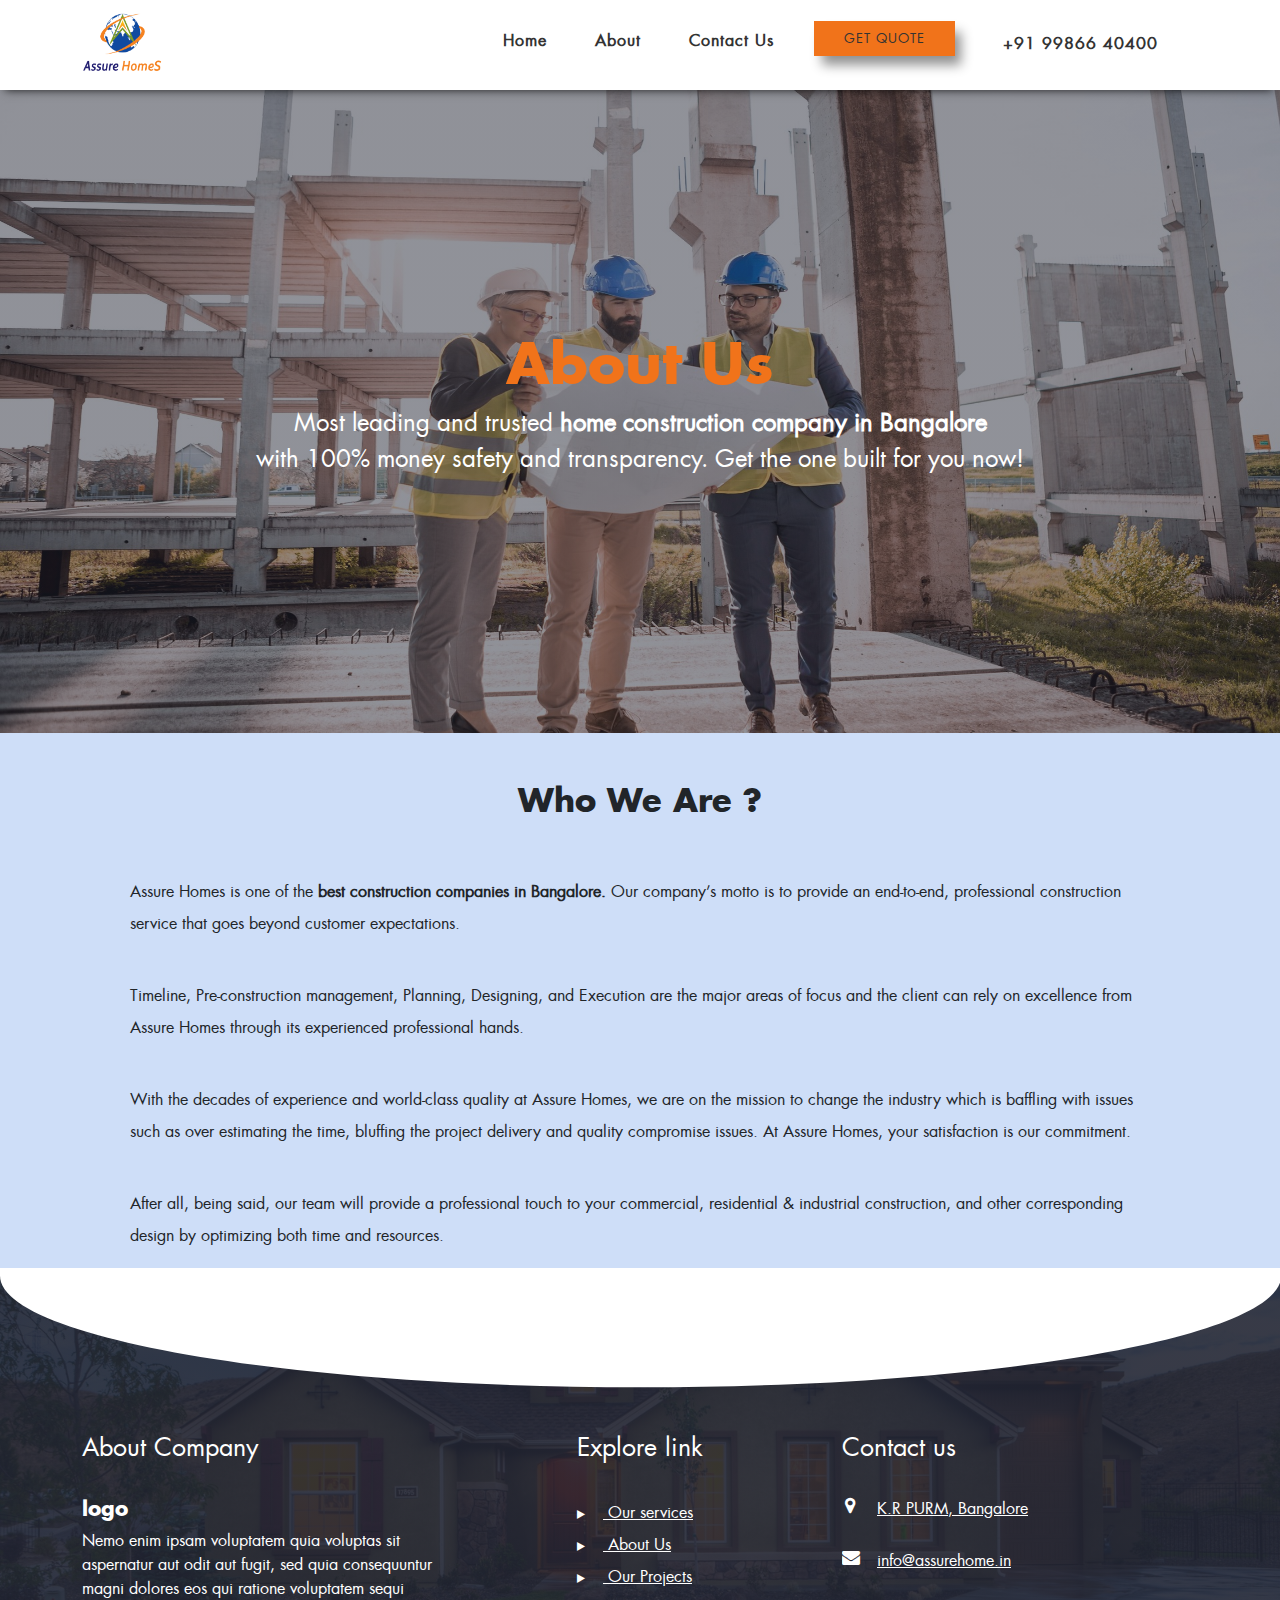
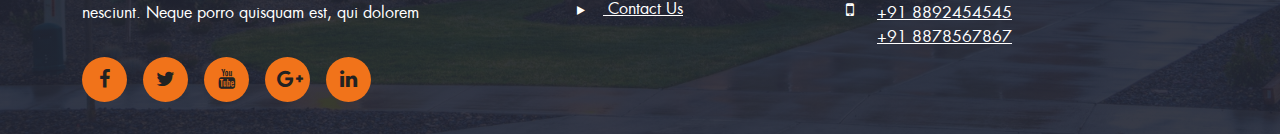
==== about.html @ e874f7f9 "Add files via upload" ====
<!DOCTYPE html>
<html lang="en">

<head>
    <meta charset="UTF-8">
    <meta http-equiv="X-UA-Compatible" content="IE=edge">
    <meta name="description" content="Get your dream come true with the best Builders and Developers in Bangalore - Assure Home" />
    <meta name="viewport" content="width=device-width, initial-scale=1.0">
    <title>Best Construction Companies | Builders and Developers in Bangalore</title>
  
    <link rel="stylesheet" href="assets/css/bootstrap.min.css">
    <!--================style css link============ -->
    <link rel="stylesheet" href="assets/css/style.css">
    <link rel="stylesheet" href="https://cdnjs.cloudflare.com/ajax/libs/font-awesome/5.15.0/css/all.min.css"
        integrity="sha512-BnbUDfEUfV0Slx6TunuB042k9tuKe3xrD6q4mg5Ed72LTgzDIcLPxg6yI2gcMFRyomt+yJJxE+zJwNmxki6/RA=="
        crossorigin="anonymous" referrerpolicy="no-referrer" />
    <!-- Custom Fonts -->
    <link rel="stylesheet" href="assets/custom-font/fonts.css" />
    <link href="https://cdn.jsdelivr.net/npm/bootstrap@5.0.0-beta2/dist/css/bootstrap.min.css" rel="stylesheet"
        crossorigin="anonymous">
    <script src="https://cdn.jsdelivr.net/npm/bootstrap@5.0.0-beta2/dist/js/bootstrap.bundle.min.js"
        crossorigin="anonymous"></script>
    <link rel="stylesheet" href="https://cdnjs.cloudflare.com/ajax/libs/font-awesome/4.4.0/css/font-awesome.min.css">


    <!-- owl link -->
    <link rel="stylesheet" href="https://cdnjs.cloudflare.com/ajax/libs/OwlCarousel2/2.3.4/assets/owl.carousel.min.css"
        integrity="sha512-tS3S5qG0BlhnQROyJXvNjeEM4UpMXHrQfTGmbQ1gKmelCxlSEBUaxhRBj/EFTzpbP4RVSrpEikbmdJobCvhE3g=="
        crossorigin="anonymous" />
    <link rel="stylesheet"
        href="https://cdnjs.cloudflare.com/ajax/libs/OwlCarousel2/2.3.4/assets/owl.theme.default.min.css"
        integrity="sha512-sMXtMNL1zRzolHYKEujM2AqCLUR9F2C4/05cdbxjjLSRvMQIciEPCQZo++nk7go3BtSuK9kfa/s+a4f4i5pLkw=="
        crossorigin="anonymous" />

    </head>

<body>
    <header>
        <nav id="navbar_top" class="navbar navbar-expand-lg navbar-light navbar_color">
            <div class="container">
                <a class="navbar-brand" href="#"><img src="assets/images/AHs (2).png" alt="logo" class="main_logo"></a>
                <button class="navbar-toggler" type="button" data-bs-toggle="collapse" data-bs-target="#main_nav"
                    aria-expanded="false" aria-label="Toggle navigation">
                    <span class="navbar-toggler-icon"></span>
                </button>
                <div class="collapse navbar-collapse" id="main_nav">
                    <ul class="navbar-nav ms-auto">
                        <li class="nav-item active"><a class="nav-link" href="index.html"> Home </a></li>
                        <li class="nav-item active"><a class="nav-link" href="about.html"> About</a></li>
                        <li class="nav-item active"><a class="nav-link" href="contact-us.html">Contact Us </a></li>
                        <li class="nav-item active"><a class="nav-link font-weigth-bold btn btn_quote_top" href=""
                                data-toggle="modal" data-target="#exampleModalCenter">GET QUOTE</a></li>
                        <!-- <li class="nav-item"> <span class="phone_icon"><i class="fas fa-phone-alt"></i></span> <a class="nav-link" href="">+91 88452 54671</a></li> -->
                        <li class="nav-item">

                            <a class="nav-link" href="tel:+91 9986640400"><span class="circle_icon2"><i
                                        class="fas fa-phone-alt"></i> +91 99866 40400</span></a>
                        </li>
                    </ul>

                </div> <!-- navbar-collapse.// -->
            </div> <!-- container-fluid.// -->
        </nav>
    </header>


    <!-- Modal -->
    <div class="modal bd-example-modal-lg" id="exampleModalCenter" tabindex="-1" role="dialog"
        aria-labelledby="exampleModalCenterTitle" aria-hidden="true">
        <div class="modal-dialog modal-lg" role="document">
            <div class="modal-content">
                <div class="modal-header">
                    <h5 class="modal-title" id="exampleModalLongTitle">GET A FREE ESTIMATE</h5>
                    <button type="button" class="close close_button" data-dismiss="modal" aria-label="Close">
                        <span aria-hidden="true">&times;</span>
                    </button>
                </div>
                <div class="modal-body">
                    <form>
                        <div class="form-row">
                            <div class="form-group col-md-6">
                                <label for="inputEmail4">FirstName <span style="color: #f54647;">*</span></label>
                                <input type="text" class="form-control" id="inputfname"
                                    placeholder=" Enter Your FirstName">
                            </div>
                            <div class="form-group col-md-6">
                                <label for="inputEmail4">LastName <span style="color: #f54647;">*</span></label>
                                <input type="text" class="form-control" id="inputlname"
                                    placeholder=" Enter Your LastName">
                            </div>
                            <div class="form-group col-md-6">
                                <label for="inputPassword4">Mobile <span style="color: #f54647;">*</span></label>
                                <input type="text" class="form-control" id="inputmobile"
                                    placeholder="Enter Your Mobile">
                            </div>

                            <div class="form-group col-md-6">
                                <label for="inputAddress">Email <span style="color: #f54647;">*</span></label>
                                <input type="email" class="form-control" id="inputemail" placeholder="Enter Your Email">
                            </div>


                            <div class="form-group col-md-6">
                                <label for="inputCity">Plot Breadth <span style="color: #f54647;">*</span></label>
                                <input type="text" class="form-control" id="inputbreadth">
                            </div>
                            <div class="form-group col-md-6">
                                <label for="inputCity">Plot Length <span style="color: #f54647;">*</span></label>
                                <input type="text" class="form-control" id="inputlength">
                            </div>

                            <div class="form-group col-md-6">
                                <label for="inputState">No of Floors <span style="color: #f54647;">*</span></label>
                                <select id="inputState" class="form-control">
                                    <option selected>None</option>
                                    <option>GroundFloor + 1</option>
                                    <option>GroundFloor + 2</option>
                                    <option>GroundFloor + 3</option>
                                    <option>GroundFloor + 4</option>
                                </select>
                            </div>
                            <div class="form-group col-md-6 ">
                                <label for="inputAddress2">Plot Location <span style="color: #f54647;">*</span></label>
                                <input type="text" class="form-control" id="inputloaction"
                                    placeholder="Enter Your Location">
                            </div>
                        </div>
                        <div class="form-group row">
                            <div class="col-12">
                                <button type="submit" class="btn btn_getquote">Submit</button>
                            </div>
                        </div>
                    </form>

                </div>

                <!-- <div class="modal-footer">
                  
                    <button type="button" class="btn btn-primary">Save changes</button>
                </div> -->
            </div>
        </div>
    </div>

    <section class="about_banner">
        <div class="my_aboutus">
            <h1>About Us</h1>
            <p>Most leading and trusted <span class="font-weight-bold">home construction company in Bangalore</span>
                <br> with 100% money safety and
                transparency. Get the one built for you now!</p>
        </div>
    </section>


   

 
    <!-- <section class="after_banner_about">
        <div class="container">
            <div class="row">
                <div class="col-lg-11 col-md-11 col-12 mx-auto">
                    <div class="row">
                        <div class="col-12">
                            <p>Most leading and trusted <span class="font-weight-bold">home construction company in Bangalore</span>  with 100% money safety and
                                transparency. Get the one built for you now!</p>
                        </div>
                    </div>
                </div>
            </div>
        </div>
     
    </section> -->
    <section class="who_weare_about">
        <div class="container">
            <div class="row">
                <div class="col-lg-11 col-md-11 col-12 mx-auto">
                    <div class="row">
                        <div class="col-12">
                            <h2>
                                Who We Are ?
                            </h2>
                            <p>Assure Homes is one of the<span class="font-weight-bold"> best construction companies in
                                    Bangalore.</span> Our company’s motto is to provide an end-to-end, professional
                                construction service that goes beyond customer expectations.</p><br>
                            <p>Timeline, Pre-construction management, Planning, Designing, and Execution are the major
                                areas of focus and the client can rely on excellence from Assure Homes through its
                                experienced professional hands.</p><br>
                            <p>With the decades of experience and world-class quality at Assure Homes, we are on the
                                mission to change the industry which is baffling with issues such as over estimating the
                                time, bluffing the project delivery and quality compromise issues. At Assure Homes, your
                                satisfaction is our commitment.</p><br>
                            <p>After all, being said, our team will provide a professional touch to your commercial,
                                residential & industrial construction, and other corresponding design by optimizing both
                                time and resources.</p>
                        </div>
                    </div>
                </div>
            </div>
        </div>

    </section>

        <!-- Footer -->
  
        <footer>
            <div class="custom-shape-divider-top-1626846252">
                <svg data-name="Layer 1" xmlns="http://www.w3.org/2000/svg" viewBox="0 0 1200 120" preserveAspectRatio="none">
                    <path d="M0,0V7.23C0,65.52,268.63,112.77,600,112.77S1200,65.52,1200,7.23V0Z" class="shape-fill"></path>
                </svg>
            </div>
            <div class="container footer_top">

                <div class="row">
                    <div class="col-lg-4 col-sm-7">
                        <div class="footer_item">
                            <h4>About Company</h4>
                         
                            <h5>logo</h5>
                            <!-- <img class="logo" src="images/logo.png" alt="Construction" /> -->
                            <p>Nemo enim ipsam voluptatem quia voluptas sit aspernatur aut odit aut fugit, sed quia
                                consequuntur magni dolores eos qui ratione voluptatem sequi nesciunt. Neque porro
                                quisquam est, qui dolorem</p>

                            <ul class="list-inline footer_social_icon">
                                <li><a href=""><span class="fa fa-facebook"></span></a></li>
                                <li><a href=""><span class="fa fa-twitter"></span></a></li>
                                <li><a href=""><span class="fa fa-youtube"></span></a></li>
                                <li><a href=""><span class="fa fa-google-plus"></span></a></li>
                                <li><a href=""><span class="fa fa-linkedin"></span></a></li>
                            </ul>
                        </div>
                    </div>
                    <div class="col-lg-4 col-sm-5 col-6 d-flex flex-column align-items-center">
                        <div class="footer_item">
                            <h4>Explore link</h4>
                            <ul class="list-unstyled footer_menu">
                                <li><a href=""><span class="fa fa-play"></span> Our services</a>
                                <!-- <li><a href=""><span class="fa fa-play"></span> Meet our team</a> -->
                                <li><a href=""><span class="fa fa-play"></span> About Us</a>
                                <li><a href=""><span class="fa fa-play"></span> Our Projects</a>
                                    <li><a href=""><span class="fa fa-play"></span> Contact Us</a>
                                <!-- <li><a href=""><span class="fa fa-play"></span> Blog</a> -->
                            </ul>
                        </div>
                    </div>
                    <!-- <div class="col-lg-3 col-sm-7">
                <div class="footer_item">
                    <h4>Latest post</h4>
                    <ul class="list-unstyled post">
                        <li><a href=""><span class="date">20 <small>AUG</small></span>  Luptatum omittantur duo ne mpetus indoctum</a></li>
                        <li><a href=""><span class="date">20 <small>AUG</small></span>  Luptatum omittantur duo ne mpetus indoctum</a></li>
                        <li><a href=""><span class="date">20 <small>AUG</small></span>  Luptatum omittantur duo ne mpetus indoctum</a></li>
                        <li><a href=""><span class="date">20 <small>AUG</small></span>  Luptatum omittantur duo ne mpetus indoctum</a></li>
                    </ul>
                </div>
            </div> -->
                    <div class="col-lg-4 col-sm-5 col-6">
                        <div class="footer_item">
                            <h4>Contact us</h4>
                            <ul class="list-unstyled footer_contact">
                                <li><a href=""><span class="fa fa-map-marker"></span> K.R PURM, Bangalore</a></li>
                                <li><a href=""><span class="fa fa-envelope"></span> info@assurehome.in</a></li>
                                <li><a href=""><span class="fa fa-mobile"></span>
                                        <p>+91 8892454545 <br />+91 8878567867</p>
                                    </a></li>
                            </ul>
                        </div>
                    </div>
                </div>
            </div><!-- Footer top end -->

            <!-- Footer bottom -->
            <!-- <div class="footer_bottom text-center">
        <p class="wow fadeInRight">
            Made with 
            <i class="fa fa-heart"></i>
            by 
            <a target="_blank" href="http://bootstrapthemes.co">Bootstrap Themes</a> 
            2016. All Rights Reserved
        </p>
    </div> -->
        </footer><!-- Footer end -->
  
        <!-- ===========================jquery js============================= -->
        <script src="assets/js/vendor/jquery-1.12.4.min.js"></script>
        <script src="assets/js/vendor/modernizr-3.6.0.min.js"></script>
    
        <!-- ===========================bootstrap js============================= -->
        <script src="assets/js/bootstrap.min.js"></script>
    
        <!-- ===========================main js============================= -->
        <script src="assets/js/main.js"></script>
</body>

</html>
---- assets/css/style.css ----
/* @import url('https://fonts.googleapis.com/css?family=Roboto'); */

body{
	/* font-family: 'Roboto', sans-serif; */
	font-family: 'futura_ltbook', sans-serif;
}
* {
	margin: 0;
	padding: 0;
	font-family: 'futura_ltbook', sans-serif;
}
h1, h2, h3, h4, h5, h6 {
    font-weight: bold;
    /* text-transform: uppercase; */
    color: #484848;
    font-family: 'futura_ltbold', sans-serif;
}
h1{font-size: 70px; margin:0; line-height: 72px;}
h2 {font-size: 30px; margin: 0 0 20px;}
h3 {font-size: 20px; margin: 0 0 10px;}
img {width: 100%;}
a,button{outline: 0 !important;}
a:hover,a:focus{ text-decoration: none}
i {
	margin-right: 10px;
}
:root{
	--first_color: #F5811D;
	--second_color:#f1731a;
	--heading_color:#0e4d96;
	--heading_second_color:#0c59db;
}
.main_container{
    overflow-x: hidden;
}
/* =============================navbar css start here=================================== */

.fixed-top {
	top: -40px !important;
	transform: translateY(40px);
	transition: transform .3s;
}
.navbar_color{
	background-color: #fff;
    /* background-color: var(--heading_second_color); */
    box-shadow: -1px 6px 9px -6px rgba(0,0,0,0.82);
    -webkit-box-shadow: -1px 6px 9px -6px rgba(0,0,0,0.82);
    -moz-box-shadow: -1px 6px 9px -6px rgba(0,0,0,0.82);
    color: #333;

}
.navbar-expand-lg .navbar-nav li {
    padding-right: 2rem;
    letter-spacing: 1px;
    color: rgb(153, 139, 139) !important;
  
  } 
.navbar-collapse ul li a{
      color: #333 !important;
      font-weight: 600;
  }
 .navbar-collapse ul li a:hover{
    color: var(--second_color) !important;
    font-weight: 600;
}
.navbar-toggler-icon{
    color: #333 !important;
}
.navbar-dark .navbar-toggler {
    /* color: rgba(255,255,255,.55); */
    /* border-color: rgba(255,255,255,.1); */
    border-color: #333 !important;
    color: #333 !important;
}
/*=============================== quote button css here====================================== */
.btn_getquote{
    width: 100%;
    padding: 8px 25px;
    background: var(--heading_second_color) !important;
    color: #fff !important;
    outline: none;
    border: none;
}
.btn_quote_top{
    width: 100%;
    padding: 8px 30px !important;
    background: var(--second_color) !important;
    color: #fff !important;
    outline: none;
    border: none;
    font-size: .8rem !important;
    font-weight: 500 !important;
    text-transform: capitalize !important;
    border-radius: 0 !important;
    letter-spacing: 1px !important;
    box-shadow: 7px 10px 12px -1px rgba(0,0,0,0.43);
    -webkit-box-shadow: 7px 10px 12px -1px rgba(0,0,0,0.43);
    -moz-box-shadow: 7px 10px 12px -1px rgba(0,0,0,0.43);

    /* box-shadow: 0px 8px 44px -4px rgba(0,0,0,0.5);
-webkit-box-shadow: 0px 8px 44px -4px rgba(0,0,0,0.5);
-moz-box-shadow: 0px 8px 44px -4px rgba(0,0,0,0.5); */

}
.navbar-collapse ul li .btn_quote_top:hover{
    font-weight: bold;
color: #fff !important;

}
/* .btn_quote_top a{
  font-size: 1rem !important;
  font-weight: bold !important;
  text-transform: capitalize !important;
} */
.form-group{
    margin-top: 1.5rem !important;
}
input {
    border: 1px solid #ccc !important;
    border-radius: 5px;
    padding: 5px;
    outline: none !important;
    height: 25px;
    width: 150px;
  }
  
  input:focus {
    border-color:var(--heading_second_color) !important;
 
  }
  .modal-header .close {
    padding: 1rem 1rem;
    margin: 0 !important;
    background-color: var(--heading_second_color) !important;
    color: white !important;
    opacity: 1 !important;
}
.close:hover {
    color: #000;
    text-decoration: none;
}

/* top nav call css */
.circle_icon2 i{
    width: 2rem;
    height: 2rem;
    border-radius: 50%;
    background: var(--second_color);
    text-align: center;
    line-height: 32px;
    color: #fff;
    font-size:12px;
    margin-right: .5rem;
    box-shadow: 7px 10px 12px -1px rgba(0,0,0,0.43);
    -webkit-box-shadow: 7px 10px 12px -1px rgba(0,0,0,0.43);
    -moz-box-shadow: 7px 10px 12px -1px rgba(0,0,0,0.43);
  }
/*========================================= top header carousel start here========================= */
/* Carousel */
/* .home .carousel {
    position: relative;
    height: 650px;
    display: inline-block;
}
.home .carousel .item img{
    width:100%;
    height: 800px;
}

.carousel .overlay {
	background:rgba(0,0,0,.5);
    width: 100%;
    height: 100%;
    position: absolute;
    top: 0px;
    left: 0;
}
.carousel-caption {
    left: 7%;
    right: 7%;
    top: 70px;
}
.carousel-caption h1 {
    color: #fff;
    margin-bottom:20px;
}
.carousel-caption h1.second_heading {
    color:var(--second_color);
    margin-bottom:35px;
}
.carousel-caption > h3 {
    color: #fff;
    font-family: "futura_ltbook",sans-serif;
    font-size: 40px;
    font-weight: normal;
    margin-bottom: 30px;
    text-transform: inherit;
}
.carousel-caption > p {
    font-size: 23px;
    line-height: 28px;
}
.btn.know_btn {
    background: var(--first_color) none repeat scroll 0 0;
    border-radius: 30px;
    color: #fff;
    font-family: "futura_ltbold",sans-serif;
    font-size: 16px;
    padding: 10px 20px;
    text-transform: uppercase;
    border:1px solid transparent;
	margin-bottom: 2rem !important;
}
.carousel-caption .btn.know_btn {
    margin-top: 64px;
	
}
.carousel-caption .btn.know_btn:last-child {
    margin-left: 20px;
}
.btn.know_btn:hover,
.btn.know_btn:focus {
    background: transparent;
	color:#fff;
    border:1px solid var(--first_color);
}

.carousel-control{
    width:50px;
    height: 50px;
    line-height: 50px;
    text-align: center;
    margin-top:-25px;
    top:50%;
}
*/

  /* ========================home services package section start here============== */
.home_services_section{
	position: relative;
	/* margin-top: 3rem; */
	/* background:rgba(255,69,0, .1); */
    /* background: rgba(0,0,255,.6); */
    background: rgba(12,89,219,.2);
}
.home_services_section h2{
	position: relative;
	text-align: center;
	padding: 2rem 0;

}
.line2{
	position: absolute;
	top: 11%;
	left: 50%;
	transform: translate(-50%, -50%);
	background: var(--second_color);
	width: 10%;
	border: 1px solid var(--second_color);
}
.all_services_box{
width: 100%;
/* height: 20rem; */
height: auto;
margin-bottom: 2rem;

}
.top_bg_services{
	background: var(--heading_second_color);
	width: 100%;
	height: 3rem;
}
.top_bg_services p{
	text-align: center;
	font-weight: 700;
	padding-top: .7rem;
	color: #fff;
	
	letter-spacing: 1.5px; 
}
.my_package p{
	text-align: center;
	padding: 0 1rem;
padding-top: 5rem;
}
/* accordion css here */
.main {
	margin: 0px 0;
	width: 100%;
  }
  
  .main #faq .card {
	margin-bottom: 5px;
	border: 0;
  }
  
  .main #faq .card .card-header {
	border: 0;
	-webkit-box-shadow: 0 0 20px 0 rgba(213, 213, 213, 0.5);
			box-shadow: 0 0 20px 0 rgba(213, 213, 213, 0.5);
	border-radius: 2px;
	padding: 0;
  }
  
  .main #faq .card .card-header .btn-header-link {
	color: #fff;
	display: block;
	text-align: left;
	/* background: #FFE472; */
	background: none;
	color: #222;
	padding:10px 20px;
	outline: none !important;
	
  }
  
  .main #faq .card .card-header .btn-header-link:after {
	content: "\f107";
	font-family: 'Font Awesome 5 Free';
	font-weight: 900;
	float: right;
	outline: none !important;
  }
  
  .main #faq .card .card-header .btn-header-link.collapsed {
	/* background: #A541BB; */
	/* background: #fff; */
	color: #333;
	background: none;
	width: 100%;
	margin: .5rem 0;
	outline: none !important;
	
  }
  
  .main #faq .card .card-header .btn-header-link.collapsed:after {
	content: "\f106";
  }
  
  .main #faq .card .collapsing {
	/* background: #FFE472; */
	line-height: 10px;
	background: none;
	outline: none !important;
  }
  
  .main #faq .card .collapse {
	border: 0;
  }
  
  .main #faq .card .collapse.show {
	background: none;
	line-height: 25px;
	color: #222;
	outline: none !important;
  }

.line1{
	margin: 0 !important;
}
.card-body p{
	text-align: justify;
	padding: .5rem 0 0 0;
	font-weight:500;
	text-transform: capitalize;
}
.card-header a{
	font-weight: 700;
	outline: none !important;
}
/*  */
.btn-header-link .collapsed .btn{
	outline: none !important;
	background: none !important;
}




/* Why us */
/*Head Title*/
.head_title h2{
	text-align: center !important;
}
.head_title p{
    line-height: 2.3rem;
}
#why_us {
    background: #f2f7fa none repeat scroll 0 0;
    padding-bottom: 50px;
    line-height: 18px;
	/* background: skyblue; */
}
#why_us h2 {
    margin: 70px 0 20px;
}
.why_us_item{ padding-top: 55px;}
#why_us .fa{
    border-radius: 100%;
    /* box-shadow: 0 0 0 10px #ffcb0f, 0 0 0 20px #fadb64, 0 0 0 30px #f7e59c; */
	box-shadow: 0 0 0 10px skyblue, 0 0 0 20px var(--heading_second_color), 0 0 0 30px var(--heading_color);
    padding: 38px;
    font-size:45px;
}
.why_us_item > h4 {
    font-size: 15px;
    margin: 60px 0 20px;
}



/*============================= slider css here======================= */
.slider{
	position: relative;
	width: 100%;
	background: #2c3e50;
     /* darckblue */
     
}
.myslide{
 
	height: 655px;
	display: none;
	overflow: hidden;
    background-color: rgba(0,0,0,.3) !important;
   
}

.prev, .next{
	position: absolute;
	top: 50%;
	transform: translate(0, -50%);
	font-size: 50px;
	padding: 15px;
	cursor: pointer;
	color: #fff;
	transition: 0.1s;
	user-select: none;
}
.prev:hover, .next:hover{
	color: #00a7ff; /* blue */
}
.next{
	right: 0;
}
.dotsbox{
	position: absolute;
	left: 50%;
	transform: translate(-50%);
	bottom: 20px;
	cursor: pointer;
}
.dot{
	display: inline-block;
	width: 15px;
	height: 15px;
	border: 3px solid #fff;
	border-radius: 50%;
	margin: 0 10px;
	cursor: pointer;
}
/* /2 */

/* javascript */
.active, .dot:hover{
	/* border-color: #00a7ff;  */
    border-color: var(--heading_second_color); 
}
/* /javascript */

/* muslide add fade */
.fade {
  -webkit-animation-name: fade;
  -webkit-animation-duration: 1s;
  animation-name: fade;
  animation-duration: 1s;
}

@-webkit-keyframes fade {
  from {opacity: 0.8}
  to {opacity: 1}
}

@keyframes fade {
  from {opacity: 0.8}
  to {opacity: 1}
}
/* /muslide add fade */

/* 3 */
.txt{
	position: absolute;
	color: #fff;
	letter-spacing: 1px;
	line-height: 35px;
	top: 40%;
	left: 15%;
	-webkit-animation-name: posi;
  	-webkit-animation-duration: 2s;
  	animation-name: posi;
  	animation-duration: 2s;
	z-index: 1;
    width: 60%;
    background: rgba(0,0,0,.5);
    width: auto;
    border-radius: 8px;
    padding: 1rem;
}

@-webkit-keyframes posi {
  from {left: 25%;}
  to {left: 15%;}
}


@keyframes posi {
  from {left: 25%;}
  to {left: 15%;}
}

.txt h3{
	color: var(--first_color); 
	font-size: 50px;
	margin-bottom: 20px;
}
.txt h1{
	/* color: var(--heading_second_color); */
    color: var(--first_color); 
    /* color: var(--heading_second_color); */
	font-size: 35px;
	margin-bottom: 10px;
    
}
.txt h2{
	/* color: var(--heading_second_color); */
    color: #fff; /* blue */
	font-size: 25px;
	margin-bottom: 10px;
}
.txt p{
	font-weight: bold;
	font-size: 20px;
}
/* /3 */

/* 4 */
.myslider_img{
    position: relative;
    z-index: 0;
	transform: scale(1.5, 1.5);
	-webkit-animation-name: zoomin;
  	-webkit-animation-duration: 40s;
  	animation-name: zoomin;
  	animation-duration: 40s;
      background:rgba(0,0,0,.5) !important;
      background-image:linear-gradient(to top, rgba(0,0,0,.1)0%, rgba(0,0,0,.1)100%) !important;
}
@-webkit-keyframes zoomin {
  from {transform: scale(1, 1);}
  to {transform: scale(1.5, 1.5);}
}


@keyframes zoomin {
  from {transform: scale(1, 1);}
  to {transform: scale(1.5, 1.5);}
}
/* /4 */



/* 5 */
@media screen and (max-width: 800px){
	.myslide{
		height: 500px;
	}
	.txt{
		letter-spacing: 2px;
		line-height: 25px;
		top: 50%;
		left: 50%;
		transform: translate(-50%, -50%);
		-webkit-animation-name: posi2;
		-webkit-animation-duration: 2s;
		animation-name: posi2;
		animation-duration: 2s;
	}

	@-webkit-keyframes posi2 {
	  from {top: 35%;}
	  to {top: 50%;}
	}


	@keyframes posi2 {
	  from {top: 35%;}
	  to {top: 50%;}
	}

	.txt h1{
		font-size: 40px;
	}
	.txt p{
		font-size: 13px;
	}

}
/* /5 */

/* 6 */
@media screen and (max-width: 520px){
	.txt h1{
		font-size: 30px;
		margin-bottom: 20px;
	}
	.sign{
		margin-right: 20px;
	}
	.sign a{
		font-size: 12px;
	}
}



/* ===============================second slider css========================================== */
.second_slider{
    background: rgba(12,89,219,.2); 
    
    padding-bottom: 2rem; 
}
.second_slider h2{
    padding: 2rem 0 0 0;
}
.box {
    width: 100%;
    border-radius: 1px;
    overflow: hidden;
    margin: 2rem 0 0rem 0;
    /* height: auto; */

}

.slide-img {
    position: relative;
    height: 210px;
}

.slide-img img {
    width: 100%;
    height: 100%;
    object-fit: cover;
    box-sizing: border-box;
}
.detail-box {
    width: 100%;
    height: 5rem;
    display: flex;
    justify-content: center;
    align-items: center;
    padding: 10px 20px;
    box-sizing: border-box;
    font-family: var(--quicksand);
   
}
.detail-box:hover {
 
    background: var(--heading_second_color);
    color: #fff !important;
}
.detail-box > .type a:hover {
    color: #fff !important;
}
.type {
    display: flex;
    flex-direction: column;

}
.type a {
    color: #333;
    font-weight: 701;
    letter-spacing: .5px;
    padding-right: 8px;
    text-align: center;
    padding: 10px 0 0 0;
    text-decoration: none;
}

.type a:hover {
    color:#fff;

}

.second_slider {
    position: relative;
    margin: 1rem 0 1rem 0;
}
@keyframes fade {
    0% {
        opacity: 0;
    }

    100% {
        opacity: 1;
    }
}

/* our projects section here  */
.our_recent_work h2{
    text-align: center;
   height: auto;
   width: 100%;
   font-size: 2rem;
   padding: 1rem 0;
}
.our_recent_work p{
    text-align: center;
}
.main{
    margin-top: 0rem;
    position: relative;
    height: 100%;
    width: 100%;
  }
  /* .main h1{
   text-align: center;
   height: auto;
   width: 100%;
   font-size: 2rem;
   padding: 1rem 0;
  }
  .main p{
    text-align: center;
   
   } */
   .main .gallery{
     position: relative;
     height: auto;
     width: 90%;
     margin: auto;
     padding: 45px 0;
     display: grid;
      grid-template-columns: auto auto auto auto; /* i write here auto 4 times bcz we want 4 row so */
      grid-gap: 2vh;
      grid-auto-flow: dense;
   }
   .main .gallery .img{
    position: relative;
    height: 100%;
    width: 100%;
    overflow: hidden;
  }
  .main .gallery .img:first-child{
    grid-column-start: span 2;
    grid-row-start: span 2;
  }
  .main .gallery .img:nth-child(2n+3){
    
    grid-row-start: span 2;
  }
  .main .gallery .img:nth-child(4n+5){
    grid-column-start: span 2;
    grid-row-start: span 2;
  }
  .main .gallery .img:nth-child(6n+7){
    
    grid-row-start: span 1;
  }
  .main .gallery .img:nth-child(8n+9){
    grid-column-start: span 1;
    grid-row-start: span 1;
  }
  .main .gallery .img img{
   height: 100%;
   width: 100%;
   object-fit: cover;
  }
  @media only screen and (max-width:768px){
    .main .gallery {
      display: grid;
      grid-template-columns: auto auto auto; /* i write here auto 4 times bcz we want 4 row so */
      grid-gap: 2vh;
      grid-auto-flow: dense;
  
    }
  }
  @media only screen and (max-width:430px){
    .main .gallery {
   display: block;
  
    }
    .main .gallery .img{
      display: block;
      width: 100%;
      height: 100%;
  
    }
    .main .gallery .img img{
      display: block;
    
    }
  }




  .img {
    position: relative;
    padding: 0;
    /* width: 300px; */
    width:100%;
    height: auto;
    display: block;
    cursor: pointer;
    overflow: hidden;
  }
  
  .content {
    opacity: 0;
    font-size: 40px;
    position: absolute;
    top: 0%;
    left: 0%;
    /* color: #1c87c9; */
    color: #fff;
    /* background-color: rgba(200, 200, 200, 0.5); */
    background: var(--heading_color);
    /* width: 300px; */
    /* height: 300px; */
    height: 100%;
    width: 100%;
    -webkit-transition: all 400ms ease-out;
    -moz-transition: all 400ms ease-out;
    -o-transition: all 400ms ease-out;
    -ms-transition: all 400ms ease-out;
    transition: all 400ms ease-out;
    text-align: center;
  }
  
  .img .content:hover {
    opacity: 1;
  }
  
  .img .content .text {
      text-align: center;
    height: 0;
    opacity: 1;
    transition-delay: 0s;
    transition-duration: 0.4s;
  }
  .img .content .text h5{
    text-align: center;
  height: 0;
  opacity: 1;
  transition-delay: 0s;
  transition-duration: 0.4s;
  color: #fff;
  font-size: 1rem;
  text-transform: capitalize;
}
  .img .content:hover .text h5{
    /* text-align: center; */
    opacity: 1;
    position: absolute;
    top: 50%;
    left: 50%; 
    transform: translate(-50%, -50%);
    /* transform: translateY(150px);
    -webkit-transform: translateY(150px); */
  }


/*================================================= about us amin page start here========================== */
.about_banner{
    /* background-image: url("../images/architect-3979490_1920.jpg"); */
    background-image:linear-gradient(180deg, rgba(34, 37, 51, 0.5)0%, rgba(34, 37, 51, 0.5)100%), url('../images/architect-3979490_1920.jpg') !important;
    background-size: 100% 100%;
    background-repeat: no-repeat;
}
.my_aboutus {
   padding: 15rem 0;
}
.my_aboutus h1{
  
    text-align: center;
    color: var(--second_color);
    font-size: 3.5rem;
    font-weight: bold;
}
.my_aboutus p{
 
    text-align: center;
    color: #fff;
    font-size: 1.5rem;
    
  
}
.after_banner_about{
    margin: 0;
    padding: 1rem 0;
    /* background: rgba(12,89,219,.2);  */
}
.who_weare_about{
  background: rgba(12,89,219,.2); 
}
.who_weare_about h2{
text-align: center;
padding: 3rem 0;
}
.who_weare_about p{
   line-height: 2;
    }
    @media screen and (max-width:800px) {
        .my_aboutus {
           padding: 8rem 0;
        }
        .my_aboutus h1{
          
            text-align: center;
            color: var(--second_color);
            font-size: 2.5rem;
            font-weight: bold;
        }
        .my_aboutus p{
         
            text-align: center;
            color: #fff;
            font-size: 1.2rem;
            padding: 0 .5rem;
            
          
        } 
    }
/*================================================= about us amin page end here========================== */


/* =======================================contact page start css here=============================
============================================================================================= */
.contact_banner_img{

    background-image:linear-gradient(180deg, rgba(34, 37, 51, 0.5)0%, rgba(34, 37, 51, 0.5)100%), url("../images/student-849825_1280.jpg");
    /* background-image:linear-gradient(180deg, rgba(34, 37, 51, 0.4)0%, rgba(34, 37, 51, 0.4)100%), url('../images/2761902.jpg') !important; */
    background-size: 100% 100%;
    background-repeat: no-repeat;
   
}
.contact_banner{
    padding: 15rem 0;  
}
.contact_banner h1{
 
    text-align: center;
    color: var(--second_color);
    font-size: 3.5rem;
    font-weight: bold;
}
.contact_banner p{
    text-align: center;
    color: #fff;
    font-size: 1.5rem;
}
.form_and_map{
    margin: 2rem 0;
}
.form_fields{
    border: 1px solid silver;
    padding: .5rem 1rem;
}
.map iframe{
    width: 100%;
    height: 82vh;
}
.contact_basic_details{
    position: relative;
    margin-top: 2rem;
}
.contact_basic_details h2{
    text-align: center;
    padding: 0rem 0;
}
/* .all_in_center{
    position: absolute;
    top: 100%;
    left: 50%;
    transform: translate(-50%, -50%);
} */
/* .phone_circle{
    background: var(--heading_second_color);
    width: 5rem;
    height: 5rem;
    border-radius: 50%;
    display: block;
    line-height: 32px;
    padding: 1.8rem;
} */
/* .phone_circle i{
color: #fff;
font-size: 1.5rem;
} */
/* .my_center_icons{
    display: flex;
    flex-direction: column;
    align-items: center;
    margin: 1rem 0;
}
.first_phone{
  margin-bottom: 1rem;
}
.my_center_icons a{
    padding-bottom: 2.5rem;
    text-decoration: none;
} */



 /*==================== my contact page css start here ================*/
 
  .contact_us{
    margin-top: 8rem;
  }
  .main_four{
    margin-top: 2rem;
  }
 .box_1{
   position: relative;
   width: 100%;
   height: 22rem;
   text-align: center;
 }
 .circle_icon{
   position: absolute;
   top: 25%;
   left: 50%;
   transform: translate(-50%,-50%);
   height: 80px;
         width: 80px;
   /* display: block; */
   border-radius: 50%;
   background: #0c59db;
   text-align: center;
   line-height: 80px;
   color: #fff;
   font-size: 25px;
 
 }
 .circle_icon i{
    position: absolute;
    top: 50%;
    left: 50%;
    transform: translate(-50%,-50%);

  
  }
 .box_1 .title{
   font-size: 24px;
   padding-top:10rem;
 }
 .box_1 p{
   font-size: 18px;
   padding:1rem .2rem 0 .2rem;
 
 }
 .box_1 a{
   color: #333;
 
 }
 .cd_site{
   font-weight: bold;
 }

.main_logo{
    width: 5rem;
    height: 4rem;
  
}

@media screen and (max-width:800px) {
 
    .contact_banner{
        padding: 10rem 0;  
    }
    .contact_banner h1{
        text-align: center;
        font-size: 2rem;
        padding: 0 .5rem;
    }
    .contact_banner p{
        font-size: 1.2rem;
        padding: 0 .5rem;
    }
}


/* =======================================contact page end css here=============================
============================================================================================= */











/* Footer */
footer {
    /* background: url(../images/footer_bg.jpg)no-repeat; */
/* background-image: url('../images/home2.jpg'); */
background-image:linear-gradient(rgba(34, 37, 51, 0.9), rgba(34, 37, 51, 0.9)), url('../images/home2.jpg');
background-repeat: no-repeat;
    background-size:cover;
    position:relative;
    padding-top:90px;
    /* background: rgba(34, 37, 51, 0.9) none repeat scroll 0 0; */
}
/* footer::before {
    background: rgba(255, 255, 255, 0.33) none repeat scroll 0 0;
    content: "";
    height: 45px;
    left: 0;
    position: absolute;
    top: 0;
    width: 100%;
    z-index: 1;
} */
footer::after {
    /* background: rgba(34, 37, 51, 0.9) none repeat scroll 0 0; */
    content: "";
    height: 100%;
    left: 0;
    position: absolute;
    top: 0;
    width: 100%;
}
.footer_top,.footer_bottom{ position:relative; z-index:1; color:#fff;}
.footer_item {
    margin-top: 75px;
}
.footer_item > h4 {
    color: #fff;
    font-family: "futura_ltbook",sans-serif;
    font-size: 25px;
    margin-bottom: 34px;
    text-transform: inherit;
}
.footer_item .list-unstyled > li a{
    color: #fff;
}
/* Footer About */
.footer_item .logo {
    margin-bottom: 15px;
    width: 200px;
}
.list-inline.footer_social_icon {
    margin: 32px 0rem 0 0rem;
	display: flex;
}
.footer_social_icon .fa {
    background: var(--second_color) none repeat scroll 0 0;
    border-radius: 100%;
    color: #222;
    font-size: 20px;
    height: 45px;
    padding: 12px;
    text-align: center;
    width: 45px;
	margin-right: 1rem;
    margin-bottom: 2rem;
}
.footer_item .footer_social_icon .fa:hover,.footer_item .footer_social_icon .fa:focus {
    background: #d7a300 none repeat scroll 0 0;
}
/* Footer Explore */
.footer_menu .fa {
    font-size: 10px;
    margin-right: 18px;
}
.list-unstyled.footer_menu > li {
    padding: 4px 0;
}
/* .list-unstyled.footer_menu >  li {
	display: flex;
	flex-direction: column;
	align-items: center;
	justify-content: flex-start;

    
} */
/* Footer Post */
.list-unstyled.post,.list-unstyled.footer_contact {
    margin-top: -14px;
}
.post .date {
    border: 2px solid #fff;
    border-radius: 100%;
    display: block;
    float: left;
    font-size: 20px;
    height: 50px;
    line-height: 12px;
    margin-right: 15px;
    padding: 10px;
    text-align: center;
    width: 50px;
}
.footer_item li a:hover .date,.footer_item li a:focus .date{ border:2px solid #aaa; }
.footer_item li a:hover,.footer_item li a:focus{
    color: #aaa;
}
.post .date small {
    font-size: 12px;
}

.list-unstyled.post > li,.list-unstyled.footer_contact > li {
    padding: 14px 0;
    overflow:hidden;
}
/* Footer Contact */
.footer_contact .fa {
    margin-right: 20px;
    text-align: center;
    width: 15px;
    float: left;
    font-size:18px;
}
.list-unstyled.footer_contact p {
    overflow: hidden;
}
.footer_bottom {
    background: #1a1c27 none repeat scroll 0 0;
    padding: 28px 0 18px;
    margin-top:55px;
}
.footer_bottom a {
    color: #ffcb0f;
}
.footer_bottom a:hover,.footer_bottom a:focus {
    color: #d7a300;
}

.wave{
    position: absolute;
    top: 0;
}

.custom-shape-divider-top-1626846252 {
    position: absolute;
    top: 0;
    left: 0;
    width: 100%;
    overflow: hidden;
    line-height: 0;
}

.custom-shape-divider-top-1626846252 svg {
    position: relative;
    display: block;
    width: calc(100% + 1.3px);
    height: 127px;
}

.custom-shape-divider-top-1626846252 .shape-fill {
    fill: #FFFFFF;
}

/* till shap css */
/* .custom-shape-divider-top-1626846370 {
    position: absolute;
    top: 0;
    left: 0;
    width: 100%;
    overflow: hidden;
    line-height: 0;
}

.custom-shape-divider-top-1626846370 svg {
    position: relative;
    display: block;
    width: calc(100% + 1.3px);
    height: 90px;
}

.custom-shape-divider-top-1626846370 .shape-fill {
    fill: #FFFFFF;
} */









@media (max-width: 767px) {
    h1 {
        font-size: 32px;
        line-height: 35px;
    }
    nav.navbar.bootsnav .navbar-toggle {
        margin-left: 15px;
    }
    .carousel-caption {
        top: 20px;
    }
    .carousel-inner > .item > a > img, .carousel-inner > .item > img {
        height: 450px;
    }
    .carousel-caption > h3 {
        font-size: 26px;
        margin-bottom: 10px;
    }
    .carousel-caption > p {
        font-size: 18px;
        line-height: 22px;
    }
    .carousel-caption .btn.know_btn {
        margin-top: 35px;
    }
    .carousel-caption .btn.know_btn:last-child {
        margin-left: 30px;
    }
	.home .carousel {
		position: relative;
		height: 550px;
		display: inline-block;
	}
	.home .carousel .item img{
		width:100%;
		height: 500px;
	}
}
@media (max-width: 479px) {
    h1 {
        font-size: 30px;
        line-height: 32px;
    }
    h3 {
        font-size: 17px;
    }
    .carousel-inner > .item > a > img, .carousel-inner > .item > img {
        height: 420px;
    }
    .carousel-caption {
        top: 5px;
    }
    .carousel-caption h1.second_heading {
        margin-bottom: 10px;
    }
    .carousel-caption > h3 {
        font-size: 20px;
        margin-bottom: 10px;
    }
    .carousel-caption > p {
        font-size: 16px;
        line-height: 20px;
    }
    .btn.know_btn {
        font-size: 14px;
        padding: 8px 14px;
    }
    .carousel-caption .btn.know_btn {
        margin-top: 10px;
    }
    .carousel-caption .btn.know_btn:last-child {
        margin-left: 10px;
    }
}
@media screen and (max-width:800px) {
	  /* ========================home services package section start here============== */
.home_services_section{
	margin-top: 0rem;
}
}
---- assets/custom-font/fonts.css ----
/* Generated by Font Squirrel (https://www.fontsquirrel.com) on August 13, 2016 */

@font-face {
    font-family: 'futura_ltbold';
    src: url('futuralt-bold-webfont.eot');
    src: url('futuralt-bold-webfont.eot?#iefix') format('embedded-opentype'),
         url('futuralt-bold-webfont.woff') format('woff'),
         url('futuralt-bold-webfont.ttf') format('truetype'),
         url('futuralt-bold-webfont.svg#futura_ltbold') format('svg');
    font-weight: normal;
    font-style: normal;

}

@font-face {
    font-family: 'futura_ltbook';
    src: url('futuralt-book-webfont.eot');
    src: url('futuralt-book-webfont.eot?#iefix') format('embedded-opentype'),
         url('futuralt-book-webfont.woff') format('woff'),
         url('futuralt-book-webfont.ttf') format('truetype'),
         url('futuralt-book-webfont.svg#futura_ltbook') format('svg');
    font-weight: normal;
    font-style: normal;

}

@font-face {
  font-family: 'GillSansMT-UltraBold';
  src: url('GillSansMT-UltraBold.eot?#iefix') format('embedded-opentype'),  url('GillSansMT-UltraBold.woff') format('woff'), url('GillSansMT-UltraBold.ttf')  format('truetype'), url('GillSansMT-UltraBold.svg#GillSansMT-UltraBold') format('svg');
  font-weight: normal;
  font-style: normal;
}
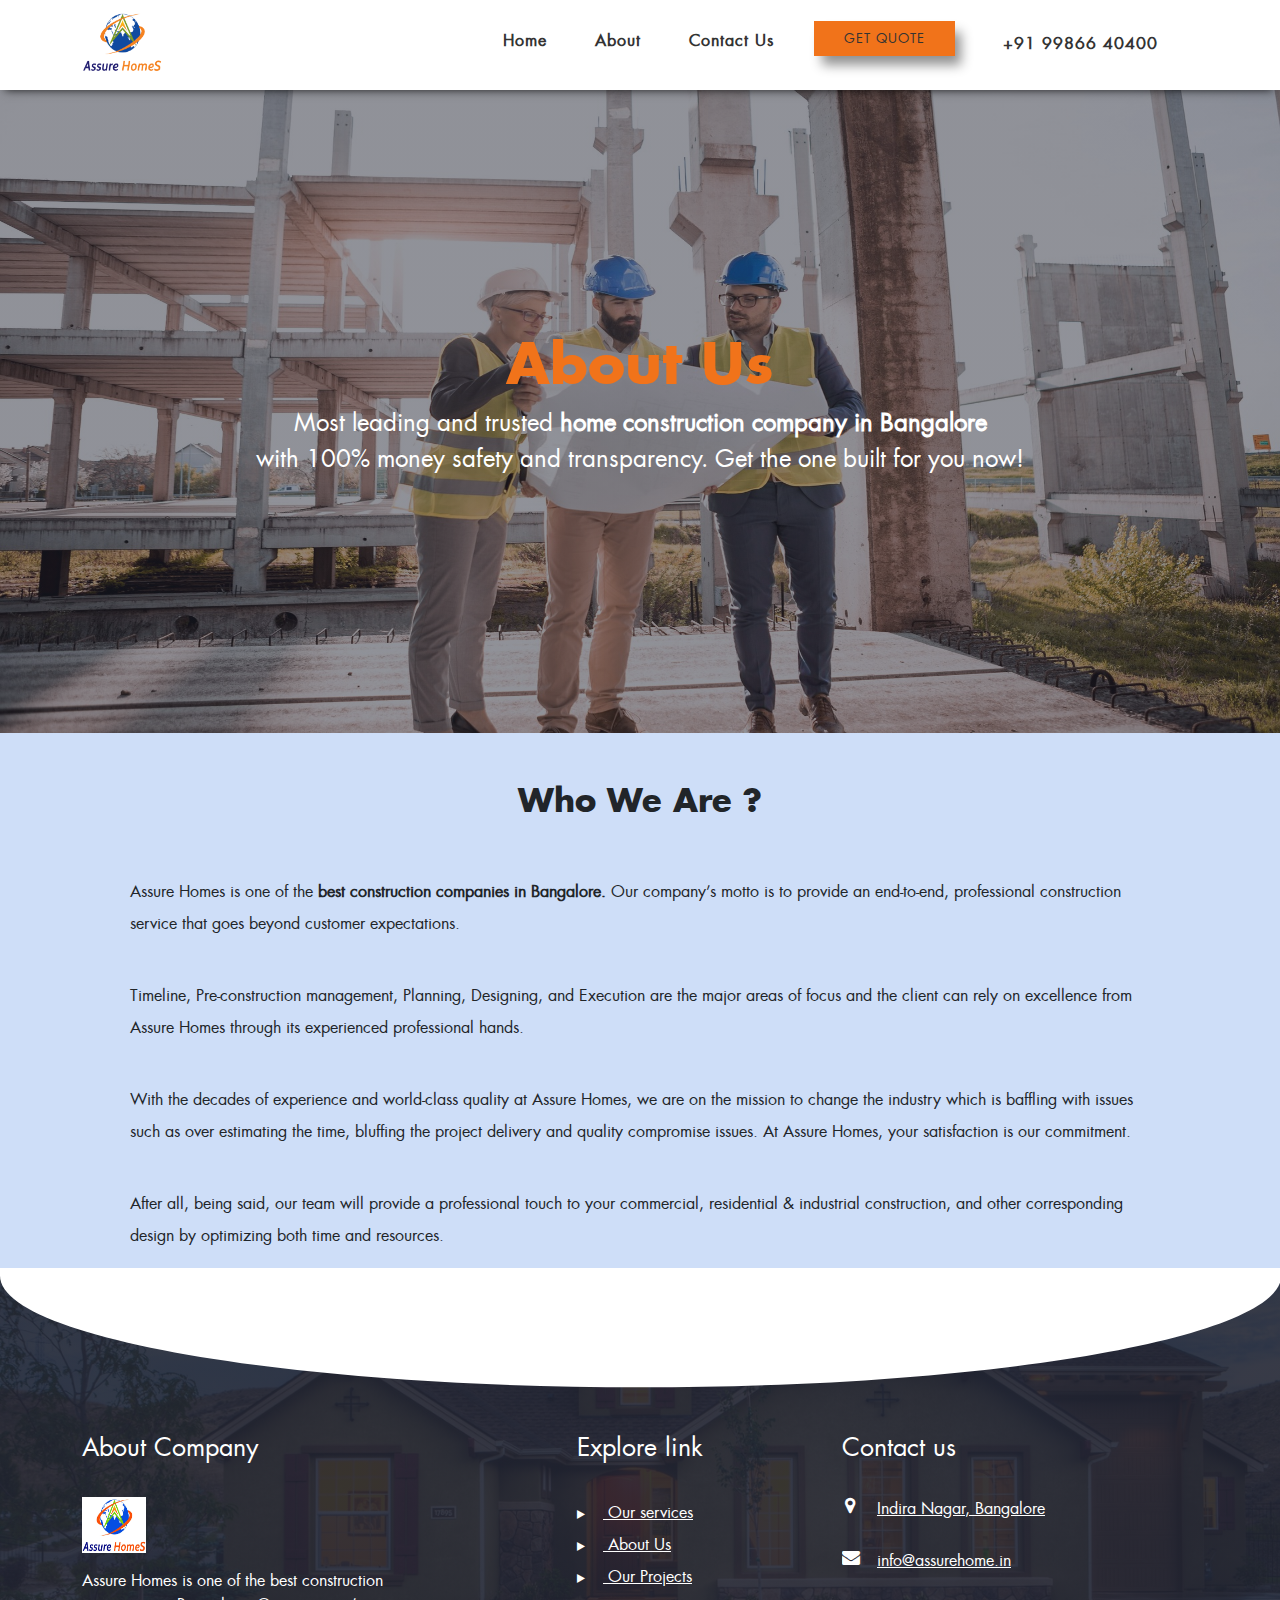
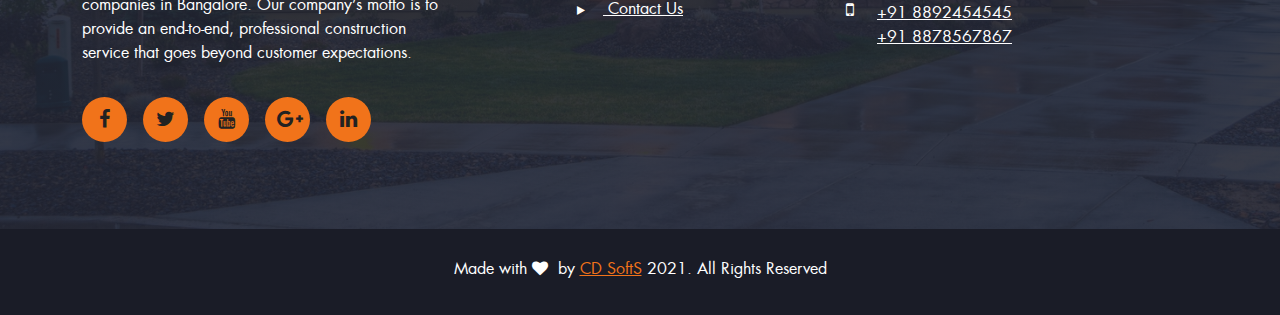
==== commit deabcf75: "Add files via upload" ====
--- a/about.html
+++ b/about.html
@@ -200,86 +200,85 @@
 
     </section>
 
-        <!-- Footer -->
-  
-        <footer>
-            <div class="custom-shape-divider-top-1626846252">
-                <svg data-name="Layer 1" xmlns="http://www.w3.org/2000/svg" viewBox="0 0 1200 120" preserveAspectRatio="none">
-                    <path d="M0,0V7.23C0,65.52,268.63,112.77,600,112.77S1200,65.52,1200,7.23V0Z" class="shape-fill"></path>
-                </svg>
-            </div>
-            <div class="container footer_top">
-
-                <div class="row">
-                    <div class="col-lg-4 col-sm-7">
-                        <div class="footer_item">
-                            <h4>About Company</h4>
-                         
-                            <h5>logo</h5>
-                            <!-- <img class="logo" src="images/logo.png" alt="Construction" /> -->
-                            <p>Nemo enim ipsam voluptatem quia voluptas sit aspernatur aut odit aut fugit, sed quia
-                                consequuntur magni dolores eos qui ratione voluptatem sequi nesciunt. Neque porro
-                                quisquam est, qui dolorem</p>
-
-                            <ul class="list-inline footer_social_icon">
-                                <li><a href=""><span class="fa fa-facebook"></span></a></li>
-                                <li><a href=""><span class="fa fa-twitter"></span></a></li>
-                                <li><a href=""><span class="fa fa-youtube"></span></a></li>
-                                <li><a href=""><span class="fa fa-google-plus"></span></a></li>
-                                <li><a href=""><span class="fa fa-linkedin"></span></a></li>
-                            </ul>
-                        </div>
-                    </div>
-                    <div class="col-lg-4 col-sm-5 col-6 d-flex flex-column align-items-center">
-                        <div class="footer_item">
-                            <h4>Explore link</h4>
-                            <ul class="list-unstyled footer_menu">
-                                <li><a href=""><span class="fa fa-play"></span> Our services</a>
+      <!-- Footer -->
+
+      <footer>
+        <div class="custom-shape-divider-top-1626846252">
+            <svg data-name="Layer 1" xmlns="http://www.w3.org/2000/svg" viewBox="0 0 1200 120"
+                preserveAspectRatio="none">
+                <path d="M0,0V7.23C0,65.52,268.63,112.77,600,112.77S1200,65.52,1200,7.23V0Z" class="shape-fill"></path>
+            </svg>
+        </div>
+        <div class="container footer_top">
+
+            <div class="row">
+                <div class="col-lg-4 col-sm-7">
+                    <div class="footer_item">
+                        <h4>About Company</h4>
+                        <img src="assets/images/AH22.jpg" alt="" class="footer_logo">
+                        <!-- <img class="logo" src="images/logo.png" alt="Construction" /> -->
+                        <p>Assure Homes is one of the best construction companies in Bangalore. Our company’s motto is
+                            to provide an end-to-end, professional construction service that goes beyond customer
+                            expectations.</p>
+
+                        <ul class="list-inline footer_social_icon">
+                            <li><a href="#"><span class="fa fa-facebook"></span></a></li>
+                            <li><a href=""><span class="fa fa-twitter"></span></a></li>
+                            <li><a href=""><span class="fa fa-youtube"></span></a></li>
+                            <li><a href=""><span class="fa fa-google-plus"></span></a></li>
+                            <li><a href=""><span class="fa fa-linkedin"></span></a></li>
+                        </ul>
+                    </div>
+                </div>
+                <div class="col-lg-4 col-sm-5 col-6 d-flex flex-column align-items-center">
+                    <div class="footer_item">
+                        <h4>Explore link</h4>
+                        <ul class="list-unstyled footer_menu">
+                            <li><a href="index.html"><span class="fa fa-play"></span> Our services</a>
                                 <!-- <li><a href=""><span class="fa fa-play"></span> Meet our team</a> -->
-                                <li><a href=""><span class="fa fa-play"></span> About Us</a>
-                                <li><a href=""><span class="fa fa-play"></span> Our Projects</a>
-                                    <li><a href=""><span class="fa fa-play"></span> Contact Us</a>
+                            <li><a href="about.html"><span class="fa fa-play"></span> About Us</a>
+                            <li><a href="#projects"><span class="fa fa-play"></span> Our Projects</a>
+                            <li><a href="contact-us.html"><span class="fa fa-play"></span> Contact Us</a>
                                 <!-- <li><a href=""><span class="fa fa-play"></span> Blog</a> -->
-                            </ul>
-                        </div>
-                    </div>
-                    <!-- <div class="col-lg-3 col-sm-7">
-                <div class="footer_item">
-                    <h4>Latest post</h4>
-                    <ul class="list-unstyled post">
-                        <li><a href=""><span class="date">20 <small>AUG</small></span>  Luptatum omittantur duo ne mpetus indoctum</a></li>
-                        <li><a href=""><span class="date">20 <small>AUG</small></span>  Luptatum omittantur duo ne mpetus indoctum</a></li>
-                        <li><a href=""><span class="date">20 <small>AUG</small></span>  Luptatum omittantur duo ne mpetus indoctum</a></li>
-                        <li><a href=""><span class="date">20 <small>AUG</small></span>  Luptatum omittantur duo ne mpetus indoctum</a></li>
-                    </ul>
-                </div>
-            </div> -->
-                    <div class="col-lg-4 col-sm-5 col-6">
-                        <div class="footer_item">
-                            <h4>Contact us</h4>
-                            <ul class="list-unstyled footer_contact">
-                                <li><a href=""><span class="fa fa-map-marker"></span> K.R PURM, Bangalore</a></li>
-                                <li><a href=""><span class="fa fa-envelope"></span> info@assurehome.in</a></li>
-                                <li><a href=""><span class="fa fa-mobile"></span>
-                                        <p>+91 8892454545 <br />+91 8878567867</p>
-                                    </a></li>
-                            </ul>
-                        </div>
-                    </div>
-                </div>
-            </div><!-- Footer top end -->
-
-            <!-- Footer bottom -->
-            <!-- <div class="footer_bottom text-center">
-        <p class="wow fadeInRight">
-            Made with 
-            <i class="fa fa-heart"></i>
-            by 
-            <a target="_blank" href="http://bootstrapthemes.co">Bootstrap Themes</a> 
-            2016. All Rights Reserved
-        </p>
+                        </ul>
+                    </div>
+                </div>
+                <!-- <div class="col-lg-3 col-sm-7">
+        <div class="footer_item">
+            <h4>Latest post</h4>
+            <ul class="list-unstyled post">
+                <li><a href=""><span class="date">20 <small>AUG</small></span>  Luptatum omittantur duo ne mpetus indoctum</a></li>
+                <li><a href=""><span class="date">20 <small>AUG</small></span>  Luptatum omittantur duo ne mpetus indoctum</a></li>
+                <li><a href=""><span class="date">20 <small>AUG</small></span>  Luptatum omittantur duo ne mpetus indoctum</a></li>
+                <li><a href=""><span class="date">20 <small>AUG</small></span>  Luptatum omittantur duo ne mpetus indoctum</a></li>
+            </ul>
+        </div>
     </div> -->
-        </footer><!-- Footer end -->
+                <div class="col-lg-4 col-sm-5 col-6">
+                    <div class="footer_item">
+                        <h4>Contact us</h4>
+                        <ul class="list-unstyled footer_contact">
+                            <li><a href=""><span class="fa fa-map-marker"></span> Indira Nagar, Bangalore</a></li>
+                            <li><a href=""><span class="fa fa-envelope"></span> info@assurehome.in</a></li>
+                            <li><a href=""><span class="fa fa-mobile"></span>
+                                    <p>+91 8892454545 <br />+91 8878567867</p>
+                                </a></li>
+                        </ul>
+                    </div>
+                </div>
+            </div>
+        </div><!-- Footer top end -->
+
+        <!-- Footer bottom -->
+        <div class="footer_bottom text-center">
+<p class="wow fadeInRight">
+    Made with 
+     <i class="fa fa-heart"></i>by 
+    <a target="_blank" href="https://www.cdsoft.in/">CD SoftS</a> 
+    2021. All Rights Reserved
+</p>
+</div>
+    </footer><!-- Footer end -->
   
         <!-- ===========================jquery js============================= -->
         <script src="assets/js/vendor/jquery-1.12.4.min.js"></script>
--- a/assets/css/style.css
+++ b/assets/css/style.css
@@ -938,7 +938,7 @@
 ============================================================================================= */
 .contact_banner_img{
 
-    background-image:linear-gradient(180deg, rgba(34, 37, 51, 0.5)0%, rgba(34, 37, 51, 0.5)100%), url("../images/student-849825_1280.jpg");
+    background-image:linear-gradient(180deg, rgba(34, 37, 51, 0.7)0%, rgba(34, 37, 51, 0.7)100%), url("../images/student-849825_1280.jpg");
     /* background-image:linear-gradient(180deg, rgba(34, 37, 51, 0.4)0%, rgba(34, 37, 51, 0.4)100%), url('../images/2761902.jpg') !important; */
     background-size: 100% 100%;
     background-repeat: no-repeat;
@@ -954,6 +954,7 @@
     font-size: 3.5rem;
     font-weight: bold;
 }
+
 .contact_banner p{
     text-align: center;
     color: #fff;
@@ -1234,10 +1235,16 @@
     margin-top:55px;
 }
 .footer_bottom a {
-    color: #ffcb0f;
+    color: var(--second_color);
 }
 .footer_bottom a:hover,.footer_bottom a:focus {
-    color: #d7a300;
+    color: var(--second_color);
+}
+
+.footer_logo{
+    width: 4rem;
+    height: 3.5rem;
+    margin-bottom: 1rem;
 }
 
 .wave{
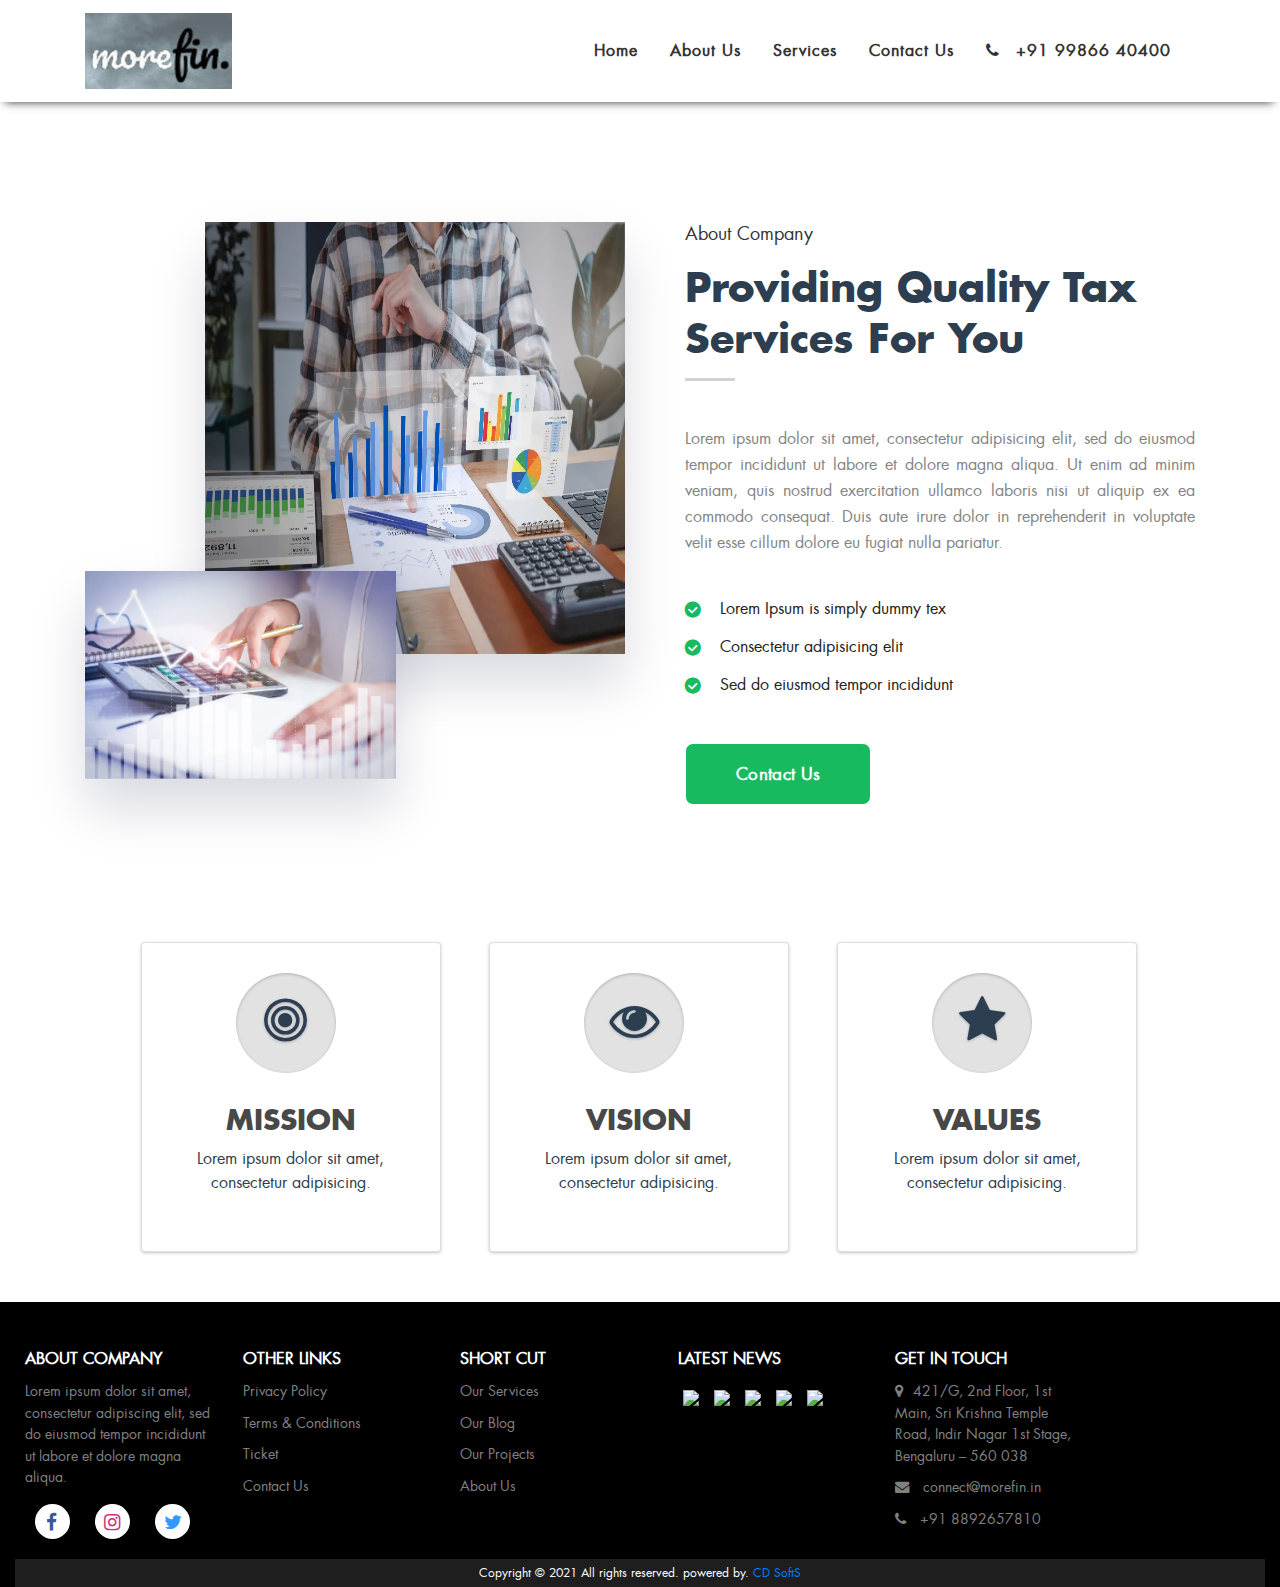
==== commit 24ac116f: "Add files via upload" ====
--- a/about.html
+++ b/about.html
@@ -4,291 +4,236 @@
 <head>
     <meta charset="UTF-8">
     <meta http-equiv="X-UA-Compatible" content="IE=edge">
-    <meta name="description" content="Get your dream come true with the best Builders and Developers in Bangalore - Assure Home" />
+    <meta name="description"
+        content="One of the best Builders in Bangalore who providers creative and professional touch to your dream to a beautiful home/residence." />
     <meta name="viewport" content="width=device-width, initial-scale=1.0">
-    <title>Best Construction Companies | Builders and Developers in Bangalore</title>
-  
-    <link rel="stylesheet" href="assets/css/bootstrap.min.css">
+    <title>accounting</title>
+
     <!--================style css link============ -->
     <link rel="stylesheet" href="assets/css/style.css">
-    <link rel="stylesheet" href="https://cdnjs.cloudflare.com/ajax/libs/font-awesome/5.15.0/css/all.min.css"
-        integrity="sha512-BnbUDfEUfV0Slx6TunuB042k9tuKe3xrD6q4mg5Ed72LTgzDIcLPxg6yI2gcMFRyomt+yJJxE+zJwNmxki6/RA=="
-        crossorigin="anonymous" referrerpolicy="no-referrer" />
+    <link rel="stylesheet" href="assets/css/bootstrap.min.css">
+
     <!-- Custom Fonts -->
     <link rel="stylesheet" href="assets/custom-font/fonts.css" />
-    <link href="https://cdn.jsdelivr.net/npm/bootstrap@5.0.0-beta2/dist/css/bootstrap.min.css" rel="stylesheet"
-        crossorigin="anonymous">
-    <script src="https://cdn.jsdelivr.net/npm/bootstrap@5.0.0-beta2/dist/js/bootstrap.bundle.min.js"
-        crossorigin="anonymous"></script>
+
     <link rel="stylesheet" href="https://cdnjs.cloudflare.com/ajax/libs/font-awesome/4.4.0/css/font-awesome.min.css">
 
-
-    <!-- owl link -->
-    <link rel="stylesheet" href="https://cdnjs.cloudflare.com/ajax/libs/OwlCarousel2/2.3.4/assets/owl.carousel.min.css"
-        integrity="sha512-tS3S5qG0BlhnQROyJXvNjeEM4UpMXHrQfTGmbQ1gKmelCxlSEBUaxhRBj/EFTzpbP4RVSrpEikbmdJobCvhE3g=="
-        crossorigin="anonymous" />
-    <link rel="stylesheet"
-        href="https://cdnjs.cloudflare.com/ajax/libs/OwlCarousel2/2.3.4/assets/owl.theme.default.min.css"
-        integrity="sha512-sMXtMNL1zRzolHYKEujM2AqCLUR9F2C4/05cdbxjjLSRvMQIciEPCQZo++nk7go3BtSuK9kfa/s+a4f4i5pLkw=="
-        crossorigin="anonymous" />
-
-    </head>
+</head>
 
 <body>
-    <header>
-        <nav id="navbar_top" class="navbar navbar-expand-lg navbar-light navbar_color">
-            <div class="container">
-                <a class="navbar-brand" href="#"><img src="assets/images/AHs (2).png" alt="logo" class="main_logo"></a>
-                <button class="navbar-toggler" type="button" data-bs-toggle="collapse" data-bs-target="#main_nav"
-                    aria-expanded="false" aria-label="Toggle navigation">
-                    <span class="navbar-toggler-icon"></span>
-                </button>
-                <div class="collapse navbar-collapse" id="main_nav">
-                    <ul class="navbar-nav ms-auto">
-                        <li class="nav-item active"><a class="nav-link" href="index.html"> Home </a></li>
-                        <li class="nav-item active"><a class="nav-link" href="about.html"> About</a></li>
-                        <li class="nav-item active"><a class="nav-link" href="contact-us.html">Contact Us </a></li>
-                        <li class="nav-item active"><a class="nav-link font-weigth-bold btn btn_quote_top" href=""
-                                data-toggle="modal" data-target="#exampleModalCenter">GET QUOTE</a></li>
-                        <!-- <li class="nav-item"> <span class="phone_icon"><i class="fas fa-phone-alt"></i></span> <a class="nav-link" href="">+91 88452 54671</a></li> -->
-                        <li class="nav-item">
-
-                            <a class="nav-link" href="tel:+91 9986640400"><span class="circle_icon2"><i
-                                        class="fas fa-phone-alt"></i> +91 99866 40400</span></a>
-                        </li>
-                    </ul>
-
-                </div> <!-- navbar-collapse.// -->
-            </div> <!-- container-fluid.// -->
-        </nav>
-    </header>
-
-
-    <!-- Modal -->
-    <div class="modal bd-example-modal-lg" id="exampleModalCenter" tabindex="-1" role="dialog"
-        aria-labelledby="exampleModalCenterTitle" aria-hidden="true">
-        <div class="modal-dialog modal-lg" role="document">
-            <div class="modal-content">
-                <div class="modal-header">
-                    <h5 class="modal-title" id="exampleModalLongTitle">GET A FREE ESTIMATE</h5>
-                    <button type="button" class="close close_button" data-dismiss="modal" aria-label="Close">
-                        <span aria-hidden="true">&times;</span>
+    <div class="main_container">
+        <!--====== PRELOADER PART START ======-->
+        <!-- <div class="preloader">
+    <div class="loading">
+        <div class="line"></div>
+        <div class="line"></div>
+        <div class="line"></div>
+        <div class="line"></div>
+        <div class="line"></div>
+        <div class="line"></div>
+        <div class="line"></div>
+        <div class="line"></div>
+    </div>
+</div> -->
+        <!--====== PRELOADER PART START ======-->
+        <header>
+            <nav id="navbar_top" class="navbar navbar-expand-lg navbar-light navbar_color">
+                <div class="container">
+                    <a class="navbar-brand" href="index.html">
+                        <img src="assets/images/alogopng.png" alt="logo" class="main_logo">
+                </a>
+                        <!-- <img
+                            src="https://assurehomes.in/assets/images/AHs (2).png" alt="logo" class="main_logo"> -->
+                    </a>
+                    <button class="navbar-toggler" type="button" data-toggle="collapse" data-target="#main_nav"
+                        aria-controls="main_nav" aria-expanded="false" aria-label="Toggle navigation">
+                        <span class="navbar-toggler-icon"></span>
                     </button>
-                </div>
-                <div class="modal-body">
-                    <form>
-                        <div class="form-row">
-                            <div class="form-group col-md-6">
-                                <label for="inputEmail4">FirstName <span style="color: #f54647;">*</span></label>
-                                <input type="text" class="form-control" id="inputfname"
-                                    placeholder=" Enter Your FirstName">
-                            </div>
-                            <div class="form-group col-md-6">
-                                <label for="inputEmail4">LastName <span style="color: #f54647;">*</span></label>
-                                <input type="text" class="form-control" id="inputlname"
-                                    placeholder=" Enter Your LastName">
-                            </div>
-                            <div class="form-group col-md-6">
-                                <label for="inputPassword4">Mobile <span style="color: #f54647;">*</span></label>
-                                <input type="text" class="form-control" id="inputmobile"
-                                    placeholder="Enter Your Mobile">
-                            </div>
-
-                            <div class="form-group col-md-6">
-                                <label for="inputAddress">Email <span style="color: #f54647;">*</span></label>
-                                <input type="email" class="form-control" id="inputemail" placeholder="Enter Your Email">
-                            </div>
-
-
-                            <div class="form-group col-md-6">
-                                <label for="inputCity">Plot Breadth <span style="color: #f54647;">*</span></label>
-                                <input type="text" class="form-control" id="inputbreadth">
-                            </div>
-                            <div class="form-group col-md-6">
-                                <label for="inputCity">Plot Length <span style="color: #f54647;">*</span></label>
-                                <input type="text" class="form-control" id="inputlength">
-                            </div>
-
-                            <div class="form-group col-md-6">
-                                <label for="inputState">No of Floors <span style="color: #f54647;">*</span></label>
-                                <select id="inputState" class="form-control">
-                                    <option selected>None</option>
-                                    <option>GroundFloor + 1</option>
-                                    <option>GroundFloor + 2</option>
-                                    <option>GroundFloor + 3</option>
-                                    <option>GroundFloor + 4</option>
-                                </select>
-                            </div>
-                            <div class="form-group col-md-6 ">
-                                <label for="inputAddress2">Plot Location <span style="color: #f54647;">*</span></label>
-                                <input type="text" class="form-control" id="inputloaction"
-                                    placeholder="Enter Your Location">
+                    <div class="collapse navbar-collapse" id="main_nav">
+                        <ul class="navbar-nav ml-auto">
+                            <li class="nav-item active"><a class="nav-link" href="index.html"> Home </a></li>
+                            <li class="nav-item active"><a class="nav-link" href="/about.html"> About Us</a></li>
+                            <!-- <li class="nav-item active"><a class="nav-link" href="our-work.html"> Our Work</a></li>
+                            <li class="nav-item active"><a class="nav-link" href="our-prices.html"> Our Prices</a></li> -->
+                            <li class="nav-item active"><a class="nav-link" href="/services.html"> Services</a></li>
+                            <li class="nav-item active"><a class="nav-link" href="/contact-us.html">Contact Us </a></li>
+                            <!-- <li class="nav-item active"><a class="nav-link font-weigth-bold btn btn_quote_top" href=""
+                                    data-toggle="modal" data-target="#exampleModalCenter">GET QUOTE</a></li>
+                            <li class="nav-item">
+
+                                <a class="nav-link" href="tel:+91 9986640400"><span class="circle_icon2"><i
+                                            class="fa fa-phone" aria-hidden="true"></i> +91 99866 40400</span></a>
+                            </li> -->
+                            <li class="nav-item">
+
+                                <a class="nav-link" href="tel:+91 9986640400"><span class="circle_icon2"><i
+                                            class="fa fa-phone" aria-hidden="true"></i> +91 99866 40400</span></a>
+                            </li>
+                        </ul>
+
+                    </div> <!-- navbar-collapse.// -->
+                </div> <!-- container-fluid.// -->
+            </nav>
+        </header>
+        <!-- =================about us top section start here======================= -->
+
+        <section class="about-section">
+            <div class="container aboutus_container">
+                <div class="row">
+                    <div class="content-column col-lg-6 col-md-12 col-sm-12 order-1 order-sm-2">
+                        <div class="inner-column">
+                            <div class="sec-title">
+                                <span class="title">About Company</span>
+                                <h2>Providing Quality Tax <br>Services For You</h2>
+                            </div>
+                            <div class="text">Lorem ipsum dolor sit amet, consectetur adipisicing elit, sed do eiusmod
+                                tempor incididunt ut labore et dolore magna aliqua. Ut enim ad minim veniam,
+                                quis nostrud exercitation ullamco laboris nisi ut aliquip ex ea commodo
+                                consequat. Duis aute irure dolor in reprehenderit in voluptate velit esse
+                                cillum dolore eu fugiat nulla pariatur.</div>
+                            <ul class="list-style-one">
+                                <li>Lorem Ipsum is simply dummy tex</li>
+                                <li>Consectetur adipisicing elit</li>
+                                <li>Sed do eiusmod tempor incididunt</li>
+                            </ul>
+                            <div class="btn-box">
+                                <a href="contact-us.html" class="theme-btn btn-style-one">Contact Us</a>
                             </div>
                         </div>
-                        <div class="form-group row">
-                            <div class="col-12">
-                                <button type="submit" class="btn btn_getquote">Submit</button>
-                            </div>
-                        </div>
-                    </form>
-
-                </div>
-
-                <!-- <div class="modal-footer">
-                  
-                    <button type="button" class="btn btn-primary">Save changes</button>
-                </div> -->
-            </div>
-        </div>
-    </div>
-
-    <section class="about_banner">
-        <div class="my_aboutus">
-            <h1>About Us</h1>
-            <p>Most leading and trusted <span class="font-weight-bold">home construction company in Bangalore</span>
-                <br> with 100% money safety and
-                transparency. Get the one built for you now!</p>
-        </div>
-    </section>
-
-
-   
-
- 
-    <!-- <section class="after_banner_about">
-        <div class="container">
-            <div class="row">
-                <div class="col-lg-11 col-md-11 col-12 mx-auto">
-                    <div class="row">
-                        <div class="col-12">
-                            <p>Most leading and trusted <span class="font-weight-bold">home construction company in Bangalore</span>  with 100% money safety and
-                                transparency. Get the one built for you now!</p>
+                    </div>
+
+                    <!-- Image Column -->
+                    <div class="image-column col-lg-6 col-md-12 col-sm-12 col-12 order-2 order-sm-1">
+                        <div class="inner-column wow fadeInLeft">
+                            <!-- <figure class="image-1"><a href="#" class="lightbox-image" data-fancybox="images"><img src="https://i.ibb.co/QP6Nmpf/image-1-about.jpg" alt=""></a></figure>
+                    <figure class="image-2"><a href="#" class="lightbox-image" data-fancybox="images"><img src="https://i.ibb.co/JvN0NVB/image-2-about.jpg" alt=""></a></figure> -->
+                            <figure class="image-1"><a href="#" class="lightbox-image" data-fancybox="images"><img
+                                        class="image111" src="assets/images/aboutus.webp" alt=""></a></figure>
+                            <figure class="image-2"><a href="#" class="lightbox-image" data-fancybox="images"><img
+                                        class="image222" src="assets/images/aboutus33.webp" alt=""></a></figure>
                         </div>
                     </div>
                 </div>
             </div>
-        </div>
-     
-    </section> -->
-    <section class="who_weare_about">
-        <div class="container">
-            <div class="row">
-                <div class="col-lg-11 col-md-11 col-12 mx-auto">
-                    <div class="row">
-                        <div class="col-12">
-                            <h2>
-                                Who We Are ?
-                            </h2>
-                            <p>Assure Homes is one of the<span class="font-weight-bold"> best construction companies in
-                                    Bangalore.</span> Our company’s motto is to provide an end-to-end, professional
-                                construction service that goes beyond customer expectations.</p><br>
-                            <p>Timeline, Pre-construction management, Planning, Designing, and Execution are the major
-                                areas of focus and the client can rely on excellence from Assure Homes through its
-                                experienced professional hands.</p><br>
-                            <p>With the decades of experience and world-class quality at Assure Homes, we are on the
-                                mission to change the industry which is baffling with issues such as over estimating the
-                                time, bluffing the project delivery and quality compromise issues. At Assure Homes, your
-                                satisfaction is our commitment.</p><br>
-                            <p>After all, being said, our team will provide a professional touch to your commercial,
-                                residential & industrial construction, and other corresponding design by optimizing both
-                                time and resources.</p>
+        </section>
+
+
+        <section>
+            <div class="container">
+                <div class="row">
+                    <div class="col-lg-11 col-md-11 col-12 mx-auto">
+                        <div class="row">
+                            <div class="col-lg-4 col-md-4 col-12">
+                                <div class="card card_missionvision">
+                                    <div class="ico">
+                                        <i class="fa fa-bullseye"></i>
+                                    </div>
+                                    <h3 class="title">Mission</h3>
+                                    <p>Lorem ipsum dolor sit amet, consectetur adipisicing.</p>
+                                </div>
+                            </div>
+                            <div class="col-lg-4 col-md-4 col-12">
+
+                                <div class="card card_missionvision">
+                                    <div class="ico">
+                                        <i class="fa fa-eye"></i>
+                                    </div>
+                                    <h3 class="title">Vision</h3>
+                                    <p>Lorem ipsum dolor sit amet, consectetur adipisicing.</p>
+                                </div>
+                            </div>
+                            <div class="col-lg-4 col-md-4 col-12">
+                                <div class="card card_missionvision">
+                                    <div class="ico">
+                                        <i class="fa fa-star"></i>
+                                    </div>
+                                    <h3 class="title">Values</h3>
+                                    <p>Lorem ipsum dolor sit amet, consectetur adipisicing.</p>
+                                </div>
+                            </div>
                         </div>
                     </div>
                 </div>
             </div>
-        </div>
-
-    </section>
-
-      <!-- Footer -->
-
-      <footer>
-        <div class="custom-shape-divider-top-1626846252">
-            <svg data-name="Layer 1" xmlns="http://www.w3.org/2000/svg" viewBox="0 0 1200 120"
-                preserveAspectRatio="none">
-                <path d="M0,0V7.23C0,65.52,268.63,112.77,600,112.77S1200,65.52,1200,7.23V0Z" class="shape-fill"></path>
-            </svg>
-        </div>
-        <div class="container footer_top">
-
-            <div class="row">
-                <div class="col-lg-4 col-sm-7">
-                    <div class="footer_item">
-                        <h4>About Company</h4>
-                        <img src="assets/images/AH22.jpg" alt="" class="footer_logo">
-                        <!-- <img class="logo" src="images/logo.png" alt="Construction" /> -->
-                        <p>Assure Homes is one of the best construction companies in Bangalore. Our company’s motto is
-                            to provide an end-to-end, professional construction service that goes beyond customer
-                            expectations.</p>
-
-                        <ul class="list-inline footer_social_icon">
-                            <li><a href="#"><span class="fa fa-facebook"></span></a></li>
-                            <li><a href=""><span class="fa fa-twitter"></span></a></li>
-                            <li><a href=""><span class="fa fa-youtube"></span></a></li>
-                            <li><a href=""><span class="fa fa-google-plus"></span></a></li>
-                            <li><a href=""><span class="fa fa-linkedin"></span></a></li>
-                        </ul>
+        </section>
+
+
+        <!--================= footer start here -===================-->
+
+        <footer>
+            <section>
+                <div class="container-fluid">
+                    <div class="column">
+                        <a class="footer_title">ABOUT COMPANY</a>
+                        <a>Lorem ipsum dolor sit amet, consectetur adipiscing elit, sed do eiusmod tempor incididunt ut
+                            labore et dolore magna aliqua.</a>
+                        <a href="#" title="Facebook"><i class="fa fa-facebook"></i></a>
+                        <a href="#" title="Instagram"><i class="fa fa-instagram"></i></a>
+                        <a href="#" title="Twitter"><i class="fa fa-twitter"></i></a>
+                    </div>
+                    <div class="column">
+                        <a class="footer_title">OTHER LINKS</a>
+                        <a href="#">Privacy Policy</a>
+                        <a href="#">Terms & Conditions</a>
+                        <a href="#">Ticket</a>
+                        <a href="#">Contact Us</a>
+                    </div>
+                    <div class="column">
+                        <a class="footer_title">SHORT CUT</a>
+                        <a href="">Our Services</a>
+                        <a href="">Our Blog</a>
+                        <a href="">Our Projects</a>
+                        <a href="">About Us</a>
+                    </div>
+                    <div class="column">
+                        <a class="footer_title">LATEST NEWS</a>
+                        <a href="" title="Lorem ipsum dolor sit amet"><img
+                                src="https://source.unsplash.com/50x50/?green,trees"></a>
+                        <a href="" title="Lorem ipsum dolor sit amet"><img
+                                src="https://source.unsplash.com/50x50/?green,tree"></a>
+                        <a href="" title="Lorem ipsum dolor sit amet"><img
+                                src="https://source.unsplash.com/50x50/?green,plant"></a>
+                        <a href="" title="Lorem ipsum dolor sit amet"><img
+                                src="https://source.unsplash.com/50x50/?green,forest"></a>
+                        <a href="" title="Lorem ipsum dolor sit amet"><img
+                                src="https://source.unsplash.com/50x50/?green,afforestation"></a>
+
+                    </div>
+                    <div class="column">
+                        <a class="footer_title">GET IN TOUCH</a>
+                        <a title="Address"><i class="fa fa-map-marker"></i>421/G, 2nd Floor, 1st Main, Sri Krishna
+                            Temple Road, Indir Nagar 1st Stage, Bengaluru – 560 038 </a>
+                        <a href="emailto:" title="Email"><i class="fa fa-envelope"></i> connect@morefin.in</a>
+                        <a href="tel:" title="Contact"><i class="fa fa-phone"></i> +91 8892657810</a>
+                    </div>
+
+                    <div class="sub-footer">
+                        Copyright © 2021 All rights reserved. powered by. <a href="https://www.cdsoft.in/"> CD SoftS</a>
                     </div>
                 </div>
-                <div class="col-lg-4 col-sm-5 col-6 d-flex flex-column align-items-center">
-                    <div class="footer_item">
-                        <h4>Explore link</h4>
-                        <ul class="list-unstyled footer_menu">
-                            <li><a href="index.html"><span class="fa fa-play"></span> Our services</a>
-                                <!-- <li><a href=""><span class="fa fa-play"></span> Meet our team</a> -->
-                            <li><a href="about.html"><span class="fa fa-play"></span> About Us</a>
-                            <li><a href="#projects"><span class="fa fa-play"></span> Our Projects</a>
-                            <li><a href="contact-us.html"><span class="fa fa-play"></span> Contact Us</a>
-                                <!-- <li><a href=""><span class="fa fa-play"></span> Blog</a> -->
-                        </ul>
-                    </div>
-                </div>
-                <!-- <div class="col-lg-3 col-sm-7">
-        <div class="footer_item">
-            <h4>Latest post</h4>
-            <ul class="list-unstyled post">
-                <li><a href=""><span class="date">20 <small>AUG</small></span>  Luptatum omittantur duo ne mpetus indoctum</a></li>
-                <li><a href=""><span class="date">20 <small>AUG</small></span>  Luptatum omittantur duo ne mpetus indoctum</a></li>
-                <li><a href=""><span class="date">20 <small>AUG</small></span>  Luptatum omittantur duo ne mpetus indoctum</a></li>
-                <li><a href=""><span class="date">20 <small>AUG</small></span>  Luptatum omittantur duo ne mpetus indoctum</a></li>
-            </ul>
-        </div>
-    </div> -->
-                <div class="col-lg-4 col-sm-5 col-6">
-                    <div class="footer_item">
-                        <h4>Contact us</h4>
-                        <ul class="list-unstyled footer_contact">
-                            <li><a href=""><span class="fa fa-map-marker"></span> Indira Nagar, Bangalore</a></li>
-                            <li><a href=""><span class="fa fa-envelope"></span> info@assurehome.in</a></li>
-                            <li><a href=""><span class="fa fa-mobile"></span>
-                                    <p>+91 8892454545 <br />+91 8878567867</p>
-                                </a></li>
-                        </ul>
-                    </div>
-                </div>
-            </div>
-        </div><!-- Footer top end -->
-
-        <!-- Footer bottom -->
-        <div class="footer_bottom text-center">
-<p class="wow fadeInRight">
-    Made with 
-     <i class="fa fa-heart"></i>by 
-    <a target="_blank" href="https://www.cdsoft.in/">CD SoftS</a> 
-    2021. All Rights Reserved
-</p>
-</div>
-    </footer><!-- Footer end -->
-  
-        <!-- ===========================jquery js============================= -->
-        <script src="assets/js/vendor/jquery-1.12.4.min.js"></script>
-        <script src="assets/js/vendor/modernizr-3.6.0.min.js"></script>
-    
-        <!-- ===========================bootstrap js============================= -->
-        <script src="assets/js/bootstrap.min.js"></script>
-    
-        <!-- ===========================main js============================= -->
-        <script src="assets/js/main.js"></script>
+            </section>
+        </footer>
+
+
+
+
+
+
+
+
+    </div>
+    <!--<script src="https://cdnjs.cloudflare.com/ajax/libs/animejs/2.0.2/anime.min.js"></script>-->
+    <!--<script src="https://cdnjs.cloudflare.com/ajax/libs/jquery/3.5.1/jquery.min.js"></script>-->
+
+    <!-- ===========================jquery js============================= -->
+    <script src="assets/js/vendor/jquery-1.12.4.min.js"></script>
+    <script src="assets/js/vendor/modernizr-3.6.0.min.js"></script>
+
+    <!-- ===========================bootstrap js============================= -->
+    <script src="assets/js/bootstrap.min.js"></script>
+
+    <!-- ===========================main js============================= -->
+    <script src="assets/js/main.js"></script>
 </body>
 
 </html>--- a/assets/css/style.css
+++ b/assets/css/style.css
@@ -1,20 +1,18 @@
-/* @import url('https://fonts.googleapis.com/css?family=Roboto'); */
-
+* {
+ margin: 0;
+  padding: 0;
+  -webkit-box-sizing: border-box;
+  -moz-box-sizing: border-box;
+  box-sizing: border-box;
+	font-family: 'futura_ltbook', sans-serif;}
+	
 body{
-	/* font-family: 'Roboto', sans-serif; */
-	font-family: 'futura_ltbook', sans-serif;
-}
-* {
-	margin: 0;
-	padding: 0;
-	font-family: 'futura_ltbook', sans-serif;
-}
+	font-family: 'futura_ltbook', sans-serif;}
 h1, h2, h3, h4, h5, h6 {
     font-weight: bold;
     /* text-transform: uppercase; */
     color: #484848;
-    font-family: 'futura_ltbold', sans-serif;
-}
+    font-family: 'futura_ltbold', sans-serif;}
 h1{font-size: 70px; margin:0; line-height: 72px;}
 h2 {font-size: 30px; margin: 0 0 20px;}
 h3 {font-size: 20px; margin: 0 0 10px;}
@@ -28,1356 +26,1614 @@
 	--first_color: #F5811D;
 	--second_color:#f1731a;
 	--heading_color:#0e4d96;
-	--heading_second_color:#0c59db;
-}
+	--heading_second_color:#0c59db;}
 .main_container{
-    overflow-x: hidden;
+    overflow-x: hidden;}
+
+.myown_slider{
+    display: none;}
+.btn{
+  padding: 10px 25px;
+  color: #fff;
+  outline: none;
+  border: none;
 }
 /* =============================navbar css start here=================================== */
 
 .fixed-top {
 	top: -40px !important;
 	transform: translateY(40px);
-	transition: transform .3s;
-}
+	transition: transform .3s;}
 .navbar_color{
 	background-color: #fff;
     /* background-color: var(--heading_second_color); */
     box-shadow: -1px 6px 9px -6px rgba(0,0,0,0.82);
     -webkit-box-shadow: -1px 6px 9px -6px rgba(0,0,0,0.82);
     -moz-box-shadow: -1px 6px 9px -6px rgba(0,0,0,0.82);
-    color: #333;
-
-}
+    color: #333;}
 .navbar-expand-lg .navbar-nav li {
-    padding-right: 2rem;
+    padding-right: 1rem;
     letter-spacing: 1px;
-    color: rgb(153, 139, 139) !important;
-  
-  } 
+    color: rgb(153, 139, 139) !important;} 
 .navbar-collapse ul li a{
       color: #333 !important;
-      font-weight: 600;
-  }
+      font-weight: 600;}
  .navbar-collapse ul li a:hover{
     color: var(--second_color) !important;
-    font-weight: 600;
-}
+    font-weight: 600;}
 .navbar-toggler-icon{
-    color: #333 !important;
-}
+    color: #333 !important;}
 .navbar-dark .navbar-toggler {
     /* color: rgba(255,255,255,.55); */
     /* border-color: rgba(255,255,255,.1); */
     border-color: #333 !important;
-    color: #333 !important;
-}
-/*=============================== quote button css here====================================== */
-.btn_getquote{
-    width: 100%;
-    padding: 8px 25px;
-    background: var(--heading_second_color) !important;
-    color: #fff !important;
-    outline: none;
-    border: none;
-}
-.btn_quote_top{
-    width: 100%;
-    padding: 8px 30px !important;
-    background: var(--second_color) !important;
-    color: #fff !important;
-    outline: none;
-    border: none;
-    font-size: .8rem !important;
-    font-weight: 500 !important;
-    text-transform: capitalize !important;
-    border-radius: 0 !important;
-    letter-spacing: 1px !important;
-    box-shadow: 7px 10px 12px -1px rgba(0,0,0,0.43);
-    -webkit-box-shadow: 7px 10px 12px -1px rgba(0,0,0,0.43);
-    -moz-box-shadow: 7px 10px 12px -1px rgba(0,0,0,0.43);
-
-    /* box-shadow: 0px 8px 44px -4px rgba(0,0,0,0.5);
--webkit-box-shadow: 0px 8px 44px -4px rgba(0,0,0,0.5);
--moz-box-shadow: 0px 8px 44px -4px rgba(0,0,0,0.5); */
-
-}
-.navbar-collapse ul li .btn_quote_top:hover{
-    font-weight: bold;
-color: #fff !important;
-
-}
-/* .btn_quote_top a{
-  font-size: 1rem !important;
-  font-weight: bold !important;
-  text-transform: capitalize !important;
-} */
-.form-group{
-    margin-top: 1.5rem !important;
-}
-input {
-    border: 1px solid #ccc !important;
-    border-radius: 5px;
-    padding: 5px;
-    outline: none !important;
-    height: 25px;
-    width: 150px;
-  }
-  
-  input:focus {
-    border-color:var(--heading_second_color) !important;
- 
-  }
-  .modal-header .close {
-    padding: 1rem 1rem;
-    margin: 0 !important;
-    background-color: var(--heading_second_color) !important;
-    color: white !important;
-    opacity: 1 !important;
-}
-.close:hover {
-    color: #000;
-    text-decoration: none;
-}
-
-/* top nav call css */
-.circle_icon2 i{
-    width: 2rem;
-    height: 2rem;
-    border-radius: 50%;
-    background: var(--second_color);
-    text-align: center;
-    line-height: 32px;
-    color: #fff;
-    font-size:12px;
-    margin-right: .5rem;
-    box-shadow: 7px 10px 12px -1px rgba(0,0,0,0.43);
-    -webkit-box-shadow: 7px 10px 12px -1px rgba(0,0,0,0.43);
-    -moz-box-shadow: 7px 10px 12px -1px rgba(0,0,0,0.43);
-  }
-/*========================================= top header carousel start here========================= */
-/* Carousel */
-/* .home .carousel {
-    position: relative;
-    height: 650px;
-    display: inline-block;
-}
-.home .carousel .item img{
-    width:100%;
-    height: 800px;
-}
-
-.carousel .overlay {
-	background:rgba(0,0,0,.5);
+    color: #333 !important;}
+
+/*--------------------------------------------------------------------------------------
+PRELOADER
+--------------------------------------------------------------------------------------*/
+.preloader {
+    position: fixed;
+    left: 0;
+    top: 0;
     width: 100%;
     height: 100%;
-    position: absolute;
-    top: 0px;
-    left: 0;
-}
-.carousel-caption {
-    left: 7%;
-    right: 7%;
-    top: 70px;
-}
-.carousel-caption h1 {
-    color: #fff;
-    margin-bottom:20px;
-}
-.carousel-caption h1.second_heading {
-    color:var(--second_color);
-    margin-bottom:35px;
-}
-.carousel-caption > h3 {
-    color: #fff;
-    font-family: "futura_ltbook",sans-serif;
-    font-size: 40px;
-    font-weight: normal;
-    margin-bottom: 30px;
-    text-transform: inherit;
-}
-.carousel-caption > p {
-    font-size: 23px;
-    line-height: 28px;
-}
-.btn.know_btn {
-    background: var(--first_color) none repeat scroll 0 0;
-    border-radius: 30px;
-    color: #fff;
-    font-family: "futura_ltbold",sans-serif;
-    font-size: 16px;
-    padding: 10px 20px;
-    text-transform: uppercase;
-    border:1px solid transparent;
-	margin-bottom: 2rem !important;
-}
-.carousel-caption .btn.know_btn {
-    margin-top: 64px;
-	
-}
-.carousel-caption .btn.know_btn:last-child {
-    margin-left: 20px;
-}
-.btn.know_btn:hover,
-.btn.know_btn:focus {
-    background: transparent;
-	color:#fff;
-    border:1px solid var(--first_color);
-}
-
-.carousel-control{
-    width:50px;
-    height: 50px;
-    line-height: 50px;
-    text-align: center;
-    margin-top:-25px;
-    top:50%;
-}
-*/
-
-  /* ========================home services package section start here============== */
-.home_services_section{
-	position: relative;
-	/* margin-top: 3rem; */
-	/* background:rgba(255,69,0, .1); */
-    /* background: rgba(0,0,255,.6); */
-    background: rgba(12,89,219,.2);
-}
-.home_services_section h2{
-	position: relative;
-	text-align: center;
-	padding: 2rem 0;
-
-}
-.line2{
-	position: absolute;
-	top: 11%;
-	left: 50%;
-	transform: translate(-50%, -50%);
-	background: var(--second_color);
-	width: 10%;
-	border: 1px solid var(--second_color);
-}
-.all_services_box{
-width: 100%;
-/* height: 20rem; */
-height: auto;
-margin-bottom: 2rem;
-
-}
-.top_bg_services{
-	background: var(--heading_second_color);
-	width: 100%;
-	height: 3rem;
-}
-.top_bg_services p{
-	text-align: center;
-	font-weight: 700;
-	padding-top: .7rem;
-	color: #fff;
-	
-	letter-spacing: 1.5px; 
-}
-.my_package p{
-	text-align: center;
-	padding: 0 1rem;
-padding-top: 5rem;
-}
-/* accordion css here */
-.main {
-	margin: 0px 0;
-	width: 100%;
-  }
-  
-  .main #faq .card {
-	margin-bottom: 5px;
-	border: 0;
-  }
-  
-  .main #faq .card .card-header {
-	border: 0;
-	-webkit-box-shadow: 0 0 20px 0 rgba(213, 213, 213, 0.5);
-			box-shadow: 0 0 20px 0 rgba(213, 213, 213, 0.5);
-	border-radius: 2px;
-	padding: 0;
-  }
-  
-  .main #faq .card .card-header .btn-header-link {
-	color: #fff;
-	display: block;
-	text-align: left;
-	/* background: #FFE472; */
-	background: none;
-	color: #222;
-	padding:10px 20px;
-	outline: none !important;
-	
-  }
-  
-  .main #faq .card .card-header .btn-header-link:after {
-	content: "\f107";
-	font-family: 'Font Awesome 5 Free';
-	font-weight: 900;
-	float: right;
-	outline: none !important;
-  }
-  
-  .main #faq .card .card-header .btn-header-link.collapsed {
-	/* background: #A541BB; */
-	/* background: #fff; */
-	color: #333;
-	background: none;
-	width: 100%;
-	margin: .5rem 0;
-	outline: none !important;
-	
-  }
-  
-  .main #faq .card .card-header .btn-header-link.collapsed:after {
-	content: "\f106";
-  }
-  
-  .main #faq .card .collapsing {
-	/* background: #FFE472; */
-	line-height: 10px;
-	background: none;
-	outline: none !important;
-  }
-  
-  .main #faq .card .collapse {
-	border: 0;
-  }
-  
-  .main #faq .card .collapse.show {
-	background: none;
-	line-height: 25px;
-	color: #222;
-	outline: none !important;
-  }
-
-.line1{
-	margin: 0 !important;
-}
-.card-body p{
-	text-align: justify;
-	padding: .5rem 0 0 0;
-	font-weight:500;
-	text-transform: capitalize;
-}
-.card-header a{
-	font-weight: 700;
-	outline: none !important;
-}
-/*  */
-.btn-header-link .collapsed .btn{
-	outline: none !important;
-	background: none !important;
-}
-
-
-
-
-/* Why us */
-/*Head Title*/
-.head_title h2{
-	text-align: center !important;
-}
-.head_title p{
-    line-height: 2.3rem;
-}
-#why_us {
-    background: #f2f7fa none repeat scroll 0 0;
-    padding-bottom: 50px;
-    line-height: 18px;
-	/* background: skyblue; */
-}
-#why_us h2 {
-    margin: 70px 0 20px;
-}
-.why_us_item{ padding-top: 55px;}
-#why_us .fa{
-    border-radius: 100%;
-    /* box-shadow: 0 0 0 10px #ffcb0f, 0 0 0 20px #fadb64, 0 0 0 30px #f7e59c; */
-	box-shadow: 0 0 0 10px skyblue, 0 0 0 20px var(--heading_second_color), 0 0 0 30px var(--heading_color);
-    padding: 38px;
-    font-size:45px;
-}
-.why_us_item > h4 {
-    font-size: 15px;
-    margin: 60px 0 20px;
-}
-
-
-
-/*============================= slider css here======================= */
-.slider{
-	position: relative;
-	width: 100%;
-	background: #2c3e50;
-     /* darckblue */
-     
-}
-.myslide{
- 
-	height: 655px;
-	display: none;
-	overflow: hidden;
-    background-color: rgba(0,0,0,.3) !important;
-   
-}
-
-.prev, .next{
-	position: absolute;
-	top: 50%;
-	transform: translate(0, -50%);
-	font-size: 50px;
-	padding: 15px;
-	cursor: pointer;
-	color: #fff;
-	transition: 0.1s;
-	user-select: none;
-}
-.prev:hover, .next:hover{
-	color: #00a7ff; /* blue */
-}
-.next{
-	right: 0;
-}
-.dotsbox{
-	position: absolute;
-	left: 50%;
-	transform: translate(-50%);
-	bottom: 20px;
-	cursor: pointer;
-}
-.dot{
-	display: inline-block;
-	width: 15px;
-	height: 15px;
-	border: 3px solid #fff;
-	border-radius: 50%;
-	margin: 0 10px;
-	cursor: pointer;
-}
-/* /2 */
-
-/* javascript */
-.active, .dot:hover{
-	/* border-color: #00a7ff;  */
-    border-color: var(--heading_second_color); 
-}
-/* /javascript */
-
-/* muslide add fade */
-.fade {
-  -webkit-animation-name: fade;
-  -webkit-animation-duration: 1s;
-  animation-name: fade;
-  animation-duration: 1s;
-}
-
-@-webkit-keyframes fade {
-  from {opacity: 0.8}
-  to {opacity: 1}
-}
-
-@keyframes fade {
-  from {opacity: 0.8}
-  to {opacity: 1}
-}
-/* /muslide add fade */
-
-/* 3 */
-.txt{
-	position: absolute;
-	color: #fff;
-	letter-spacing: 1px;
-	line-height: 35px;
-	top: 40%;
-	left: 15%;
-	-webkit-animation-name: posi;
-  	-webkit-animation-duration: 2s;
-  	animation-name: posi;
-  	animation-duration: 2s;
-	z-index: 1;
-    width: 60%;
-    background: rgba(0,0,0,.5);
-    width: auto;
-    border-radius: 8px;
-    padding: 1rem;
-}
-
-@-webkit-keyframes posi {
-  from {left: 25%;}
-  to {left: 15%;}
-}
-
-
-@keyframes posi {
-  from {left: 25%;}
-  to {left: 15%;}
-}
-
-.txt h3{
-	color: var(--first_color); 
-	font-size: 50px;
-	margin-bottom: 20px;
-}
-.txt h1{
-	/* color: var(--heading_second_color); */
-    color: var(--first_color); 
-    /* color: var(--heading_second_color); */
-	font-size: 35px;
-	margin-bottom: 10px;
-    
-}
-.txt h2{
-	/* color: var(--heading_second_color); */
-    color: #fff; /* blue */
-	font-size: 25px;
-	margin-bottom: 10px;
-}
-.txt p{
-	font-weight: bold;
-	font-size: 20px;
-}
-/* /3 */
-
-/* 4 */
-.myslider_img{
-    position: relative;
-    z-index: 0;
-	transform: scale(1.5, 1.5);
-	-webkit-animation-name: zoomin;
-  	-webkit-animation-duration: 40s;
-  	animation-name: zoomin;
-  	animation-duration: 40s;
-      background:rgba(0,0,0,.5) !important;
-      background-image:linear-gradient(to top, rgba(0,0,0,.1)0%, rgba(0,0,0,.1)100%) !important;
-}
-@-webkit-keyframes zoomin {
-  from {transform: scale(1, 1);}
-  to {transform: scale(1.5, 1.5);}
-}
-
-
-@keyframes zoomin {
-  from {transform: scale(1, 1);}
-  to {transform: scale(1.5, 1.5);}
-}
-/* /4 */
-
-
-
-/* 5 */
-@media screen and (max-width: 800px){
-	.myslide{
-		height: 500px;
-	}
-	.txt{
-		letter-spacing: 2px;
-		line-height: 25px;
-		top: 50%;
-		left: 50%;
-		transform: translate(-50%, -50%);
-		-webkit-animation-name: posi2;
-		-webkit-animation-duration: 2s;
-		animation-name: posi2;
-		animation-duration: 2s;
-	}
-
-	@-webkit-keyframes posi2 {
-	  from {top: 35%;}
-	  to {top: 50%;}
-	}
-
-
-	@keyframes posi2 {
-	  from {top: 35%;}
-	  to {top: 50%;}
-	}
-
-	.txt h1{
-		font-size: 40px;
-	}
-	.txt p{
-		font-size: 13px;
-	}
-
-}
-/* /5 */
-
-/* 6 */
-@media screen and (max-width: 520px){
-	.txt h1{
-		font-size: 30px;
-		margin-bottom: 20px;
-	}
-	.sign{
-		margin-right: 20px;
-	}
-	.sign a{
-		font-size: 12px;
-	}
-}
-
-
-
-/* ===============================second slider css========================================== */
-.second_slider{
-    background: rgba(12,89,219,.2); 
-    
-    padding-bottom: 2rem; 
-}
-.second_slider h2{
-    padding: 2rem 0 0 0;
-}
-.box {
-    width: 100%;
-    border-radius: 1px;
-    overflow: hidden;
-    margin: 2rem 0 0rem 0;
-    /* height: auto; */
-
-}
-
-.slide-img {
-    position: relative;
-    height: 210px;
-}
-
-.slide-img img {
-    width: 100%;
-    height: 100%;
-    object-fit: cover;
-    box-sizing: border-box;
-}
-.detail-box {
-    width: 100%;
-    height: 5rem;
-    display: flex;
-    justify-content: center;
-    align-items: center;
-    padding: 10px 20px;
-    box-sizing: border-box;
-    font-family: var(--quicksand);
-   
-}
-.detail-box:hover {
- 
-    background: var(--heading_second_color);
-    color: #fff !important;
-}
-.detail-box > .type a:hover {
-    color: #fff !important;
-}
-.type {
-    display: flex;
-    flex-direction: column;
-
-}
-.type a {
-    color: #333;
-    font-weight: 701;
-    letter-spacing: .5px;
-    padding-right: 8px;
-    text-align: center;
-    padding: 10px 0 0 0;
-    text-decoration: none;
-}
-
-.type a:hover {
-    color:#fff;
-
-}
-
-.second_slider {
-    position: relative;
-    margin: 1rem 0 1rem 0;
-}
-@keyframes fade {
-    0% {
-        opacity: 0;
-    }
-
-    100% {
-        opacity: 1;
-    }
-}
-
-/* our projects section here  */
-.our_recent_work h2{
-    text-align: center;
-   height: auto;
-   width: 100%;
-   font-size: 2rem;
-   padding: 1rem 0;
-}
-.our_recent_work p{
-    text-align: center;
-}
-.main{
-    margin-top: 0rem;
-    position: relative;
-    height: 100%;
-    width: 100%;
-  }
-  /* .main h1{
-   text-align: center;
-   height: auto;
-   width: 100%;
-   font-size: 2rem;
-   padding: 1rem 0;
-  }
-  .main p{
-    text-align: center;
-   
-   } */
-   .main .gallery{
-     position: relative;
-     height: auto;
-     width: 90%;
-     margin: auto;
-     padding: 45px 0;
-     display: grid;
-      grid-template-columns: auto auto auto auto; /* i write here auto 4 times bcz we want 4 row so */
-      grid-gap: 2vh;
-      grid-auto-flow: dense;
-   }
-   .main .gallery .img{
-    position: relative;
-    height: 100%;
-    width: 100%;
-    overflow: hidden;
-  }
-  .main .gallery .img:first-child{
-    grid-column-start: span 2;
-    grid-row-start: span 2;
-  }
-  .main .gallery .img:nth-child(2n+3){
-    
-    grid-row-start: span 2;
-  }
-  .main .gallery .img:nth-child(4n+5){
-    grid-column-start: span 2;
-    grid-row-start: span 2;
-  }
-  .main .gallery .img:nth-child(6n+7){
-    
-    grid-row-start: span 1;
-  }
-  .main .gallery .img:nth-child(8n+9){
-    grid-column-start: span 1;
-    grid-row-start: span 1;
-  }
-  .main .gallery .img img{
-   height: 100%;
-   width: 100%;
-   object-fit: cover;
-  }
-  @media only screen and (max-width:768px){
-    .main .gallery {
-      display: grid;
-      grid-template-columns: auto auto auto; /* i write here auto 4 times bcz we want 4 row so */
-      grid-gap: 2vh;
-      grid-auto-flow: dense;
-  
-    }
-  }
-  @media only screen and (max-width:430px){
-    .main .gallery {
-   display: block;
-  
-    }
-    .main .gallery .img{
-      display: block;
-      width: 100%;
-      height: 100%;
-  
-    }
-    .main .gallery .img img{
-      display: block;
-    
-    }
-  }
-
-
-
-
-  .img {
-    position: relative;
-    padding: 0;
-    /* width: 300px; */
-    width:100%;
-    height: auto;
-    display: block;
-    cursor: pointer;
-    overflow: hidden;
-  }
-  
-  .content {
-    opacity: 0;
-    font-size: 40px;
-    position: absolute;
-    top: 0%;
-    left: 0%;
-    /* color: #1c87c9; */
-    color: #fff;
-    /* background-color: rgba(200, 200, 200, 0.5); */
-    background: var(--heading_color);
-    /* width: 300px; */
-    /* height: 300px; */
-    height: 100%;
-    width: 100%;
-    -webkit-transition: all 400ms ease-out;
-    -moz-transition: all 400ms ease-out;
-    -o-transition: all 400ms ease-out;
-    -ms-transition: all 400ms ease-out;
-    transition: all 400ms ease-out;
-    text-align: center;
-  }
-  
-  .img .content:hover {
-    opacity: 1;
-  }
-  
-  .img .content .text {
-      text-align: center;
-    height: 0;
-    opacity: 1;
-    transition-delay: 0s;
-    transition-duration: 0.4s;
-  }
-  .img .content .text h5{
-    text-align: center;
-  height: 0;
-  opacity: 1;
-  transition-delay: 0s;
-  transition-duration: 0.4s;
-  color: #fff;
-  font-size: 1rem;
-  text-transform: capitalize;
-}
-  .img .content:hover .text h5{
-    /* text-align: center; */
-    opacity: 1;
-    position: absolute;
-    top: 50%;
-    left: 50%; 
-    transform: translate(-50%, -50%);
-    /* transform: translateY(150px);
-    -webkit-transform: translateY(150px); */
-  }
-
-
-/*================================================= about us amin page start here========================== */
-.about_banner{
-    /* background-image: url("../images/architect-3979490_1920.jpg"); */
-    background-image:linear-gradient(180deg, rgba(34, 37, 51, 0.5)0%, rgba(34, 37, 51, 0.5)100%), url('../images/architect-3979490_1920.jpg') !important;
-    background-size: 100% 100%;
-    background-repeat: no-repeat;
-}
-.my_aboutus {
-   padding: 15rem 0;
-}
-.my_aboutus h1{
-  
-    text-align: center;
-    color: var(--second_color);
-    font-size: 3.5rem;
-    font-weight: bold;
-}
-.my_aboutus p{
- 
-    text-align: center;
-    color: #fff;
-    font-size: 1.5rem;
-    
-  
-}
-.after_banner_about{
-    margin: 0;
-    padding: 1rem 0;
-    /* background: rgba(12,89,219,.2);  */
-}
-.who_weare_about{
-  background: rgba(12,89,219,.2); 
-}
-.who_weare_about h2{
-text-align: center;
-padding: 3rem 0;
-}
-.who_weare_about p{
-   line-height: 2;
-    }
-    @media screen and (max-width:800px) {
-        .my_aboutus {
-           padding: 8rem 0;
-        }
-        .my_aboutus h1{
-          
-            text-align: center;
-            color: var(--second_color);
-            font-size: 2.5rem;
-            font-weight: bold;
-        }
-        .my_aboutus p{
-         
-            text-align: center;
-            color: #fff;
-            font-size: 1.2rem;
-            padding: 0 .5rem;
-            
-          
-        } 
-    }
-/*================================================= about us amin page end here========================== */
-
-
-/* =======================================contact page start css here=============================
-============================================================================================= */
-.contact_banner_img{
-
-    background-image:linear-gradient(180deg, rgba(34, 37, 51, 0.7)0%, rgba(34, 37, 51, 0.7)100%), url("../images/student-849825_1280.jpg");
-    /* background-image:linear-gradient(180deg, rgba(34, 37, 51, 0.4)0%, rgba(34, 37, 51, 0.4)100%), url('../images/2761902.jpg') !important; */
-    background-size: 100% 100%;
-    background-repeat: no-repeat;
-   
-}
-.contact_banner{
-    padding: 15rem 0;  
-}
-.contact_banner h1{
- 
-    text-align: center;
-    color: var(--second_color);
-    font-size: 3.5rem;
-    font-weight: bold;
-}
-
-.contact_banner p{
-    text-align: center;
-    color: #fff;
-    font-size: 1.5rem;
-}
-.form_and_map{
-    margin: 2rem 0;
-}
-.form_fields{
-    border: 1px solid silver;
-    padding: .5rem 1rem;
-}
-.map iframe{
-    width: 100%;
-    height: 82vh;
-}
-.contact_basic_details{
-    position: relative;
-    margin-top: 2rem;
-}
-.contact_basic_details h2{
-    text-align: center;
-    padding: 0rem 0;
-}
-/* .all_in_center{
-    position: absolute;
-    top: 100%;
-    left: 50%;
-    transform: translate(-50%, -50%);
-} */
-/* .phone_circle{
-    background: var(--heading_second_color);
-    width: 5rem;
-    height: 5rem;
-    border-radius: 50%;
-    display: block;
-    line-height: 32px;
-    padding: 1.8rem;
-} */
-/* .phone_circle i{
-color: #fff;
-font-size: 1.5rem;
-} */
-/* .my_center_icons{
-    display: flex;
-    flex-direction: column;
-    align-items: center;
-    margin: 1rem 0;
-}
-.first_phone{
-  margin-bottom: 1rem;
-}
-.my_center_icons a{
-    padding-bottom: 2.5rem;
-    text-decoration: none;
-} */
-
-
-
- /*==================== my contact page css start here ================*/
- 
-  .contact_us{
-    margin-top: 8rem;
-  }
-  .main_four{
-    margin-top: 2rem;
-  }
- .box_1{
-   position: relative;
-   width: 100%;
-   height: 22rem;
-   text-align: center;
- }
- .circle_icon{
-   position: absolute;
-   top: 25%;
-   left: 50%;
-   transform: translate(-50%,-50%);
-   height: 80px;
-         width: 80px;
-   /* display: block; */
-   border-radius: 50%;
-   background: #0c59db;
-   text-align: center;
-   line-height: 80px;
-   color: #fff;
-   font-size: 25px;
- 
- }
- .circle_icon i{
+    background-color: #0c59db;
+    z-index: 9999999;
+    text-align: center; }
+  
+  .loading {
     position: absolute;
     top: 50%;
     left: 50%;
-    transform: translate(-50%,-50%);
-
-  
-  }
- .box_1 .title{
-   font-size: 24px;
-   padding-top:10rem;
- }
- .box_1 p{
-   font-size: 18px;
-   padding:1rem .2rem 0 .2rem;
+    transform: translate(-50%, -50%);
+    height: 40px;
+    display: flex;
+    align-items: center; }
+  
+  .line {
+    width: 5px;
+    height: 40px;
+    background: #fff;
+    margin: 0 3px;
+    border-radius: 10px;
+    animation: loading 0.8s infinite; }
+  
+  .line:nth-child(2) {
+    animation-delay: 0.1s; }
+  
+  .line:nth-child(3) {
+    animation-delay: 0.2s; }
+  
+  .line:nth-child(4) {
+    animation-delay: 0.3s; }
+  
+  .line:nth-child(5) {
+    animation-delay: 0.4s; }
+  
+  .line:nth-child(6) {
+    animation-delay: 0.5s; }
+  
+  .line:nth-child(7) {
+    animation-delay: 0.6s; }
+  
+  .line:nth-child(8) {
+    animation-delay: 0.7s; }
+  
+  @keyframes loading {
+    0% {
+      height: 0; }
+    50% {
+      height: 40px; }
+    100% {
+      height: 0; } }
+
+/*======================================main home page start here========================================= */
+
+
+
+
+
+
+
+
+
+
+
+/* ======================home page css start here======================== */
+.hero123{
+  position: relative;
+  height:600px;
+  background-image:url('../../assets/images/herobanner.jpg');
+  background-size:100% 100%;
+  background-repeat:no-repeat;
+  position:relative;
+  overflow:hidden;
+  display:flex;
+  align-items:center;
+  justify-content:center;
+}
+.hero123 .overlay123{
+  background-color:#000;
+  position:absolute;
+  height:100%;
+  width:100%;
+  z-index:1;
+  left:0;
+  right:0;
+  top:0;
+  opacity:0.5;
+}
+.hero123 .content123{
+  color:#fff;
+  z-index:2;
+  text-align:center;
+}
+.hero123 .content123 h1{
+  font-size:45px;
+  font-weight:700;
+color: #fff;
+padding-bottom: 2rem;
+}
+.hero123 .content123 p{
+  position: absolute;
+  top: 70%;
+  left: 50%;
+  transform: translate(-50%, -50%);
+color: #fff;
+width: 60%;
+font-size: 1.3rem;
+}
+@media screen and (max-width:800px) {
+ /* ======================home page css start here======================== */
+.hero123{
+  height:500px;
+  display:flex;
+  flex-direction: column;
+  align-items:center;
+  justify-content:flex-start;
+
+}
+.hero123 .content123 h1{
+  font-size:32px;
+  font-weight:700;
+padding: 4rem .5rem 0 .5rem;
+
+}
+.hero123 .content123 p{
+  position: absolute;
+  top: 60%;
+width: 85%;
+font-size: 1rem;
+} 
+  
+}
+
+/* overlay effects section  */
+.main_business_div{
+  margin: 5rem 0;
+}
+
+.sub_hover_div{
+  display: block;
+  position: absolute;
+  top: 80%;
+  left: 50%;
+  transform: translate(-50%, -50%);
+  background: rgba(0,0,0,.5);
+  width: 90%;
+  height: 6rem;
+  text-align: center;
+  border-radius: 8px;
+
+}
+
+.sub_hover_div h2{
+color: #fff;
+font-size: 1.2rem;
+padding-top: 2rem;
+
+}
+
+
+
+
+
+
+
+
+.container_effects{
+  padding: 0em 0;
+  float: left;
+  width: 100%;
+}
+.container_effects img{
+  width: 100%;
+  height: 350px;
+  border-radius: 8px;
+}
+
+.btn_read_more{
+  color: #fff !important;
+padding: 10px 25px;
+background: #18ba60 !important;
+width: 8rem !important;
+
+outline: none;
+font-weight: bold;
+border: 1px solid #18ba60 !important;
+}
+.btn_read_more:hover{
+color: #18ba60 !important;
+border: 1px solid #18ba60 !important;
+background: #fff !important;
+}
+@media screen and (max-width: 640px){
+  /* overlay effects section  */
+.main_business_div{
+  margin: 3rem 0 0 0;
+}
+  .container_effects{
+    display: block;
+    width: 100%;
+    margin-bottom: 1.5rem;
+  }
+}
+
+
+@media screen and (min-width: 900px){
+  .container_effects{
+    width: 100%;
+  }
+}
+
+.container_effects .title{
+  color: #1a1a1a;
+  text-align: center;
+  margin-bottom: 10px;
+}
+
+.content {
+  position: relative;
+  width: 90%;
+  max-width: 400px;
+  margin: auto;
+  overflow: hidden;
+}
+
+.content .content-overlay {
+  background: rgba(0,0,0,0.7);
+  position: absolute;
+  height: 99%;
+  width: 100%;
+  left: 0;
+  top: 0;
+  bottom: 0;
+  right: 0;
+  opacity: 0;
+  -webkit-transition: all 0.4s ease-in-out 0s;
+  -moz-transition: all 0.4s ease-in-out 0s;
+  transition: all 0.4s ease-in-out 0s;
+}
+
+.content:hover .content-overlay{
+  opacity: 1;
+}
+
+.content-image{
+  width: 100%;
+}
+
+.content-details {
+  position: absolute;
+  text-align: center;
+  padding-left: 1em;
+  padding-right: 1em;
+  width: 100%;
+  top: 50%;
+  left: 50%;
+  opacity: 0;
+  -webkit-transform: translate(-50%, -50%);
+  -moz-transform: translate(-50%, -50%);
+  transform: translate(-50%, -50%);
+  -webkit-transition: all 0.3s ease-in-out 0s;
+  -moz-transition: all 0.3s ease-in-out 0s;
+  transition: all 0.3s ease-in-out 0s;
+}
+
+.content:hover .content-details{
+  top: 30%;
+  left: 50%;
+  opacity: 1;
+  text-decoration: none;
+}
+
+.content-details h3{
+  color: #fff;
+  font-weight: 500;
+  letter-spacing: 0.15em;
+  margin-bottom: 0.5em;
+  text-transform: uppercase;
+}
+
+.content-details p{
+  color: #fff;
+  font-size: 1em;
+}
+
+.fadeIn-bottom{
+  top: 80%;
+}
+
+.fadeIn-top{
+  top: 20%;
+}
+
+.fadeIn-left{
+  left: 20%;
+}
+
+.fadeIn-right{
+  left: 80%;
+}
+
+
+
+
+
+
+
+
+/* why outsourcing section start here */
+.why_outsourcing_main{
+  margin: 1rem 0 4rem 0;
+}
+.why_outsource_section{
+  background: url("../../assets/images/out.webp") no-repeat left;
+  background-size: 55%;
+  background-color: #fdfdfd;
+  overflow: hidden;
+  padding: 100px 0;
+}
+
+.inner-container{
+  width: 55%;
+  float: right;
+  background-color: #fdfdfd;
+  padding: 10px 80px;
  
- }
- .box_1 a{
-   color: #333;
- 
- }
- .cd_site{
-   font-weight: bold;
- }
-
-.main_logo{
-    width: 5rem;
-    height: 4rem;
-  
-}
-
-@media screen and (max-width:800px) {
- 
-    .contact_banner{
-        padding: 10rem 0;  
-    }
-    .contact_banner h1{
-        text-align: center;
-        font-size: 2rem;
-        padding: 0 .5rem;
-    }
-    .contact_banner p{
-        font-size: 1.2rem;
-        padding: 0 .5rem;
-    }
-}
-
-
-/* =======================================contact page end css here=============================
-============================================================================================= */
-
-
-
-
-
-
-
-
-
-
-
-/* Footer */
-footer {
-    /* background: url(../images/footer_bg.jpg)no-repeat; */
-/* background-image: url('../images/home2.jpg'); */
-background-image:linear-gradient(rgba(34, 37, 51, 0.9), rgba(34, 37, 51, 0.9)), url('../images/home2.jpg');
-background-repeat: no-repeat;
-    background-size:cover;
-    position:relative;
-    padding-top:90px;
-    /* background: rgba(34, 37, 51, 0.9) none repeat scroll 0 0; */
-}
-/* footer::before {
-    background: rgba(255, 255, 255, 0.33) none repeat scroll 0 0;
-    content: "";
-    height: 45px;
+}
+
+.inner-container h2{
+  margin-bottom: 30px;
+  padding-top: 1rem;
+  font-size: 30px;
+  font-weight: 900;
+}
+
+.text{
+  font-size: 15px;
+  color: #545454;
+  line-height: 20px;
+  text-align: justify;
+  margin-bottom: 30px;
+}
+
+.skills{
+  display: flex;
+  justify-content: space-between;
+  font-weight: 700;
+  font-size: 13px;
+}
+
+@media screen and (max-width:1200px){
+  .inner-container{
+      padding: 80px;
+  }
+}
+
+@media screen and (max-width:1000px){
+  .why_outsource_section{
+      background-size: 100%;
+      padding: 100px 40px;
+  }
+  .inner-container{
+      width: 100%;
+  }
+}
+
+@media screen and (max-width:600px){
+  .why_outsource_section{
+      padding: 0;
+  }
+  .inner-container{
+      padding: 20px;
+  }
+  .inner-container h2{
+   text-align: center;
+   padding-bottom: 1rem;
+}
+}
+
+
+
+
+
+
+
+
+
+
+
+
+
+
+
+
+
+
+
+/* =============services css start here================== */
+.our_services_div {
+  margin:2rem 0 0rem 0;
+
+}
+.our_services_div h2{
+  text-align: center;
+}
+
+.services .box {
+	background-color:#12141c;
+  /* background-color: #2e363a; */
+	overflow:hidden;
+	transition: .3s ease;
+  border-radius: 8px;
+  margin-bottom: 1rem;
+  height: 22rem;
+}
+.services .box i {
+	color:#f26c4f;
+	transition:inherit;
+	transition-delay: 0s
+}
+.services h4 {
+	color:#fff;
+	transition:inherit;
+	transition-delay: .05s;
+  font-size: 1.1rem;
+  letter-spacing: .5px;
+}
+.services p {
+	color:#dfdfdf;
+	transition:inherit;
+	transition-delay: .1s;
+}
+.readmore {
+	color:#fff;
+	overflow: hidden;
+    display: inline-block;
+    font-size: .75rem;
+    text-transform: uppercase;
+    font-weight: 700;
+    color: #fff;
+    position: relative;
+    padding-right: 2rem;
+}
+.readmore:before {
+	animation: ts-link-arrow-effect-animation-out;
+    animation-fill-mode: forwards;
+    animation-duration: .4s;
+    animation-timing-function: cubic-bezier(.6, .01, 0, 1);
+    background-color: #f26c4f;
+    bottom: 0;
+    height: .125rem;
+    margin: auto;
     left: 0;
+    content: '';
     position: absolute;
     top: 0;
     width: 100%;
-    z-index: 1;
+    transform: scaleX(.2);
+    transform-origin: left center;
+    z-index: 0;
+}
+.readmore span {
+	position: relative;
+    transform: translateX(-200%);
+    display: inline-block;
+    transition: .6s cubic-bezier(.6, .01, 0, 1);
+}
+.box:hover .readmore span {
+    transform: translateX(0%);
+}
+.box:hover .readmore:before {
+	animation: ts-link-arrow-effect-animation-in;
+    animation-fill-mode: forwards;
+    animation-duration: .4s;
+    animation-timing-function: cubic-bezier(.6, .01, 0, 1);
+}
+.box:hover i,
+.box:hover h4,
+.box:hover p {
+    transform: translateY(-0.625rem);
+}
+@keyframes ts-link-arrow-effect-animation-out {
+    0% {
+        transform-origin: right center;
+        transform: scaleX(.2);
+    }
+
+    70% {
+        transform-origin: right center;
+    }
+
+    71% {
+        transform-origin: left center;
+        transform: scaleX(1);
+    }
+
+    100% {
+        transform-origin: left center;
+        transform: scaleX(.2);
+    }
+}
+@keyframes ts-link-arrow-effect-animation-in {
+    0% {
+        transform-origin: left center;
+        transform: scaleX(.2);
+    }
+
+    70% {
+        transform-origin: left center;
+        transform: scaleX(1);
+    }
+
+    71% {
+        transform-origin: right center;
+    }
+
+    100% {
+        transform-origin: right center;
+        transform: scaleX(.2);
+    }
+}
+@media screen and (max-width:800px) {
+  .our_services_div {
+    margin:0rem 0 0rem 0;
+  
+  }
+}
+/*============== form section start here ==================*/
+.form_section_bg{
+  /* background-color:#12141c; */
+  background-color: #2e363a;
+  margin: 2rem 0;
+
+}
+.form_content{
+  padding: 8rem 0;
+}
+.home_form_div{
+  padding: 8rem 0;
+}
+.form_content h2{
+  color: #fff;
+  font-size: 1.8rem;
+  padding-bottom: 1rem;
+}
+.form_content p{
+  color: #fff;
+  font-size: 1.2rem;
+}
+.btn_submit_index{
+  color: #fff !important;
+padding: 10px 25px;
+background: #18ba60 !important;
+width: 8rem !important;
+
+outline: none;
+font-weight: bold;
+border: 1px solid #18ba60 !important;
+}
+.btn_submit_index:hover{
+color: #18ba60 !important;
+border: 1px solid #18ba60 !important;
+background: #fff !important;
+}
+
+
+
+
+.home_form_div input[type="email"], .home_form_div input[type="text"] {
+    background: #d8e7ef;
+    -webkit-border-radius: 3px;
+    -moz-border-radius: 3px;
+    border-radius: 3px;
+}
+.home_form_div p{
+  color: #fff;
+}
+@media screen and (max-width:800px) {
+  .form_content{
+    padding: 2rem 0;
+  }
+  .home_form_div{
+    padding: 2rem 0;
+  }
+}
+
+/* advantages section start here */
+.advantages_section_main{
+  background: rgba(135,206,235, .4);
+  margin: 2rem 0;
+  padding: 4rem 0;
+}
+.advantages_content_box{
+  border-radius: 45px;
+  background: whitesmoke;
+  height: 6rem;
+  width: 100%;
+  display: flex;
+  flex-direction: row;
+  justify-content: space-between;
+  align-items: center;
+  margin: 1rem 0;
+}
+.advantages_content_box p{
+padding: 1rem .2rem 0 1.5rem;
+font-weight: bold;
+width: 80%;
+}
+.advantages_content_box span{
+  width: 20%;
+  }
+.circle_icons{
+  position: relative;
+  border-radius: 50%;
+  background: #2e363a;
+  display: inline-block;
+  color: #fff;
+  width: 6rem;
+  height:6rem;
+  padding: 1rem;
+  line-height: 2;
+}
+.circle_icons .fa{
+  position: absolute;
+  top: 50%;
+  left: 50%;
+  transform: translate(-50%, -50%);
+  font-size: 3rem;
+}
+@media screen and (max-width:800px) {
+
+  .advantages_content_box p{
+    padding: 1rem .2rem 0 1.5rem;
+    font-weight: bold;
+
+    }
+  
+  .advantages_content_box{
+    height: 6rem;
+ 
+  }
+  .circle_icons{
+    width: 6rem !important;
+    height:6rem !important;
+    padding: 0rem;
+    line-height: 0;
+    margin-left:0;
+    display: inline-block;
+  }
+  .circle_icons .fa{
+    font-size: 2.5rem;
+  }
+}
+
+
+/* ======================about us main page start here================================ */
+
+a,
+a:active,
+a:focus {
+    color: #6f6f6f;
+    text-decoration: none;
+    transition-timing-function: ease-in-out;
+    -ms-transition-timing-function: ease-in-out;
+    -moz-transition-timing-function: ease-in-out;
+    -webkit-transition-timing-function: ease-in-out;
+    -o-transition-timing-function: ease-in-out;
+    transition-duration: .2s;
+    -ms-transition-duration: .2s;
+    -moz-transition-duration: .2s;
+    -webkit-transition-duration: .2s;
+    -o-transition-duration: .2s;
+}
+
+ul {
+    margin: 0;
+    padding: 0;
+    list-style: none;
+}
+/* .inner-column img {
+max-width: 100%;
+height: 20rem;
 } */
-footer::after {
-    /* background: rgba(34, 37, 51, 0.9) none repeat scroll 0 0; */
-    content: "";
-    height: 100%;
-    left: 0;
-    position: absolute;
-    top: 0;
-    width: 100%;
-}
-.footer_top,.footer_bottom{ position:relative; z-index:1; color:#fff;}
-.footer_item {
-    margin-top: 75px;
-}
-.footer_item > h4 {
-    color: #fff;
-    font-family: "futura_ltbook",sans-serif;
-    font-size: 25px;
-    margin-bottom: 34px;
-    text-transform: inherit;
-}
-.footer_item .list-unstyled > li a{
-    color: #fff;
-}
-/* Footer About */
-.footer_item .logo {
-    margin-bottom: 15px;
-    width: 200px;
-}
-.list-inline.footer_social_icon {
-    margin: 32px 0rem 0 0rem;
-	display: flex;
-}
-.footer_social_icon .fa {
-    background: var(--second_color) none repeat scroll 0 0;
-    border-radius: 100%;
-    color: #222;
-    font-size: 20px;
-    height: 45px;
-    padding: 12px;
-    text-align: center;
-    width: 45px;
-	margin-right: 1rem;
-    margin-bottom: 2rem;
-}
-.footer_item .footer_social_icon .fa:hover,.footer_item .footer_social_icon .fa:focus {
-    background: #d7a300 none repeat scroll 0 0;
-}
-/* Footer Explore */
-.footer_menu .fa {
-    font-size: 10px;
-    margin-right: 18px;
-}
-.list-unstyled.footer_menu > li {
-    padding: 4px 0;
-}
-/* .list-unstyled.footer_menu >  li {
-	display: flex;
-	flex-direction: column;
-	align-items: center;
-	justify-content: flex-start;
-
-    
-} */
-/* Footer Post */
-.list-unstyled.post,.list-unstyled.footer_contact {
-    margin-top: -14px;
-}
-.post .date {
-    border: 2px solid #fff;
-    border-radius: 100%;
-    display: block;
-    float: left;
-    font-size: 20px;
-    height: 50px;
-    line-height: 12px;
-    margin-right: 15px;
-    padding: 10px;
-    text-align: center;
-    width: 50px;
-}
-.footer_item li a:hover .date,.footer_item li a:focus .date{ border:2px solid #aaa; }
-.footer_item li a:hover,.footer_item li a:focus{
-    color: #aaa;
-}
-.post .date small {
-    font-size: 12px;
-}
-
-.list-unstyled.post > li,.list-unstyled.footer_contact > li {
-    padding: 14px 0;
-    overflow:hidden;
-}
-/* Footer Contact */
-.footer_contact .fa {
-    margin-right: 20px;
-    text-align: center;
-    width: 15px;
-    float: left;
-    font-size:18px;
-}
-.list-unstyled.footer_contact p {
-    overflow: hidden;
-}
-.footer_bottom {
-    background: #1a1c27 none repeat scroll 0 0;
-    padding: 28px 0 18px;
-    margin-top:55px;
-}
-.footer_bottom a {
-    color: var(--second_color);
-}
-.footer_bottom a:hover,.footer_bottom a:focus {
-    color: var(--second_color);
-}
-
-.footer_logo{
-    width: 4rem;
-    height: 3.5rem;
-    margin-bottom: 1rem;
-}
-
-.wave{
-    position: absolute;
-    top: 0;
-}
-
-.custom-shape-divider-top-1626846252 {
-    position: absolute;
-    top: 0;
-    left: 0;
-    width: 100%;
-    overflow: hidden;
-    line-height: 0;
-}
-
-.custom-shape-divider-top-1626846252 svg {
+.inner-column .image111 {
+  max-width: 100%;
+  height: 27rem;
+  }
+  .inner-column .image222 {
+    max-width: 100%;
+    height: 13rem;
+    }
+.about-section{
+    padding: 60px 0;
+   /* min-height: 100vh;*/
+}
+
+.sec-title{
+position:relative;
+z-index: 1;
+margin-bottom:60px;
+}
+
+.sec-title .title{
+position: relative;
+display: block;
+font-size: 18px;
+line-height: 24px;
+/* color: #ff2222; */
+color: #333;
+font-weight: 500;
+margin-bottom: 15px;
+}
+
+.sec-title h2{
+position: relative;
+display: block;
+font-size:40px;
+line-height: 1.28em;
+/* color: #222222; */
+color: #2d3e50;
+font-weight: 600;
+padding-bottom:18px;
+}
+
+.sec-title h2:before{
+position:absolute;
+content:'';
+left:0px;
+bottom:0px;
+width:50px;
+height:3px;
+background-color:#d1d2d6;
+}
+
+.sec-title .text{
+position: relative;
+font-size: 16px;
+line-height: 26px;
+color: #848484;
+font-weight: 400;
+margin-top: 35px;
+}
+
+.sec-title.light h2{
+color: #ffffff;
+}
+
+.sec-title.text-center h2:before{
+left:50%;
+margin-left: -25px;
+}
+
+.list-style-one{
+position:relative;
+}
+
+.list-style-one li{
+position:relative;
+font-size:16px;
+line-height:26px;
+color: #222222;
+font-weight:400;
+padding-left:35px;
+margin-bottom: 12px;
+}
+
+.list-style-one li:before {
+content: "\f058";
+position: absolute;
+left: 0;
+top: 0px;
+display: block;
+font-size: 18px;
+padding: 0px;
+color: #18ba60;
+font-weight: 600;
+-moz-font-smoothing: grayscale;
+-webkit-font-smoothing: antialiased;
+font-style: normal;
+font-variant: normal;
+text-rendering: auto;
+line-height: 1.6;
+font-family: "fontawesome";
+border-radius: 8px;
+}
+
+.list-style-one li a:hover{
+color: #44bce2;
+}
+
+.btn-style-one{
+position: relative;
+display: inline-block;
+font-size: 17px;
+line-height: 30px;
+color: #ffffff;
+padding: 10px 30px;
+font-weight: 600;
+overflow: hidden;
+letter-spacing: 0.02em;
+background-color: #18ba60;
+border-radius: 8px;
+text-decoration: none !important;
+border: 1px solid #fff;
+}
+
+.btn-style-one:hover{
+/* background-color: #001e57; */
+background: #fff;
+border: 1px solid #18ba60;
+color: #18ba60;
+}
+.about-section{
+position: relative;
+padding: 120px 0 70px;
+}
+
+.about-section .sec-title{
+margin-bottom: 45px;
+}
+
+.about-section .content-column{
+position: relative;
+margin-bottom: 50px;
+}
+
+.about-section .content-column .inner-column{
+position: relative;
+padding-left: 30px;
+}
+
+.about-section .text{
+margin-bottom: 40px;
+font-size: 16px;
+line-height: 26px;
+color: #848484;
+font-weight: 400;
+}
+
+.about-section .list-style-one{
+margin-bottom: 45px;
+}
+
+.about-section .btn-box{
+position: relative;
+}
+
+.about-section .btn-box a{
+padding: 15px 50px;
+}
+
+.about-section .image-column{
+position: relative;
+}
+
+.about-section .image-column .text-layer{
+position: absolute;
+right: -110px;
+top: 50%;
+font-size: 325px;
+line-height: 1em;
+color: #ffffff;
+margin-top: -175px;
+font-weight: 500;
+}
+
+.about-section .image-column .inner-column{
+position: relative;
+padding-left: 120px;
+padding-bottom: 125px;
+}
+
+.about-section .image-column .inner-column:before{
+position: absolute;
+left: -75px;
+top: 65px;
+height: 520px;
+width: 520px;
+background-image:url(https://i.ibb.co/fxJ1jtC/about-circle-1.png);
+content: "";
+}
+
+.about-section .image-column .image-1{
+position: relative;
+}
+
+.about-section .image-column .image-2{
+position: absolute;
+left: 0;
+bottom: 0;
+}
+
+.about-section .image-column .image-2 img,
+.about-section .image-column .image-1 img{
+box-shadow: 0 30px 50px rgba(8,13,62,.15);
+}
+
+.about-section .image-column .video-link{
+position: absolute;
+left: 70px;
+top: 170px;
+
+}
+
+.about-section .image-column .video-link .link{
+position: relative;
+display: block;
+font-size: 22px;
+color: #191e34;
+font-weight: 400;
+text-align: center;
+height: 100px;
+width: 100px;
+line-height: 100px;
+background-color: #ffffff;
+border-radius: 50%;
+box-shadow: 0 30px 50px rgba(8,13,62,.15);
+-webkit-transition: all 300ms ease;
+-moz-transition: all 300ms ease;
+-ms-transition: all 300ms ease;
+-o-transition: all 300ms ease;
+transition: all 300ms ease;
+}
+
+.about-section .image-column .video-link .link:hover{
+background-color: #191e34;
+color: #fff}
+
+
+
+/* mission vision section here */
+.card_missionvision {
+  display: inline-block;
+  width: 300px;
+  margin: 10px 8px 50px 8px;
+  text-align: center;
+  background-color: #ffffff;
+  padding: 30px 20px 40px;
+  border-radius: 5px;
+  box-shadow: 0 1px 3px rgba(45, 62, 80, 0.3);
+  color: #2d3e50;
+}
+.card_missionvision .fa {
+  width: 100px;
+  height: 100px;
+  background-color: #e2e2e2;
+  padding: 22px 0;
+  border-radius: 50%;
+  box-shadow: inset 0 1px 3px rgba(45, 62, 80, 0.3);
+  text-shadow: 0 1px 3px rgba(45, 62, 80, 0.3);
+  margin-bottom: 20px;
+  font-size: 50px;
+}
+.card_missionvision .title {
+  margin: 10px 0;
+  text-transform: uppercase;
+  font-weight: bold;
+}
+.card_missionvision p {
+  font-weight: 300;
+}
+.card_missionvision:hover {
+  transform: translateY(-5px);
+  box-shadow: 0 3px 10px rgba(45, 62, 80, 0.3);
+}
+.card_missionvision:hover .fa {
+  box-shadow: inset 0 3px 10px rgba(45, 62, 80, 0.3);
+  text-shadow: 0 3px 2px rgba(45, 62, 80, 0.3);
+}
+@media screen and (max-width:800px) {
+  .about-section{
+    padding: 30px 0;
+   /* min-height: 100vh;*/
+}
+
+  .inner-column .image111 {
+    max-width: 100%;
+    height: 18rem;
+    }
+    .inner-column .image222 {
+      max-width: 100%;
+      height: 12rem;
+      }
+  .about-section .image-column .inner-column{
     position: relative;
-    display: block;
-    width: calc(100% + 1.3px);
-    height: 127px;
-}
-
-.custom-shape-divider-top-1626846252 .shape-fill {
-    fill: #FFFFFF;
-}
-
-/* till shap css */
-/* .custom-shape-divider-top-1626846370 {
-    position: absolute;
-    top: 0;
-    left: 0;
-    width: 100%;
-    overflow: hidden;
-    line-height: 0;
-}
-
-.custom-shape-divider-top-1626846370 svg {
-    position: relative;
-    display: block;
-    width: calc(100% + 1.3px);
-    height: 90px;
-}
-
-.custom-shape-divider-top-1626846370 .shape-fill {
-    fill: #FFFFFF;
-} */
-
-
-
-
-
-
-
-
-
-@media (max-width: 767px) {
-    h1 {
-        font-size: 32px;
-        line-height: 35px;
+    padding-left: 30px;
+    padding-bottom: 125px;
     }
-    nav.navbar.bootsnav .navbar-toggle {
-        margin-left: 15px;
-    }
-    .carousel-caption {
-        top: 20px;
-    }
-    .carousel-inner > .item > a > img, .carousel-inner > .item > img {
-        height: 450px;
-    }
-    .carousel-caption > h3 {
-        font-size: 26px;
-        margin-bottom: 10px;
-    }
-    .carousel-caption > p {
-        font-size: 18px;
-        line-height: 22px;
-    }
-    .carousel-caption .btn.know_btn {
-        margin-top: 35px;
-    }
-    .carousel-caption .btn.know_btn:last-child {
-        margin-left: 30px;
-    }
-	.home .carousel {
-		position: relative;
-		height: 550px;
-		display: inline-block;
-	}
-	.home .carousel .item img{
-		width:100%;
-		height: 500px;
-	}
-}
-@media (max-width: 479px) {
-    h1 {
-        font-size: 30px;
-        line-height: 32px;
-    }
-    h3 {
-        font-size: 17px;
-    }
-    .carousel-inner > .item > a > img, .carousel-inner > .item > img {
-        height: 420px;
-    }
-    .carousel-caption {
-        top: 5px;
-    }
-    .carousel-caption h1.second_heading {
-        margin-bottom: 10px;
-    }
-    .carousel-caption > h3 {
-        font-size: 20px;
-        margin-bottom: 10px;
-    }
-    .carousel-caption > p {
-        font-size: 16px;
-        line-height: 20px;
-    }
-    .btn.know_btn {
-        font-size: 14px;
-        padding: 8px 14px;
-    }
-    .carousel-caption .btn.know_btn {
-        margin-top: 10px;
-    }
-    .carousel-caption .btn.know_btn:last-child {
-        margin-left: 10px;
-    }
+  /* mission vision section here */
+.card_missionvision {
+  width: 100%;
+  margin: 10px 0px 50px 0px;
+ 
+}
+}
+/* =============================about us page end here========================== */
+
+/* ===================services page start here====================================== */
+.top_banner_services{
+  background-image: url('../../assets/images/maniservices.jpg');
+  background-size: 100% 100%;
+  background-repeat: no-repeat;
+  width: 100%;
+  height: 85vh;
+  margin-bottom: 4rem;
+}
+.top_banner_services h1{
+  text-align: center;
+  color: #fff;
+  padding-top: 3rem;
+  font-size: 3rem;
+
+}
+.all_services h2{
+  text-align: center;
+  padding: 2rem 0;
+}
+.services_sub_content ul li{
+  list-style-type: circle;
+  margin-left: 1rem;
+}
+.servives_images22 img{
+  width: 100%;
+  height:32rem;
+  object-fit: cover;
+}
+.btn_services{
+  background: #18ba60 !important;
+  color: #fff !important;
+  padding: 10px 25px;
+  outline: none;
+  border: 1px solid #fff;
+  border-radius: 8px;
+  text-decoration: none !important;
+  width: 12rem !important;
+}
+.btn_services:hover{
+border: 1px solid #18ba60 !important;
+background: #fff !important;
+color:#18ba60 !important;
+transition: .3s ease !important;
+}
+.structural_services{
+  margin-top: 5rem;
+}
+.services_sub_content h3{
+  font-size: 1.3rem;
+}
+.servives_images_sub img{
+  width: 100%;
+  height: 28rem;
+  object-fit: cover;
+}
+/* guarantee section start here */
+.box_guarantee{
+  position: relative;
+  margin: 5rem 0;
+  width: 100%;
+
+  display: flex;
+  flex-direction: column;
+  align-items: center;
+  justify-content: center;
+}
+.box_guarantee h2{
+  text-align:center;
+padding:0 0 2rem 0;
+
+}
+.box_guarantee p{
+  text-align: center;
+  width: 70%;
+  font-size: 1.4rem;
+  padding-top: 2rem;
+  color: gray;
+
+}
+.box_guarantee img{
+  width: 10rem;
+  height: 10rem;
+}
+/* ===================services page end here====================================== */
+
+
+
+
+/*============== contact us page start here================================================== */
+.top_banner_contactus{
+  background-image: url('../../assets/images/contactus.jpg');
+  background-size: 100% 100%;
+  background-repeat: no-repeat;
+  width: 100%;
+  height: 85vh;
+  margin-bottom: 4rem;
+}
+.top_banner_contactus h1{
+  text-align: center;
+  color: #fff;
+  padding-top: 3rem;
+  font-size: 3rem;
+
+}
+.contactus_container {
+  width: 100vw;
+  height: 100vh;
+  display: flex;
+  justify-content: center;
+  align-items: center;
+  /* background: linear-gradient(to right, #ffffff, #ffefba); */
+}
+
+.contact {
+  width: 750px;
+  min-width: 750px;
+  min-height: 550px;
+  height: 600px;
+  border-radius: 20px;
+  padding: 20px;
+  position: relative;
+  box-shadow: rgba(50, 50, 93, 0.25) 0px 50px 100px -20px,
+    rgba(0, 0, 0, 0.3) 0px 30px 60px -30px;
+  /* background-color: #00b4db; */
+  background: #2e363a;
+  border: 5px solid #18ba60 ;
+}
+
+.right_sides {
+  height: auto;
+  width: 350px;
+  position: absolute;
+  top: 50%;
+  transform: translateY(-50%);
+  border-radius: 20px;
+  padding: 5px;
+  left: -100px;
+  background-color: #fff;
+  box-shadow: rgba(17, 17, 26, 0.1) 0px 1px 0px,
+    rgba(17, 17, 26, 0.1) 0px 8px 24px, rgba(17, 17, 26, 0.1) 0px 16px 48px;
+  border: 5px solid #18ba60 ;
+  color: #fff;
+  display: flex;
+  flex-direction: column;
+  justify-content: space-around;
+
+}
+
+.right_heading {
+  font-size: 25px;
+  letter-spacing: 1px;
+  color: #333;
+  margin-top: 10px;
+  text-align: center;
+}
+.location .fa{
+  display: inline-block !important;
+}
+.location p{
+  display: inline-block !important;
+}
+.left_sides {
+  position: absolute;
+  right: 50px;
+}
+
+.heading {
+  font: 35px sans-serif;
+  letter-spacing: 2.5px;
+  color: #fff;
+  transform: translateX(-195px);
+}
+
+.para {
+  font-size: 16px;
+  letter-spacing: 2px;
+  margin-bottom: 30px;
+  color: #fff;
+  transform: translateX(-190px);
+}
+
+.form_feilds {
+  display: flex;
+  justify-content: space-around;
+  flex-direction: column;
+  padding-right: 20px;
+}
+
+.fields_input_and_labal {
+  position: relative;
+}
+
+input,
+textarea {
+  width: 200px;
+  /* background-color: transparent; */
+  background-color: #fff;
+  outline: none;
+  border: none;
+  /* border: none;
+  resize: none;
+  border-bottom: 2px solid #fff; */
+  margin-bottom: 30px;
+  padding-top: 30px;
+  border-radius: 8px;
+  margin-bottom: 1rem !important;
+}
+
+.label {
+  font-size: 16px;
+  color: #fff;
+  padding-left: 10px;
+  position: absolute;
+  left: -160px;
+  bottom: 25px;
+}
+
+.t_msg {
+  position: absolute;
+  left: 0;
+  bottom: 25px;
+  left: -160px;
+}
+
+.btn_submit22 {
+  position: relative;
+  cursor: pointer;
+  display: inline-block;
+  white-space: nowrap;
+  /* background: linear-gradient(180deg, #00b4db 0%, #6dd5ed 100%); */
+  background: #fff !important;
+  border-radius: 100px !important;
+  border: 0.5px solid rgba(255, 255, 255, 0.8);
+  border-width: 0.5px 0.5px 0.5px 0.5px;
+  padding: 4px 22px 5px 22px;
+  box-shadow: rgba(17, 17, 26, 0.1) 0px 4px 16px,
+    rgba(17, 17, 26, 0.05) 0px 8px 32px !important;
+  color: #333;
+  font-size: 16px;
+  width: 120px;
+  height: 40px;
+  font-weight: bold;
+}
+
+.btn_submit22:hover {
+  box-shadow: rgb(204, 219, 232) 3px 3px 6px 0px inset,
+    rgba(255, 255, 255, 0.5) -3px -3px 6px 1px inset;
+}
+
+.tabs {
+  padding: 30px 20px 0;
+}
+
+.tab {
+  font-size: 20px;
+  padding: 10px 15px;
+  margin-bottom: 30px;
+  border: 1px solid #fff;
+  box-shadow: rgba(0, 0, 0, 0.2) 0px 18px 50px -10px;
+  /* background-color: #00b4db; */
+  background-color: #2e363a;
+  height: auto;
+}
+
+.tab i {
+  padding-right: 20px;
+  /* color: #5d26c1; */
+  color: #fff;
+}
+
+.social {
+  display: flex;
+  justify-content: space-around;
+  margin-bottom: 10px;
+}
+
+.social i {
+  /* color: #00b4db; */
+  color: #333;
+  font-size: 20px;
+}
+
+.map iframe{
+  margin-top: 4rem;
+  width: 100%;
+  height: 30rem;
+}
+
+@media only screen and (max-width: 950px) {
+  .right_sides {
+    width: 250px;
+    left: -5px;
+    height: calc(100% + 10px);
+    border: none;
+    border-top-right-radius: 0px;
+    border-bottom-right-radius: 0px;
+  }
+
+  .tabs {
+    padding: 55px 0 0 0;
+  }
+
+  .tab {
+    padding: 20px 10px;
+    margin-bottom: 50px;
+    font-size: 18px;
+  }
+
+  .tab i {
+    padding-right: 10px;
+    font-size: 16px;
+  }
 }
 @media screen and (max-width:800px) {
-	  /* ========================home services package section start here============== */
-.home_services_section{
-	margin-top: 0rem;
-}
-}
+  
+/*============== contact us page start here================================================== */
+.top_banner_contactus{
+  height: 50vh;
+  margin-bottom: 4rem;
+}
+.top_banner_contactus h1{
+  padding-top: 2rem;
+  font-size: 2rem;
+
+}
+
+.contactus_container {
+  width: 100%;
+  height: auto !important;
+  display: flex;
+  flex-direction: column;
+  justify-content: center;
+  align-items: center;
+  /* background: linear-gradient(to right, #ffffff, #ffefba); */
+}
+
+.contact {
+  /* width: 350px;
+  min-width: 550px; */
+  width: 100%;
+  min-width: 100%;
+  min-height: 550px;
+  height: 600px;
+  border-radius: 20px;
+  padding: 20px;
+  position: relative;
+  box-shadow: rgba(50, 50, 93, 0.25) 0px 50px 100px -20px,
+    rgba(0, 0, 0, 0.3) 0px 30px 60px -30px;
+  /* background-color: #00b4db; */
+  background: #2e363a;
+  border: 5px solid #18ba60 ;
+}
+
+.right_sides {
+  height: auto;
+  width: 350px;
+  position: absolute;
+  left: 50%;
+  top: 90%;
+  transform: translate(-50%, -50%);
+  border-radius: 20px;
+  padding: 5px;
+
+  background-color: #fff;
+  box-shadow: rgba(17, 17, 26, 0.1) 0px 1px 0px,
+    rgba(17, 17, 26, 0.1) 0px 8px 24px, rgba(17, 17, 26, 0.1) 0px 16px 48px;
+  border: 5px solid #18ba60 ;
+  color: #fff;
+  display: flex;
+  flex-direction: column;
+  justify-content: space-around;
+  display: none;
+
+}
+.left_sides {
+  position: absolute;
+  right: 0px;
+}
+.heading {
+  font: 35px sans-serif;
+  letter-spacing: 2.5px;
+  color: #fff;
+  transform: none;
+  text-align: center;
+}
+
+.para {
+  font-size: 16px;
+  letter-spacing: 2px;
+  margin-bottom: 10px;
+  color: #fff;
+  transform: none;
+  text-align: center;
+}
+.label {
+  font-size: 12px;
+  color: #fff;
+  padding-left: 1px;
+  position: relative;
+  left: 10px;
+  text-align: center;
+
+  /* position: absolute;
+  left: -80px;
+  bottom: 25px; */
+ 
+}
+
+.form_feilds {
+  display: flex;
+  justify-content: center;
+  flex-direction: column;
+  align-items: center;
+  padding-right: 2px;
+}
+
+.fields_input_and_labal {
+  position: relative;
+}
+
+input,
+textarea {
+  width: 100%;
+  /* background-color: transparent; */
+  background-color: #fff;
+  outline: none;
+  border: none;
+  /* border: none;
+  resize: none;
+  border-bottom: 2px solid #fff; */
+  margin-bottom: 30px;
+  padding-top: 30px;
+  border-radius: 8px;
+  margin-bottom: 1rem !important;
+}
+
+
+
+
+
+
+
+.map iframe{
+  margin-top: 2rem;
+  width: 100%;
+  height: 20rem;
+}
+
+}
+/* ====================================contact us page end here=========================================== */
+
+
+
+
+
+/*===================== footer css start here=========================== */
+
+footer{
+  width:100%;
+  background-color:#000;
+  padding-top:30px;
+  font-family: 'Open Sans', sans-serif;
+  }
+  
+  footer .column{
+  width:17%;
+  display:inline-block;
+  vertical-align:top;
+  padding:10px;
+  }
+  
+  footer .column .footer_title{
+  color:#fff !important;
+  font-size:1em;
+  font-weight:700;
+  cursor:default;
+  }
+  
+  footer .column a{
+  text-decoration:none;
+  display:block;
+  color:gray !important;
+  font-size:0.9em;
+  padding:5px 0;
+  font-weight:400;
+  transition:0.5s;
+  }
+
+  footer .column:not(:first-child) a:hover{
+  color:#fff !important;
+  }
+  
+  footer .column:nth-child(4) a:not(:first-child){
+  margin:5px;
+  display:inline-block
+  }
+  
+  footer .column:nth-child(1) a:nth-child(3),footer .column:nth-child(1) a:nth-child(4),footer .column:nth-child(1) a:nth-child(5){
+  display:inline-block;
+  margin:10px;
+  font-size:1.2em;
+  background:#fff !important;
+  width:35px;
+  height:35px;
+  text-align:Center;
+  border-radius:50%;
+  padding:5px 1px 3px 9px !important;
+  }
+  
+  footer .column:nth-child(1) .fa-facebook{
+  color:#3B5998;
+
+  }
+  
+  footer .column:nth-child(1) .fa-instagram{
+  color:#d62977;
+
+  }
+  
+  footer .column:nth-child(1) .fa-twitter{
+  color:#3399ff;
+
+  }
+  
+  .sub-footer{
+  background:#1e1e1e;
+  width:100%;
+  padding:5px 0;
+  text-align:center;
+  color:#fff !important;
+  font-size:12px;
+  }
+  
+  @media (max-width:1100px){
+  footer .column:nth-child(1) a:nth-child(3),footer .column:nth-child(1) a:nth-child(4),footer .column:nth-child(1) a:nth-child(5){
+  width:23px;
+  height:23px;
+  font-size:1.1em;
+  margin:6px;
+  }
+  }
+  
+  
+  @media (max-width:820px){
+  footer .column:nth-child(1){
+  width:95%;
+  display:block;
+  }
+  footer .column:not(:first-child){
+  width:40%;
+  }
+  footer .column:nth-child(4),footer .column:nth-child(5){
+  width:95%;
+  display:block;
+  }
+  footer .column:nth-child(1) a:nth-child(3),footer .column:nth-child(1) a:nth-child(4),footer .column:nth-child(1) a:nth-child(5){
+  width:28px;
+  height:28px;
+  font-size:1.3em;
+  }
+  }
+
+  /*========================= footer end here =================*/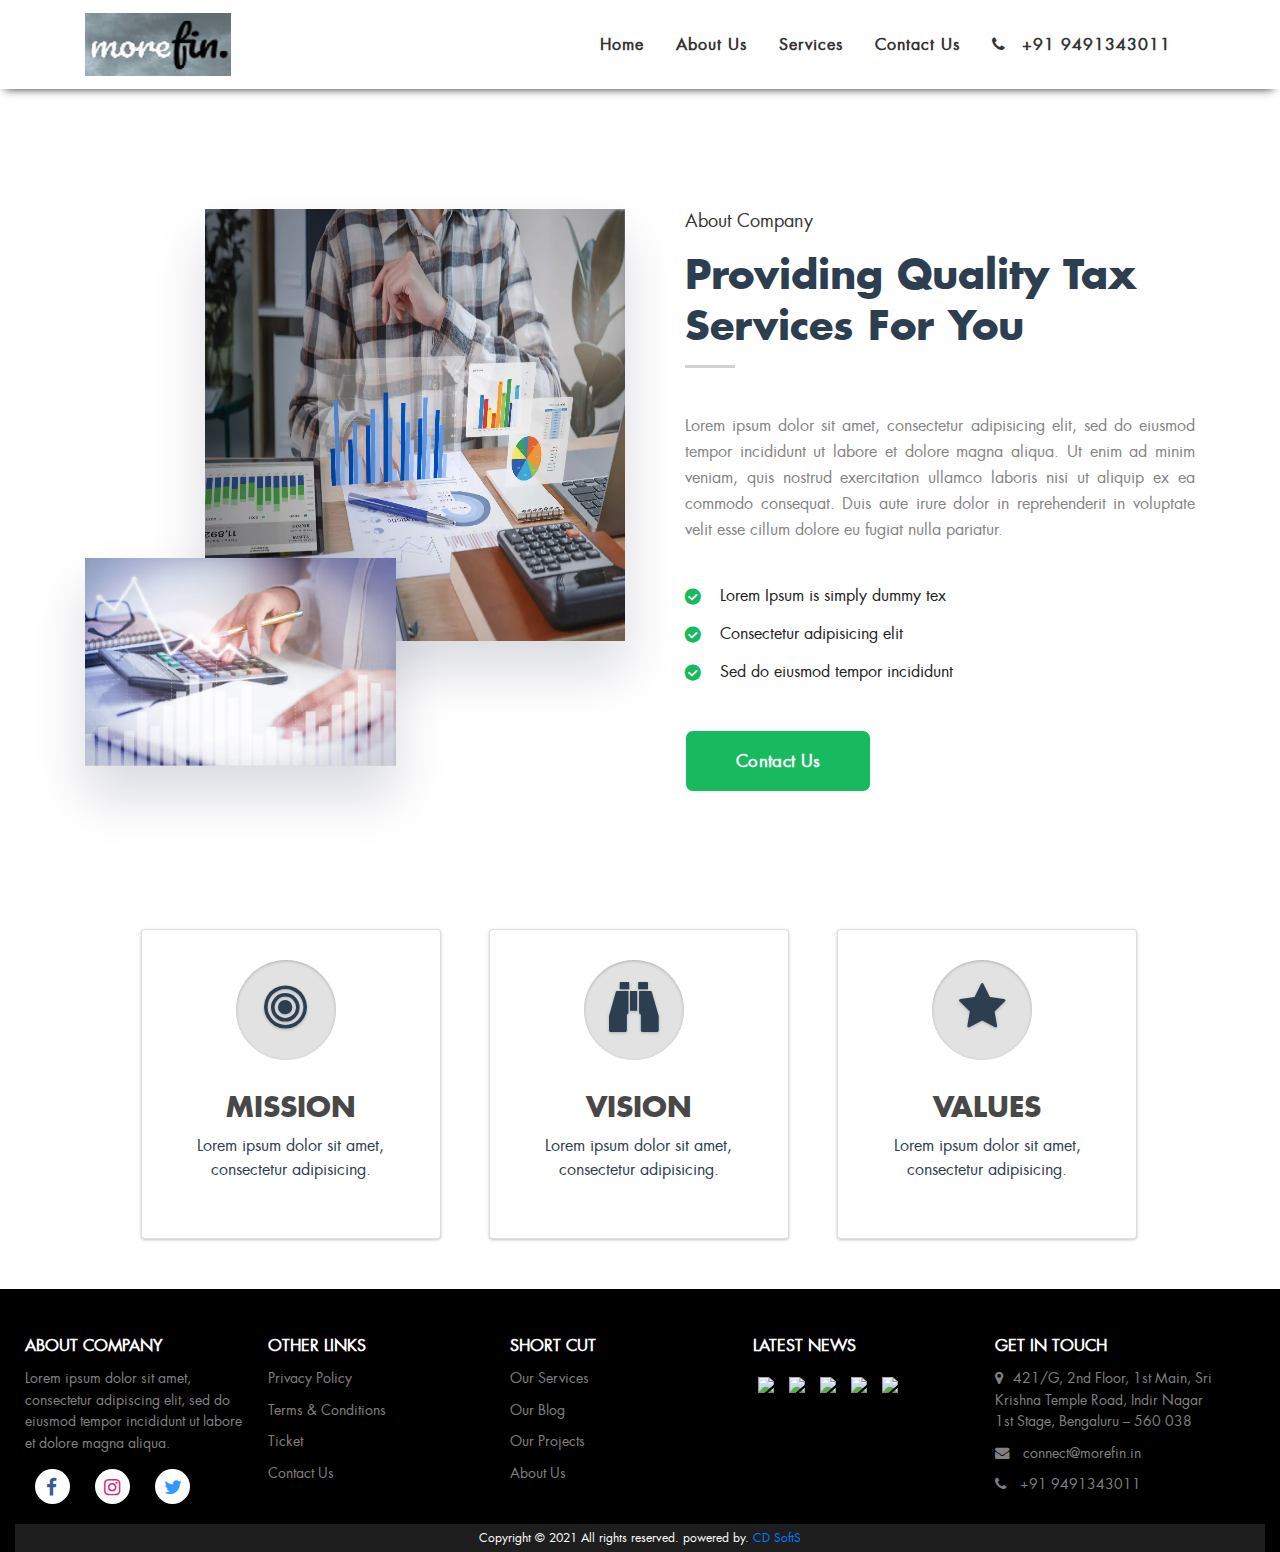
==== commit dd3b9297: "Add files via upload" ====
--- a/about.html
+++ b/about.html
@@ -17,24 +17,11 @@
     <link rel="stylesheet" href="assets/custom-font/fonts.css" />
 
     <link rel="stylesheet" href="https://cdnjs.cloudflare.com/ajax/libs/font-awesome/4.4.0/css/font-awesome.min.css">
-
+    
 </head>
 
 <body>
     <div class="main_container">
-        <!--====== PRELOADER PART START ======-->
-        <!-- <div class="preloader">
-    <div class="loading">
-        <div class="line"></div>
-        <div class="line"></div>
-        <div class="line"></div>
-        <div class="line"></div>
-        <div class="line"></div>
-        <div class="line"></div>
-        <div class="line"></div>
-        <div class="line"></div>
-    </div>
-</div> -->
         <!--====== PRELOADER PART START ======-->
         <header>
             <nav id="navbar_top" class="navbar navbar-expand-lg navbar-light navbar_color">
@@ -66,9 +53,9 @@
                             </li> -->
                             <li class="nav-item">
 
-                                <a class="nav-link" href="tel:+91 9986640400"><span class="circle_icon2"><i
-                                            class="fa fa-phone" aria-hidden="true"></i> +91 99866 40400</span></a>
-                            </li>
+                                <a class="nav-link" href="tel:+91 9491343011"><span class="circle_icon2"><i
+                                            class="fa fa-phone" aria-hidden="true"></i> +91 9491343011</span></a>
+                            </li> 
                         </ul>
 
                     </div> <!-- navbar-collapse.// -->
@@ -136,7 +123,8 @@
 
                                 <div class="card card_missionvision">
                                     <div class="ico">
-                                        <i class="fa fa-eye"></i>
+                                        <!-- <i class="fa fa-eye"></i> -->
+                                        <i class="fa fa-binoculars" aria-hidden="true"></i>
                                     </div>
                                     <h3 class="title">Vision</h3>
                                     <p>Lorem ipsum dolor sit amet, consectetur adipisicing.</p>
@@ -176,14 +164,14 @@
                         <a href="#">Privacy Policy</a>
                         <a href="#">Terms & Conditions</a>
                         <a href="#">Ticket</a>
-                        <a href="#">Contact Us</a>
+                        <a href="/contact-us.html">Contact Us</a>
                     </div>
                     <div class="column">
                         <a class="footer_title">SHORT CUT</a>
-                        <a href="">Our Services</a>
+                        <a href="/services.html">Our Services</a>
                         <a href="">Our Blog</a>
                         <a href="">Our Projects</a>
-                        <a href="">About Us</a>
+                        <a href="/about.html">About Us</a>
                     </div>
                     <div class="column">
                         <a class="footer_title">LATEST NEWS</a>
@@ -202,10 +190,10 @@
                     <div class="column">
                         <a class="footer_title">GET IN TOUCH</a>
                         <a title="Address"><i class="fa fa-map-marker"></i>421/G, 2nd Floor, 1st Main, Sri Krishna
-                            Temple Road, Indir Nagar 1st Stage, Bengaluru – 560 038 </a>
-                        <a href="emailto:" title="Email"><i class="fa fa-envelope"></i> connect@morefin.in</a>
-                        <a href="tel:" title="Contact"><i class="fa fa-phone"></i> +91 8892657810</a>
-                    </div>
+                          Temple Road, Indir Nagar 1st Stage, Bengaluru – 560 038 </a>
+                        <a href="emailto:connect@morefin.in" title="Email"><i class="fa fa-envelope"></i> connect@morefin.in</a>
+                        <a href="tel:+91 9491343011" title="Contact"><i class="fa fa-phone"></i> +91 9491343011</a>
+                      </div>
 
                     <div class="sub-footer">
                         Copyright © 2021 All rights reserved. powered by. <a href="https://www.cdsoft.in/"> CD SoftS</a>
--- a/assets/css/style.css
+++ b/assets/css/style.css
@@ -59,7 +59,8 @@
       color: #333 !important;
       font-weight: 600;}
  .navbar-collapse ul li a:hover{
-    color: var(--second_color) !important;
+    /* color: var(--second_color) !important; */
+    color: #18ba60 !important;
     font-weight: 600;}
 .navbar-toggler-icon{
     color: #333 !important;}
@@ -127,19 +128,6 @@
       height: 40px; }
     100% {
       height: 0; } }
-
-/*======================================main home page start here========================================= */
-
-
-
-
-
-
-
-
-
-
-
 /* ======================home page css start here======================== */
 .hero123{
   position: relative;
@@ -151,8 +139,7 @@
   overflow:hidden;
   display:flex;
   align-items:center;
-  justify-content:center;
-}
+  justify-content:center;}
 .hero123 .overlay123{
   background-color:#000;
   position:absolute;
@@ -162,19 +149,16 @@
   left:0;
   right:0;
   top:0;
-  opacity:0.5;
-}
+  opacity:0.5;}
 .hero123 .content123{
   color:#fff;
   z-index:2;
-  text-align:center;
-}
+  text-align:center;}
 .hero123 .content123 h1{
   font-size:45px;
   font-weight:700;
 color: #fff;
-padding-bottom: 2rem;
-}
+padding-bottom: 2rem;}
 .hero123 .content123 p{
   position: absolute;
   top: 70%;
@@ -182,8 +166,7 @@
   transform: translate(-50%, -50%);
 color: #fff;
 width: 60%;
-font-size: 1.3rem;
-}
+font-size: 1.3rem;}
 @media screen and (max-width:800px) {
  /* ======================home page css start here======================== */
 .hero123{
@@ -191,28 +174,21 @@
   display:flex;
   flex-direction: column;
   align-items:center;
-  justify-content:flex-start;
-
-}
+  justify-content:flex-start;}
 .hero123 .content123 h1{
   font-size:32px;
   font-weight:700;
-padding: 4rem .5rem 0 .5rem;
-
-}
+padding: 4rem .5rem 0 .5rem;}
 .hero123 .content123 p{
   position: absolute;
   top: 60%;
 width: 85%;
-font-size: 1rem;
-} 
-  
+font-size: 1rem;}   
 }
 
 /* overlay effects section  */
 .main_business_div{
-  margin: 5rem 0;
-}
+  margin: 5rem 0;}
 
 .sub_hover_div{
   display: block;
@@ -225,81 +201,66 @@
   height: 6rem;
   text-align: center;
   border-radius: 8px;
-
-}
+  display: flex;
+  flex-direction: row;
+  align-items: center;
+  justify-content: space-around;}
 
 .sub_hover_div h2{
 color: #fff;
-font-size: 1.2rem;
-padding-top: 2rem;
-
-}
-
-
-
-
-
-
-
-
+font-size: 1rem;
+/* padding-top: 2rem; */}
+.sub_hover_div .fa{
+  color: #fff;
+  font-size: 1rem;
+  /* padding-top: 2rem; */}
 .container_effects{
   padding: 0em 0;
   float: left;
-  width: 100%;
-}
+  width: 100%;}
 .container_effects img{
   width: 100%;
   height: 350px;
-  border-radius: 8px;
-}
+  border-radius: 8px;}
 
 .btn_read_more{
   color: #fff !important;
 padding: 10px 25px;
 background: #18ba60 !important;
 width: 8rem !important;
-
 outline: none;
 font-weight: bold;
-border: 1px solid #18ba60 !important;
-}
+border: 1px solid #18ba60 !important;}
 .btn_read_more:hover{
 color: #18ba60 !important;
 border: 1px solid #18ba60 !important;
-background: #fff !important;
-}
+background: #fff !important;}
 @media screen and (max-width: 640px){
   /* overlay effects section  */
 .main_business_div{
-  margin: 3rem 0 0 0;
-}
+  margin: 3rem 0 0 0;}
   .container_effects{
     display: block;
     width: 100%;
-    margin-bottom: 1.5rem;
-  }
-}
-
+    margin-bottom: 1.5rem; }
+}
 
 @media screen and (min-width: 900px){
   .container_effects{
-    width: 100%;
-  }
+    width: 100%;}
 }
 
 .container_effects .title{
   color: #1a1a1a;
   text-align: center;
-  margin-bottom: 10px;
-}
+  margin-bottom: 10px;}
 
 .content {
   position: relative;
   width: 90%;
   max-width: 400px;
   margin: auto;
-  overflow: hidden;
-}
+  overflow: hidden;}
 
 .content .content-overlay {
   background: rgba(0,0,0,0.7);
@@ -313,16 +274,13 @@
   opacity: 0;
   -webkit-transition: all 0.4s ease-in-out 0s;
   -moz-transition: all 0.4s ease-in-out 0s;
-  transition: all 0.4s ease-in-out 0s;
-}
+  transition: all 0.4s ease-in-out 0s;}
 
 .content:hover .content-overlay{
-  opacity: 1;
-}
+  opacity: 1;}
 
 .content-image{
-  width: 100%;
-}
+  width: 100%;}
 
 .content-details {
   position: absolute;
@@ -338,193 +296,153 @@
   transform: translate(-50%, -50%);
   -webkit-transition: all 0.3s ease-in-out 0s;
   -moz-transition: all 0.3s ease-in-out 0s;
-  transition: all 0.3s ease-in-out 0s;
-}
+  transition: all 0.3s ease-in-out 0s;}
 
 .content:hover .content-details{
   top: 30%;
   left: 50%;
   opacity: 1;
-  text-decoration: none;
-}
+  text-decoration: none;}
 
 .content-details h3{
   color: #fff;
   font-weight: 500;
   letter-spacing: 0.15em;
   margin-bottom: 0.5em;
-  text-transform: uppercase;
-}
+  text-transform: uppercase;}
 
 .content-details p{
   color: #fff;
-  font-size: 1em;
-}
+  font-size: 1em;}
+.content-details ul li{
+  text-align: left;
+  color: #fff;
+  text-decoration: none !important;}
 
 .fadeIn-bottom{
-  top: 80%;
-}
+  top: 80%;}
 
 .fadeIn-top{
-  top: 20%;
-}
+  top: 20%;}
 
 .fadeIn-left{
-  left: 20%;
-}
+  left: 20%;}
 
 .fadeIn-right{
-  left: 80%;
-}
-
-
-
-
-
-
-
+  left: 80%;}
 
 /* why outsourcing section start here */
 .why_outsourcing_main{
-  margin: 1rem 0 4rem 0;
-}
+  margin: 1rem 0 4rem 0;}
 .why_outsource_section{
   background: url("../../assets/images/out.webp") no-repeat left;
   background-size: 55%;
   background-color: #fdfdfd;
   overflow: hidden;
-  padding: 100px 0;
-}
+  padding: 100px 0;}
 
 .inner-container{
   width: 55%;
   float: right;
   background-color: #fdfdfd;
-  padding: 10px 80px;
- 
-}
+  padding: 10px 80px;}
 
 .inner-container h2{
   margin-bottom: 30px;
   padding-top: 1rem;
   font-size: 30px;
-  font-weight: 900;
-}
+  font-weight: 900;}
 
 .text{
   font-size: 15px;
   color: #545454;
   line-height: 20px;
   text-align: justify;
-  margin-bottom: 30px;
-}
+  margin-bottom: 30px;}
 
 .skills{
   display: flex;
   justify-content: space-between;
   font-weight: 700;
-  font-size: 13px;
-}
+  font-size: 13px;}
 
 @media screen and (max-width:1200px){
   .inner-container{
-      padding: 80px;
-  }
+      padding: 80px;}
 }
 
 @media screen and (max-width:1000px){
   .why_outsource_section{
       background-size: 100%;
-      padding: 100px 40px;
-  }
+      padding: 100px 40px;}
   .inner-container{
-      width: 100%;
-  }
+      width: 100%;}
 }
 
 @media screen and (max-width:600px){
   .why_outsource_section{
-      padding: 0;
-  }
+      padding: 0;}
   .inner-container{
-      padding: 20px;
-  }
+      padding: 20px;}
   .inner-container h2{
    text-align: center;
-   padding-bottom: 1rem;
-}
-}
-
-
-
-
-
-
-
-
-
-
-
-
-
-
-
-
-
-
+   padding-bottom: 1rem;}
+}
 
 /* =============services css start here================== */
 .our_services_div {
-  margin:2rem 0 0rem 0;
-
-}
+  margin:2rem 0 0rem 0;}
 .our_services_div h2{
-  text-align: center;
-}
+  text-align: center;}
 
 .services .box {
-	background-color:#12141c;
+	/* background-color:#12141c; */
+  /* background-color: rgb(165, 200, 248); */
+  background-color: #28304c !important;
+  /* background-color: var(--second_color); */
   /* background-color: #2e363a; */
 	overflow:hidden;
 	transition: .3s ease;
   border-radius: 8px;
   margin-bottom: 1rem;
-  height: 22rem;
-}
+  height: 20rem;}
 .services .box i {
-	color:#f26c4f;
+	/* color:#f26c4f; */
+  /* color: #18ba60; */
+  color: #fff;
+  /* color: var(--second_color); */
 	transition:inherit;
-	transition-delay: 0s
-}
+	transition-delay: 0s}
 .services h4 {
 	color:#fff;
+  /* color: #333; */
 	transition:inherit;
 	transition-delay: .05s;
   font-size: 1.1rem;
-  letter-spacing: .5px;
-}
+  letter-spacing: .5px;}
 .services p {
-	color:#dfdfdf;
+	/* color:#dfdfdf; */
+  color: #fff;
 	transition:inherit;
-	transition-delay: .1s;
-}
+	transition-delay: .1s;}
 .readmore {
 	color:#fff;
+  /* color: #333; */
 	overflow: hidden;
     display: inline-block;
     font-size: .75rem;
     text-transform: uppercase;
     font-weight: 700;
-    color: #fff;
+    /* color: #fff; */
     position: relative;
-    padding-right: 2rem;
-}
+    padding-right: 2rem;}
 .readmore:before {
 	animation: ts-link-arrow-effect-animation-out;
     animation-fill-mode: forwards;
     animation-duration: .4s;
     animation-timing-function: cubic-bezier(.6, .01, 0, 1);
-    background-color: #f26c4f;
+    /* background-color: #18ba60; */
+    background-color: #fff;
     bottom: 0;
     height: .125rem;
     margin: auto;
@@ -535,28 +453,23 @@
     width: 100%;
     transform: scaleX(.2);
     transform-origin: left center;
-    z-index: 0;
-}
+    z-index: 0;}
 .readmore span {
 	position: relative;
     transform: translateX(-200%);
     display: inline-block;
-    transition: .6s cubic-bezier(.6, .01, 0, 1);
-}
+    transition: .6s cubic-bezier(.6, .01, 0, 1);}
 .box:hover .readmore span {
-    transform: translateX(0%);
-}
+    transform: translateX(0%);}
 .box:hover .readmore:before {
 	animation: ts-link-arrow-effect-animation-in;
     animation-fill-mode: forwards;
     animation-duration: .4s;
-    animation-timing-function: cubic-bezier(.6, .01, 0, 1);
-}
+    animation-timing-function: cubic-bezier(.6, .01, 0, 1);}
 .box:hover i,
 .box:hover h4,
 .box:hover p {
-    transform: translateY(-0.625rem);
-}
+    transform: translateY(-0.625rem);}
 @keyframes ts-link-arrow-effect-animation-out {
     0% {
         transform-origin: right center;
@@ -599,57 +512,43 @@
 }
 @media screen and (max-width:800px) {
   .our_services_div {
-    margin:0rem 0 0rem 0;
-  
-  }
+    margin:0rem 0 0rem 0;}
 }
 /*============== form section start here ==================*/
 .form_section_bg{
   /* background-color:#12141c; */
   background-color: #2e363a;
-  margin: 2rem 0;
-
-}
+  margin:2rem 0 0 0rem 0;}
 .form_content{
-  padding: 8rem 0;
-}
+  padding: 8rem 0;}
 .home_form_div{
-  padding: 8rem 0;
-}
+  padding: 8rem 0;}
 .form_content h2{
   color: #fff;
   font-size: 1.8rem;
-  padding-bottom: 1rem;
-}
+  padding-bottom: 1rem;}
 .form_content p{
   color: #fff;
-  font-size: 1.2rem;
-}
+  font-size: 1.2rem;}
 .btn_submit_index{
   color: #fff !important;
 padding: 10px 25px;
 background: #18ba60 !important;
 width: 8rem !important;
-
 outline: none;
 font-weight: bold;
-border: 1px solid #18ba60 !important;
-}
+border: 1px solid #18ba60 !important;}
 .btn_submit_index:hover{
 color: #18ba60 !important;
 border: 1px solid #18ba60 !important;
-background: #fff !important;
-}
-
-
-
+background: #fff !important;}
 
 .home_form_div input[type="email"], .home_form_div input[type="text"] {
-    background: #d8e7ef;
+    /* background: #d8e7ef; */
+    background: #fff;
     -webkit-border-radius: 3px;
     -moz-border-radius: 3px;
-    border-radius: 3px;
-}
+    border-radius: 3px;}
 .home_form_div p{
   color: #fff;
 }
@@ -664,70 +563,63 @@
 
 /* advantages section start here */
 .advantages_section_main{
-  background: rgba(135,206,235, .4);
-  margin: 2rem 0;
-  padding: 4rem 0;
-}
+  /* background: rgba(135,206,235, .4); */
+  background-color: rgb(165, 200, 248);
+  margin:0 0 2rem 0;
+  padding: 4rem 0;}
+.advantages_section_main h2{
+  text-align: center;
+ padding-bottom: 2rem !important;
+ font-size: 2.5rem;}
 .advantages_content_box{
   border-radius: 45px;
   background: whitesmoke;
-  height: 6rem;
+  height: 5rem;
   width: 100%;
   display: flex;
   flex-direction: row;
   justify-content: space-between;
   align-items: center;
-  margin: 1rem 0;
-}
+  margin: 1rem 0;}
 .advantages_content_box p{
 padding: 1rem .2rem 0 1.5rem;
 font-weight: bold;
-width: 80%;
-}
+width: 80%;}
 .advantages_content_box span{
-  width: 20%;
-  }
+  width: 20%;}
 .circle_icons{
   position: relative;
   border-radius: 50%;
   background: #2e363a;
   display: inline-block;
   color: #fff;
-  width: 6rem;
-  height:6rem;
-  padding: 1rem;
-  line-height: 2;
-}
+  width: 5rem !important;
+  height:5rem !important;}
 .circle_icons .fa{
   position: absolute;
   top: 50%;
   left: 50%;
   transform: translate(-50%, -50%);
-  font-size: 3rem;
-}
+  font-size: 1.9rem;}
 @media screen and (max-width:800px) {
-
   .advantages_content_box p{
     padding: 1rem .2rem 0 1.5rem;
-    font-weight: bold;
-
-    }
-  
+    font-weight: bold; }
+    .advantages_section_main h2{
+      text-align: center;
+      padding: 1rem 0 1rem 0;
+      font-size: 1.8rem; }
   .advantages_content_box{
-    height: 6rem;
- 
-  }
+    height: 5rem;}
   .circle_icons{
-    width: 6rem !important;
-    height:6rem !important;
+    width: 5rem !important;
+    height:5rem !important;
     padding: 0rem;
     line-height: 0;
     margin-left:0;
-    display: inline-block;
-  }
+    display: inline-block;  }
   .circle_icons .fa{
-    font-size: 2.5rem;
-  }
+    font-size: 1.8rem;}
 }
 
 
@@ -753,30 +645,21 @@
 ul {
     margin: 0;
     padding: 0;
-    list-style: none;
-}
-/* .inner-column img {
-max-width: 100%;
-height: 20rem;
-} */
+    list-style: none;}
 .inner-column .image111 {
   max-width: 100%;
-  height: 27rem;
-  }
+  height: 27rem; }
   .inner-column .image222 {
     max-width: 100%;
-    height: 13rem;
-    }
+    height: 13rem;  }
 .about-section{
     padding: 60px 0;
-   /* min-height: 100vh;*/
-}
+   /* min-height: 100vh;*/}
 
 .sec-title{
 position:relative;
 z-index: 1;
-margin-bottom:60px;
-}
+margin-bottom:60px;}
 
 .sec-title .title{
 position: relative;
@@ -786,19 +669,16 @@
 /* color: #ff2222; */
 color: #333;
 font-weight: 500;
-margin-bottom: 15px;
-}
+margin-bottom: 15px;}
 
 .sec-title h2{
 position: relative;
 display: block;
 font-size:40px;
 line-height: 1.28em;
-/* color: #222222; */
 color: #2d3e50;
 font-weight: 600;
-padding-bottom:18px;
-}
+padding-bottom:18px;}
 
 .sec-title h2:before{
 position:absolute;
@@ -807,8 +687,7 @@
 bottom:0px;
 width:50px;
 height:3px;
-background-color:#d1d2d6;
-}
+background-color:#d1d2d6;}
 
 .sec-title .text{
 position: relative;
@@ -816,21 +695,16 @@
 line-height: 26px;
 color: #848484;
 font-weight: 400;
-margin-top: 35px;
-}
+margin-top: 35px;}
 
 .sec-title.light h2{
-color: #ffffff;
-}
-
+color: #ffffff;}
 .sec-title.text-center h2:before{
 left:50%;
-margin-left: -25px;
-}
+margin-left: -25px;}
 
 .list-style-one{
-position:relative;
-}
+position:relative;}
 
 .list-style-one li{
 position:relative;
@@ -839,8 +713,7 @@
 color: #222222;
 font-weight:400;
 padding-left:35px;
-margin-bottom: 12px;
-}
+margin-bottom: 12px;}
 
 .list-style-one li:before {
 content: "\f058";
@@ -859,12 +732,10 @@
 text-rendering: auto;
 line-height: 1.6;
 font-family: "fontawesome";
-border-radius: 8px;
-}
+border-radius: 8px;}
 
 .list-style-one li a:hover{
-color: #44bce2;
-}
+color: #44bce2;}
 
 .btn-style-one{
 position: relative;
@@ -879,57 +750,46 @@
 background-color: #18ba60;
 border-radius: 8px;
 text-decoration: none !important;
-border: 1px solid #fff;
-}
+border: 1px solid #fff;}
 
 .btn-style-one:hover{
 /* background-color: #001e57; */
 background: #fff;
 border: 1px solid #18ba60;
-color: #18ba60;
-}
+color: #18ba60;}
 .about-section{
 position: relative;
-padding: 120px 0 70px;
-}
+padding: 120px 0 70px;}
 
 .about-section .sec-title{
-margin-bottom: 45px;
-}
+margin-bottom: 45px;}
 
 .about-section .content-column{
 position: relative;
-margin-bottom: 50px;
-}
+margin-bottom: 50px;}
 
 .about-section .content-column .inner-column{
 position: relative;
-padding-left: 30px;
-}
+padding-left: 30px;}
 
 .about-section .text{
 margin-bottom: 40px;
 font-size: 16px;
 line-height: 26px;
 color: #848484;
-font-weight: 400;
-}
+font-weight: 400;}
 
 .about-section .list-style-one{
-margin-bottom: 45px;
-}
+margin-bottom: 45px;}
 
 .about-section .btn-box{
-position: relative;
-}
+position: relative;}
 
 .about-section .btn-box a{
-padding: 15px 50px;
-}
+padding: 15px 50px;}
 
 .about-section .image-column{
-position: relative;
-}
+position: relative;}
 
 .about-section .image-column .text-layer{
 position: absolute;
@@ -939,14 +799,12 @@
 line-height: 1em;
 color: #ffffff;
 margin-top: -175px;
-font-weight: 500;
-}
+font-weight: 500;}
 
 .about-section .image-column .inner-column{
 position: relative;
 padding-left: 120px;
-padding-bottom: 125px;
-}
+padding-bottom: 125px;}
 
 .about-section .image-column .inner-column:before{
 position: absolute;
@@ -954,31 +812,25 @@
 top: 65px;
 height: 520px;
 width: 520px;
-background-image:url(https://i.ibb.co/fxJ1jtC/about-circle-1.png);
-content: "";
-}
+background-image:url("https://i.ibb.co/fxJ1jtC/about-circle-1.png");
+content: "";}
 
 .about-section .image-column .image-1{
-position: relative;
-}
+position: relative;}
 
 .about-section .image-column .image-2{
 position: absolute;
 left: 0;
-bottom: 0;
-}
+bottom: 0;}
 
 .about-section .image-column .image-2 img,
 .about-section .image-column .image-1 img{
-box-shadow: 0 30px 50px rgba(8,13,62,.15);
-}
+box-shadow: 0 30px 50px rgba(8,13,62,.15);}
 
 .about-section .image-column .video-link{
 position: absolute;
 left: 70px;
-top: 170px;
-
-}
+top: 170px;}
 
 .about-section .image-column .video-link .link{
 position: relative;
@@ -997,14 +849,11 @@
 -moz-transition: all 300ms ease;
 -ms-transition: all 300ms ease;
 -o-transition: all 300ms ease;
-transition: all 300ms ease;
-}
+transition: all 300ms ease;}
 
 .about-section .image-column .video-link .link:hover{
 background-color: #191e34;
 color: #fff}
-
-
 
 /* mission vision section here */
 .card_missionvision {
@@ -1016,8 +865,7 @@
   padding: 30px 20px 40px;
   border-radius: 5px;
   box-shadow: 0 1px 3px rgba(45, 62, 80, 0.3);
-  color: #2d3e50;
-}
+  color: #2d3e50;}
 .card_missionvision .fa {
   width: 100px;
   height: 100px;
@@ -1027,49 +875,38 @@
   box-shadow: inset 0 1px 3px rgba(45, 62, 80, 0.3);
   text-shadow: 0 1px 3px rgba(45, 62, 80, 0.3);
   margin-bottom: 20px;
-  font-size: 50px;
-}
+  font-size: 50px;}
 .card_missionvision .title {
   margin: 10px 0;
   text-transform: uppercase;
-  font-weight: bold;
-}
+  font-weight: bold;}
 .card_missionvision p {
-  font-weight: 300;
-}
+  font-weight: 300;}
 .card_missionvision:hover {
   transform: translateY(-5px);
-  box-shadow: 0 3px 10px rgba(45, 62, 80, 0.3);
-}
+  box-shadow: 0 3px 10px rgba(45, 62, 80, 0.3);}
 .card_missionvision:hover .fa {
   box-shadow: inset 0 3px 10px rgba(45, 62, 80, 0.3);
-  text-shadow: 0 3px 2px rgba(45, 62, 80, 0.3);
-}
+  text-shadow: 0 3px 2px rgba(45, 62, 80, 0.3);}
 @media screen and (max-width:800px) {
   .about-section{
     padding: 30px 0;
-   /* min-height: 100vh;*/
-}
+   /* min-height: 100vh;*/}
 
   .inner-column .image111 {
     max-width: 100%;
-    height: 18rem;
-    }
+    height: 18rem; }
     .inner-column .image222 {
       max-width: 100%;
-      height: 12rem;
-      }
+      height: 12rem;  }
   .about-section .image-column .inner-column{
     position: relative;
     padding-left: 30px;
-    padding-bottom: 125px;
-    }
+    padding-bottom: 125px; }
   /* mission vision section here */
 .card_missionvision {
   width: 100%;
-  margin: 10px 0px 50px 0px;
- 
-}
+  margin: 10px 0px 50px 0px;}
 }
 /* =============================about us page end here========================== */
 
@@ -1080,28 +917,22 @@
   background-repeat: no-repeat;
   width: 100%;
   height: 85vh;
-  margin-bottom: 4rem;
-}
+  margin-bottom: 4rem;}
 .top_banner_services h1{
   text-align: center;
   color: #fff;
   padding-top: 3rem;
-  font-size: 3rem;
-
-}
+  font-size: 3rem;}
 .all_services h2{
   text-align: center;
-  padding: 2rem 0;
-}
+  padding: 2rem 0;}
 .services_sub_content ul li{
   list-style-type: circle;
-  margin-left: 1rem;
-}
+  margin-left: 1rem;}
 .servives_images22 img{
   width: 100%;
   height:32rem;
-  object-fit: cover;
-}
+  object-fit: cover;}
 .btn_services{
   background: #18ba60 !important;
   color: #fff !important;
@@ -1110,58 +941,84 @@
   border: 1px solid #fff;
   border-radius: 8px;
   text-decoration: none !important;
-  width: 12rem !important;
-}
+  width: 12rem !important;}
 .btn_services:hover{
 border: 1px solid #18ba60 !important;
 background: #fff !important;
 color:#18ba60 !important;
-transition: .3s ease !important;
-}
+transition: .3s ease !important;}
 .structural_services{
-  margin-top: 5rem;
-}
+  margin-top: 5rem;}
 .services_sub_content h3{
-  font-size: 1.3rem;
-}
+  font-size: 1.3rem;}
 .servives_images_sub img{
   width: 100%;
   height: 28rem;
-  object-fit: cover;
-}
+  object-fit: cover;}
 /* guarantee section start here */
 .box_guarantee{
   position: relative;
   margin: 5rem 0;
   width: 100%;
-
   display: flex;
   flex-direction: column;
   align-items: center;
-  justify-content: center;
-}
+  justify-content: center;}
 .box_guarantee h2{
   text-align:center;
-padding:0 0 2rem 0;
-
-}
+padding:0 0 2rem 0;}
 .box_guarantee p{
   text-align: center;
   width: 70%;
   font-size: 1.4rem;
   padding-top: 2rem;
-  color: gray;
-
-}
+  color: gray;}
 .box_guarantee img{
   width: 10rem;
-  height: 10rem;
+  height: 10rem;}
+@media screen and (max-width:800px) {
+ /* ===================services page start here====================================== */
+.top_banner_services{
+  height: 55vh;
+  margin-bottom: 2rem;}
+.top_banner_services h1{
+  padding-top: 3rem;
+  font-size: 2.5rem;} 
+.all_services h2{
+  text-align: center;
+  padding: 2rem 0 0 0;}
+.services_sub_content ul li{
+  margin-left: 1rem;}
+.servives_images22 img{
+  height:25rem;}
+.services_sub_content h2{
+  font-size: 1.5rem;
+  padding: 1rem 0;}
+
+/* guarantee section start here */
+.box_guarantee{
+  position: relative;
+  margin: 2rem 0;
+  width: 100%;}
+.box_guarantee h2{
+  text-align:center;
+padding:0 0 1rem 0;}
+.box_guarantee p{
+  width: 90%;
+  font-size: 1.3rem;}
+.box_guarantee img{
+  width: 10rem;
+  height: 10rem;}
+.structural_services{
+  margin-top: 3rem;}
+.services_sub_content h3{
+  font-size: 1.2rem;}
+.servives_images_sub img{
+  width: 100%;
+  height: 18rem;
+  object-fit: cover;}
 }
 /* ===================services page end here====================================== */
-
-
-
-
 /*============== contact us page start here================================================== */
 .top_banner_contactus{
   background-image: url('../../assets/images/contactus.jpg');
@@ -1169,24 +1026,19 @@
   background-repeat: no-repeat;
   width: 100%;
   height: 85vh;
-  margin-bottom: 4rem;
-}
+  margin-bottom: 4rem;}
 .top_banner_contactus h1{
   text-align: center;
   color: #fff;
   padding-top: 3rem;
-  font-size: 3rem;
-
-}
+  font-size: 3rem;}
 .contactus_container {
   width: 100vw;
   height: 100vh;
   display: flex;
   justify-content: center;
   align-items: center;
-  /* background: linear-gradient(to right, #ffffff, #ffefba); */
-}
-
+  /* background: linear-gradient(to right, #ffffff, #ffefba); */}
 .contact {
   width: 750px;
   min-width: 750px;
@@ -1197,11 +1049,9 @@
   position: relative;
   box-shadow: rgba(50, 50, 93, 0.25) 0px 50px 100px -20px,
     rgba(0, 0, 0, 0.3) 0px 30px 60px -30px;
-  /* background-color: #00b4db; */
   background: #2e363a;
   border: 5px solid #18ba60 ;
 }
-
 .right_sides {
   height: auto;
   width: 350px;
@@ -1218,69 +1068,54 @@
   color: #fff;
   display: flex;
   flex-direction: column;
-  justify-content: space-around;
-
-}
+  justify-content: space-around;}
 
 .right_heading {
   font-size: 25px;
   letter-spacing: 1px;
   color: #333;
   margin-top: 10px;
-  text-align: center;
-}
+  text-align: center;}
 .location .fa{
-  display: inline-block !important;
-}
+  display: inline-block !important;}
 .location p{
-  display: inline-block !important;
-}
+  display: inline-block !important;}
 .left_sides {
   position: absolute;
-  right: 50px;
-}
+  right: 50px;}
 
 .heading {
   font: 35px sans-serif;
   letter-spacing: 2.5px;
   color: #fff;
-  transform: translateX(-195px);
-}
+  transform: translateX(-195px);}
 
 .para {
   font-size: 16px;
   letter-spacing: 2px;
   margin-bottom: 30px;
   color: #fff;
-  transform: translateX(-190px);
-}
+  transform: translateX(-190px);}
 
 .form_feilds {
   display: flex;
   justify-content: space-around;
   flex-direction: column;
-  padding-right: 20px;
-}
+  padding-right: 20px;}
 
 .fields_input_and_labal {
-  position: relative;
-}
+  position: relative;}
 
 input,
 textarea {
   width: 200px;
-  /* background-color: transparent; */
   background-color: #fff;
   outline: none;
   border: none;
-  /* border: none;
-  resize: none;
-  border-bottom: 2px solid #fff; */
   margin-bottom: 30px;
-  padding-top: 30px;
+  padding: 10px .5rem;
   border-radius: 8px;
-  margin-bottom: 1rem !important;
-}
+  margin-bottom: 1rem !important;}
 
 .label {
   font-size: 16px;
@@ -1288,15 +1123,13 @@
   padding-left: 10px;
   position: absolute;
   left: -160px;
-  bottom: 25px;
-}
+  bottom: 25px;}
 
 .t_msg {
   position: absolute;
   left: 0;
   bottom: 25px;
-  left: -160px;
-}
+  left: -160px;}
 
 .btn_submit22 {
   position: relative;
@@ -1315,17 +1148,14 @@
   font-size: 16px;
   width: 120px;
   height: 40px;
-  font-weight: bold;
-}
+  font-weight: bold;}
 
 .btn_submit22:hover {
   box-shadow: rgb(204, 219, 232) 3px 3px 6px 0px inset,
-    rgba(255, 255, 255, 0.5) -3px -3px 6px 1px inset;
-}
+    rgba(255, 255, 255, 0.5) -3px -3px 6px 1px inset;}
 
 .tabs {
-  padding: 30px 20px 0;
-}
+  padding: 30px 20px 0;}
 
 .tab {
   font-size: 20px;
@@ -1335,33 +1165,36 @@
   box-shadow: rgba(0, 0, 0, 0.2) 0px 18px 50px -10px;
   /* background-color: #00b4db; */
   background-color: #2e363a;
-  height: auto;
-}
+  height: auto;}
 
 .tab i {
   padding-right: 20px;
   /* color: #5d26c1; */
-  color: #fff;
-}
+  color: #fff;}
 
 .social {
   display: flex;
   justify-content: space-around;
-  margin-bottom: 10px;
-}
+  margin-bottom: 10px;}
 
 .social i {
   /* color: #00b4db; */
   color: #333;
-  font-size: 20px;
-}
+  font-size: 20px;}
 
 .map iframe{
   margin-top: 4rem;
   width: 100%;
-  height: 30rem;
-}
-
+  height: 30rem;}
+
+.address_div_sub{
+  display: none;}
+.email a, .phone a{
+  color: #fff;
+  text-decoration: none;}
+.email a:hover, .phone a:hover{
+  color: #fff;
+  text-decoration: none;}
 @media only screen and (max-width: 950px) {
   .right_sides {
     width: 250px;
@@ -1369,37 +1202,29 @@
     height: calc(100% + 10px);
     border: none;
     border-top-right-radius: 0px;
-    border-bottom-right-radius: 0px;
-  }
+    border-bottom-right-radius: 0px;}
 
   .tabs {
-    padding: 55px 0 0 0;
-  }
+    padding: 55px 0 0 0; }
 
   .tab {
     padding: 20px 10px;
     margin-bottom: 50px;
-    font-size: 18px;
-  }
+    font-size: 18px;}
 
   .tab i {
     padding-right: 10px;
-    font-size: 16px;
-  }
+    font-size: 16px;}
 }
 @media screen and (max-width:800px) {
   
 /*============== contact us page start here================================================== */
 .top_banner_contactus{
   height: 50vh;
-  margin-bottom: 4rem;
-}
+  margin-bottom: 4rem;}
 .top_banner_contactus h1{
   padding-top: 2rem;
-  font-size: 2rem;
-
-}
-
+  font-size: 2rem;}
 .contactus_container {
   width: 100%;
   height: auto !important;
@@ -1407,36 +1232,41 @@
   flex-direction: column;
   justify-content: center;
   align-items: center;
-  /* background: linear-gradient(to right, #ffffff, #ffefba); */
-}
+  /* background: linear-gradient(to right, #ffffff, #ffefba); */}
 
 .contact {
   /* width: 350px;
   min-width: 550px; */
   width: 100%;
   min-width: 100%;
-  min-height: 550px;
-  height: 600px;
+  min-height: 550px !important;
+  height:auto !important;
   border-radius: 20px;
-  padding: 20px;
+  padding: 15px;
   position: relative;
   box-shadow: rgba(50, 50, 93, 0.25) 0px 50px 100px -20px,
     rgba(0, 0, 0, 0.3) 0px 30px 60px -30px;
   /* background-color: #00b4db; */
   background: #2e363a;
-  border: 5px solid #18ba60 ;
-}
+  border: 5px solid #18ba60;
+  height: auto;}
 
 .right_sides {
+display: none;}
+.address_main{
+  margin: 2rem 1rem;
+  display: flex;
+  flex-direction: column;
+  align-items: center;
+  justify-content: center;}
+
+.address_div_sub{
+  display: block;}
+.right_sides2233 {
   height: auto;
-  width: 350px;
-  position: absolute;
-  left: 50%;
-  top: 90%;
-  transform: translate(-50%, -50%);
+  width: 100%;
   border-radius: 20px;
   padding: 5px;
-
   background-color: #fff;
   box-shadow: rgba(17, 17, 26, 0.1) 0px 1px 0px,
     rgba(17, 17, 26, 0.1) 0px 8px 24px, rgba(17, 17, 26, 0.1) 0px 16px 48px;
@@ -1444,21 +1274,17 @@
   color: #fff;
   display: flex;
   flex-direction: column;
-  justify-content: space-around;
-  display: none;
-
-}
+  justify-content: center;}
 .left_sides {
-  position: absolute;
+  position: relative;
   right: 0px;
-}
+  /* padding: 0 .5rem; */}
 .heading {
   font: 35px sans-serif;
   letter-spacing: 2.5px;
   color: #fff;
   transform: none;
-  text-align: center;
-}
+  text-align: center;}
 
 .para {
   font-size: 16px;
@@ -1466,8 +1292,7 @@
   margin-bottom: 10px;
   color: #fff;
   transform: none;
-  text-align: center;
-}
+  text-align: center;}
 .label {
   font-size: 12px;
   color: #fff;
@@ -1475,83 +1300,55 @@
   position: relative;
   left: 10px;
   text-align: center;
-
+  padding-top: 1rem;
   /* position: absolute;
   left: -80px;
-  bottom: 25px; */
- 
-}
+  bottom: 25px; */}
 
 .form_feilds {
   display: flex;
   justify-content: center;
   flex-direction: column;
   align-items: center;
-  padding-right: 2px;
-}
+  padding-right: 2px;}
 
 .fields_input_and_labal {
-  position: relative;
-}
+  position: relative;}
 
 input,
 textarea {
   width: 100%;
-  /* background-color: transparent; */
   background-color: #fff;
   outline: none;
   border: none;
-  /* border: none;
-  resize: none;
-  border-bottom: 2px solid #fff; */
   margin-bottom: 30px;
-  padding-top: 30px;
   border-radius: 8px;
-  margin-bottom: 1rem !important;
-}
-
-
-
-
-
-
+  margin-bottom: 1rem !important;}
 
 .map iframe{
   margin-top: 2rem;
   width: 100%;
-  height: 20rem;
-}
-
+  height: 20rem;}
 }
 /* ====================================contact us page end here=========================================== */
-
-
-
-
-
 /*===================== footer css start here=========================== */
-
 footer{
   width:100%;
   background-color:#000;
   padding-top:30px;
-  font-family: 'Open Sans', sans-serif;
-  }
+  font-family: 'Open Sans', sans-serif;}
   
   footer .column{
-  width:17%;
+  width:19%;
   display:inline-block;
   vertical-align:top;
-  padding:10px;
-  }
+  padding:10px;}
   
   footer .column .footer_title{
   color:#fff !important;
   font-size:1em;
   font-weight:700;
-  cursor:default;
-  }
-  
+  cursor:default; } 
   footer .column a{
   text-decoration:none;
   display:block;
@@ -1559,17 +1356,14 @@
   font-size:0.9em;
   padding:5px 0;
   font-weight:400;
-  transition:0.5s;
-  }
+  transition:0.5s; }
 
   footer .column:not(:first-child) a:hover{
-  color:#fff !important;
-  }
+  color:#fff !important; }
   
   footer .column:nth-child(4) a:not(:first-child){
   margin:5px;
-  display:inline-block
-  }
+  display:inline-block }
   
   footer .column:nth-child(1) a:nth-child(3),footer .column:nth-child(1) a:nth-child(4),footer .column:nth-child(1) a:nth-child(5){
   display:inline-block;
@@ -1580,23 +1374,16 @@
   height:35px;
   text-align:Center;
   border-radius:50%;
-  padding:5px 1px 3px 9px !important;
-  }
+  padding:5px 1px 3px 9px !important; }
   
   footer .column:nth-child(1) .fa-facebook{
-  color:#3B5998;
-
-  }
+  color:#3B5998; }
   
   footer .column:nth-child(1) .fa-instagram{
-  color:#d62977;
-
-  }
+  color:#d62977; }
   
   footer .column:nth-child(1) .fa-twitter{
-  color:#3399ff;
-
-  }
+  color:#3399ff;}
   
   .sub-footer{
   background:#1e1e1e;
@@ -1604,36 +1391,28 @@
   padding:5px 0;
   text-align:center;
   color:#fff !important;
-  font-size:12px;
-  }
+  font-size:12px; }
   
   @media (max-width:1100px){
   footer .column:nth-child(1) a:nth-child(3),footer .column:nth-child(1) a:nth-child(4),footer .column:nth-child(1) a:nth-child(5){
   width:23px;
   height:23px;
   font-size:1.1em;
-  margin:6px;
+  margin:6px; }
   }
-  }
-  
-  
   @media (max-width:820px){
   footer .column:nth-child(1){
   width:95%;
-  display:block;
-  }
+  display:block;}
   footer .column:not(:first-child){
-  width:40%;
-  }
+  width:40%;}
   footer .column:nth-child(4),footer .column:nth-child(5){
   width:95%;
-  display:block;
+  display:block;}
+  footer .column:nth-child(1) a:nth-child(3),footer .column:nth-child(1) a:nth-child(4),footer .column:nth-child(1) a:nth-child(5){
+  width:30px;
+  height:30px;
+  font-size:1.1em;
+  padding:3px 1px 3px 7px !important; }
   }
-  footer .column:nth-child(1) a:nth-child(3),footer .column:nth-child(1) a:nth-child(4),footer .column:nth-child(1) a:nth-child(5){
-  width:28px;
-  height:28px;
-  font-size:1.3em;
-  }
-  }
-
   /*========================= footer end here =================*/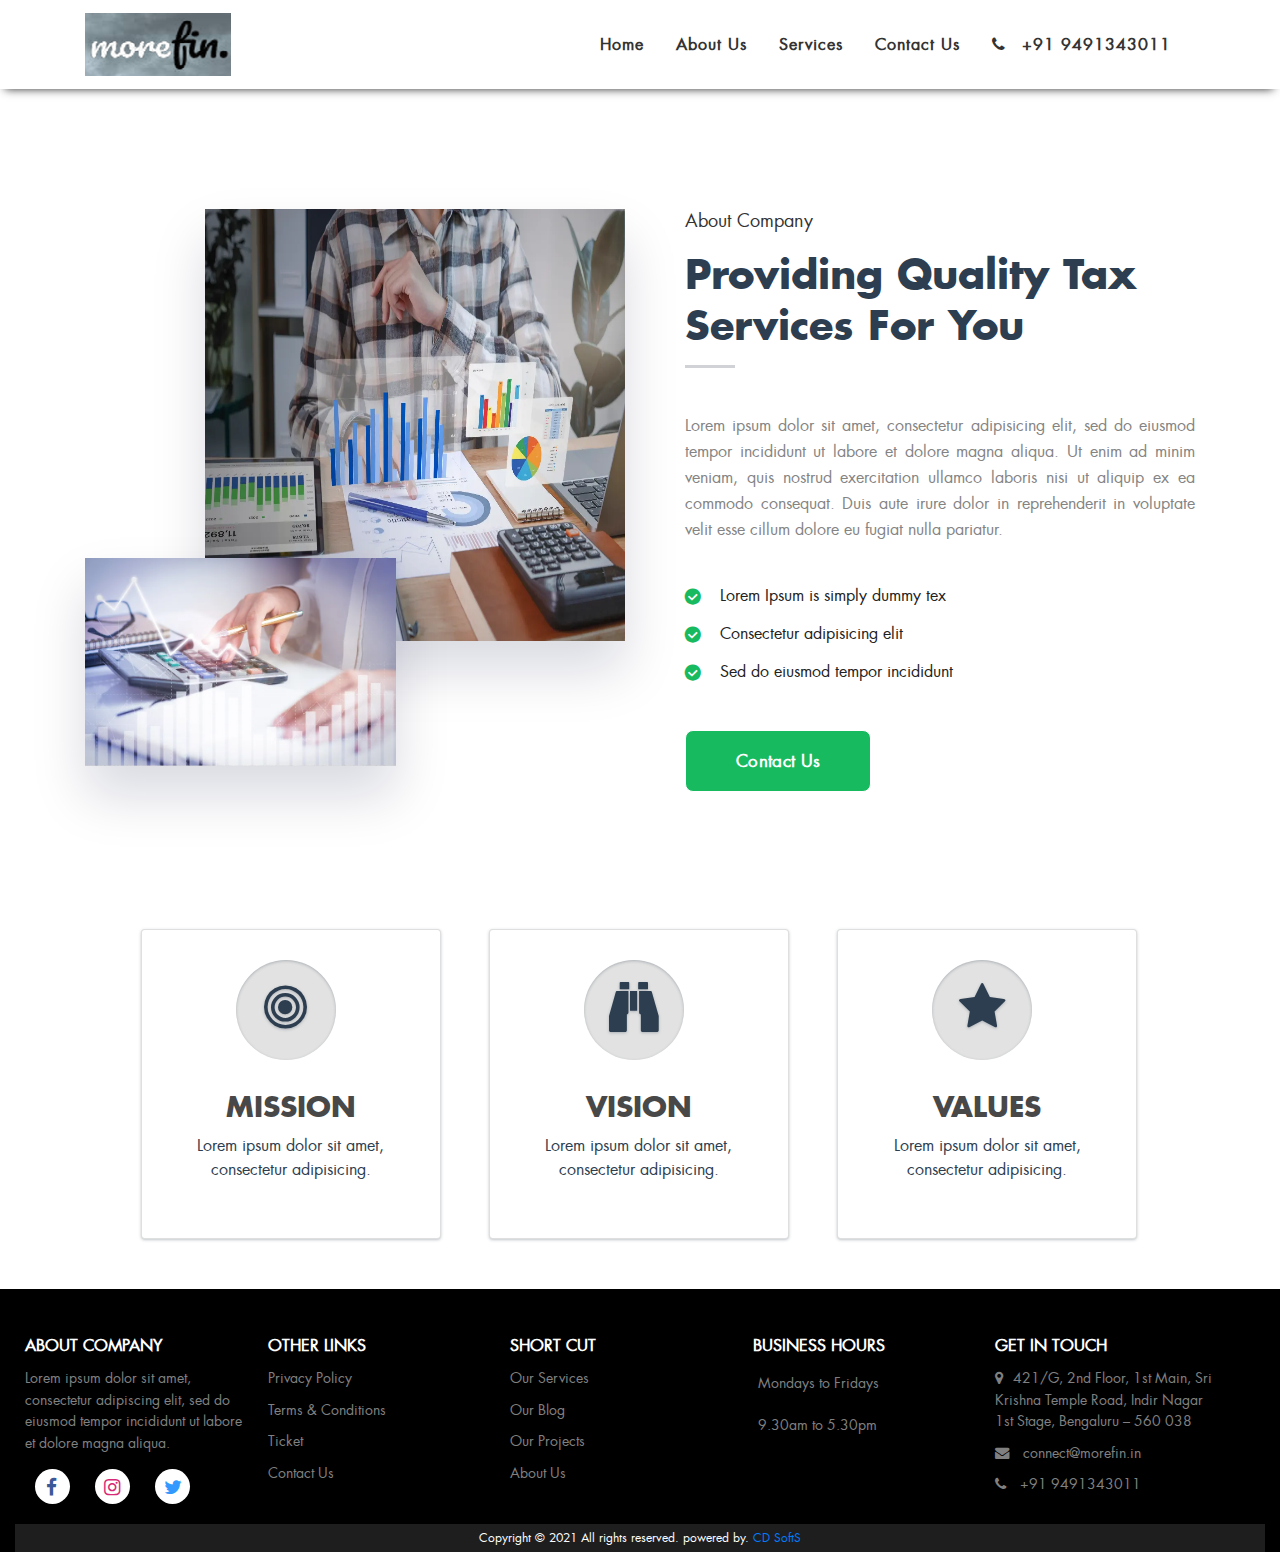
==== commit 6d2d596e: "Add files via upload" ====
--- a/about.html
+++ b/about.html
@@ -174,18 +174,9 @@
                         <a href="/about.html">About Us</a>
                     </div>
                     <div class="column">
-                        <a class="footer_title">LATEST NEWS</a>
-                        <a href="" title="Lorem ipsum dolor sit amet"><img
-                                src="https://source.unsplash.com/50x50/?green,trees"></a>
-                        <a href="" title="Lorem ipsum dolor sit amet"><img
-                                src="https://source.unsplash.com/50x50/?green,tree"></a>
-                        <a href="" title="Lorem ipsum dolor sit amet"><img
-                                src="https://source.unsplash.com/50x50/?green,plant"></a>
-                        <a href="" title="Lorem ipsum dolor sit amet"><img
-                                src="https://source.unsplash.com/50x50/?green,forest"></a>
-                        <a href="" title="Lorem ipsum dolor sit amet"><img
-                                src="https://source.unsplash.com/50x50/?green,afforestation"></a>
-
+                        <a class="footer_title"> BUSINESS HOURS </a>
+                     <a href="">Mondays to Fridays</a>
+                     <a href="">9.30am to 5.30pm</a>
                     </div>
                     <div class="column">
                         <a class="footer_title">GET IN TOUCH</a>
--- a/assets/css/style.css
+++ b/assets/css/style.css
@@ -350,7 +350,7 @@
 .inner-container h2{
   margin-bottom: 30px;
   padding-top: 1rem;
-  font-size: 30px;
+  font-size: 2.5rem;
   font-weight: 900;}
 
 .text{
@@ -391,8 +391,9 @@
 
 /* =============services css start here================== */
 .our_services_div {
-  margin:2rem 0 0rem 0;}
+  margin:0rem 0 0rem 0;}
 .our_services_div h2{
+  font-size: 2.5rem;
   text-align: center;}
 
 .services .box {
@@ -601,6 +602,9 @@
   left: 50%;
   transform: translate(-50%, -50%);
   font-size: 1.9rem;}
+  .head_title2{
+    font-size: 2.5rem !important;
+  }
 @media screen and (max-width:800px) {
   .advantages_content_box p{
     padding: 1rem .2rem 0 1.5rem;
@@ -925,7 +929,8 @@
   font-size: 3rem;}
 .all_services h2{
   text-align: center;
-  padding: 2rem 0;}
+  font-size: 2.5rem;
+  padding: 0rem 0;}
 .services_sub_content ul li{
   list-style-type: circle;
   margin-left: 1rem;}
@@ -1049,7 +1054,8 @@
   position: relative;
   box-shadow: rgba(50, 50, 93, 0.25) 0px 50px 100px -20px,
     rgba(0, 0, 0, 0.3) 0px 30px 60px -30px;
-  background: #2e363a;
+  /* background: #2e363a; */
+  background-color: #28304c !important;
   border: 5px solid #18ba60 ;
 }
 .right_sides {
@@ -1064,7 +1070,7 @@
   background-color: #fff;
   box-shadow: rgba(17, 17, 26, 0.1) 0px 1px 0px,
     rgba(17, 17, 26, 0.1) 0px 8px 24px, rgba(17, 17, 26, 0.1) 0px 16px 48px;
-  border: 5px solid #18ba60 ;
+  border: 5px solid #18ba60;
   color: #fff;
   display: flex;
   flex-direction: column;
@@ -1164,7 +1170,8 @@
   border: 1px solid #fff;
   box-shadow: rgba(0, 0, 0, 0.2) 0px 18px 50px -10px;
   /* background-color: #00b4db; */
-  background-color: #2e363a;
+  /* background-color: #2e363a; */
+  background-color: #28304c !important;
   height: auto;}
 
 .tab i {
@@ -1247,7 +1254,8 @@
   box-shadow: rgba(50, 50, 93, 0.25) 0px 50px 100px -20px,
     rgba(0, 0, 0, 0.3) 0px 30px 60px -30px;
   /* background-color: #00b4db; */
-  background: #2e363a;
+  /* background: #2e363a; */
+  background-color: #28304c !important;
   border: 5px solid #18ba60;
   height: auto;}
 
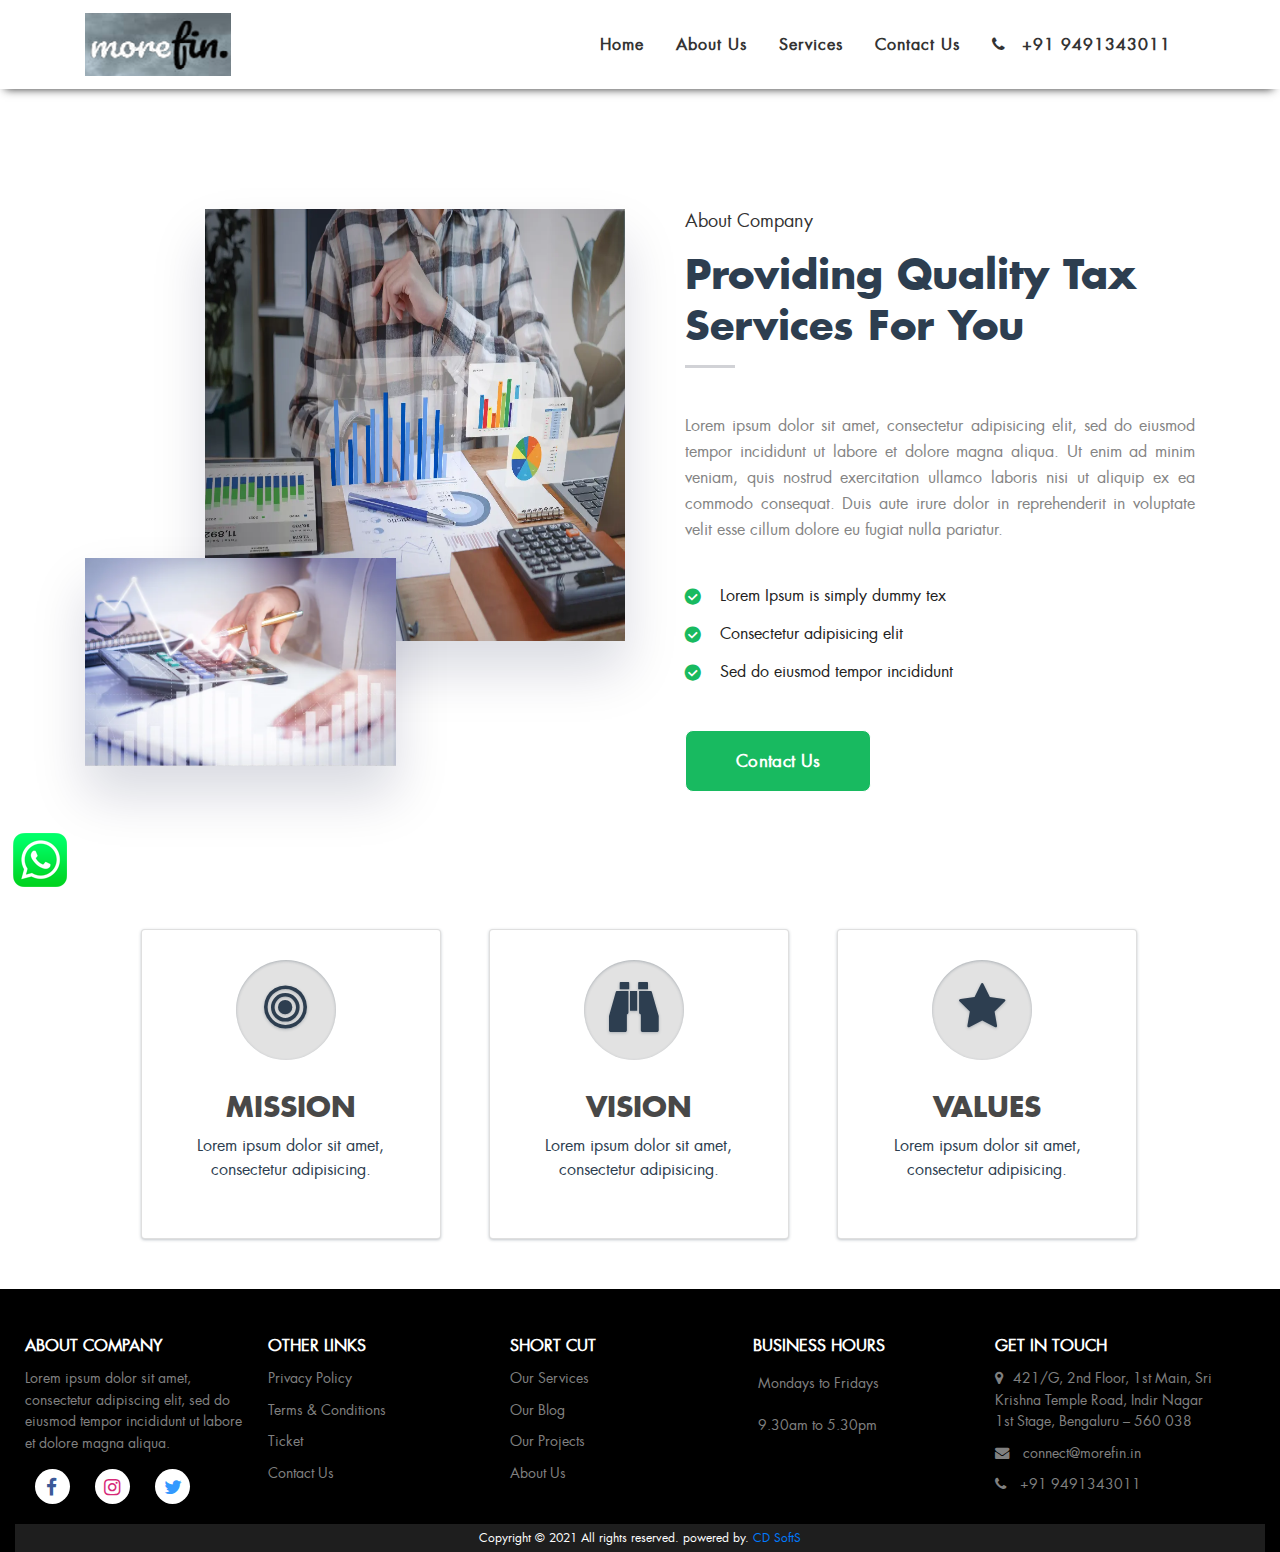
==== commit 89d777a3: "Add files via upload" ====
--- a/about.html
+++ b/about.html
@@ -192,13 +192,11 @@
                 </div>
             </section>
         </footer>
-
-
-
-
-
-
-
+        <div class="whatsapp-sec">
+            <a href="https://api.whatsapp.com/send?phone=919491343011&amp;text=" style="left: 10px;z-index: 999999;position: fixed;bottom: 10px;cursor: pointer;
+            display: block;color: rgb(255, 255, 255);text-align: center;" target="_blank"><img
+                    src="assets/images/Whatsupicon.png" class="ImgSzWhatsapp" alt="accounting"></a>
+        </div>
 
     </div>
     <!--<script src="https://cdnjs.cloudflare.com/ajax/libs/animejs/2.0.2/anime.min.js"></script>-->
--- a/assets/css/style.css
+++ b/assets/css/style.css
@@ -512,6 +512,8 @@
     }
 }
 @media screen and (max-width:800px) {
+  .services .box {
+    height: 22rem;}
   .our_services_div {
     margin:0rem 0 0rem 0;}
 }
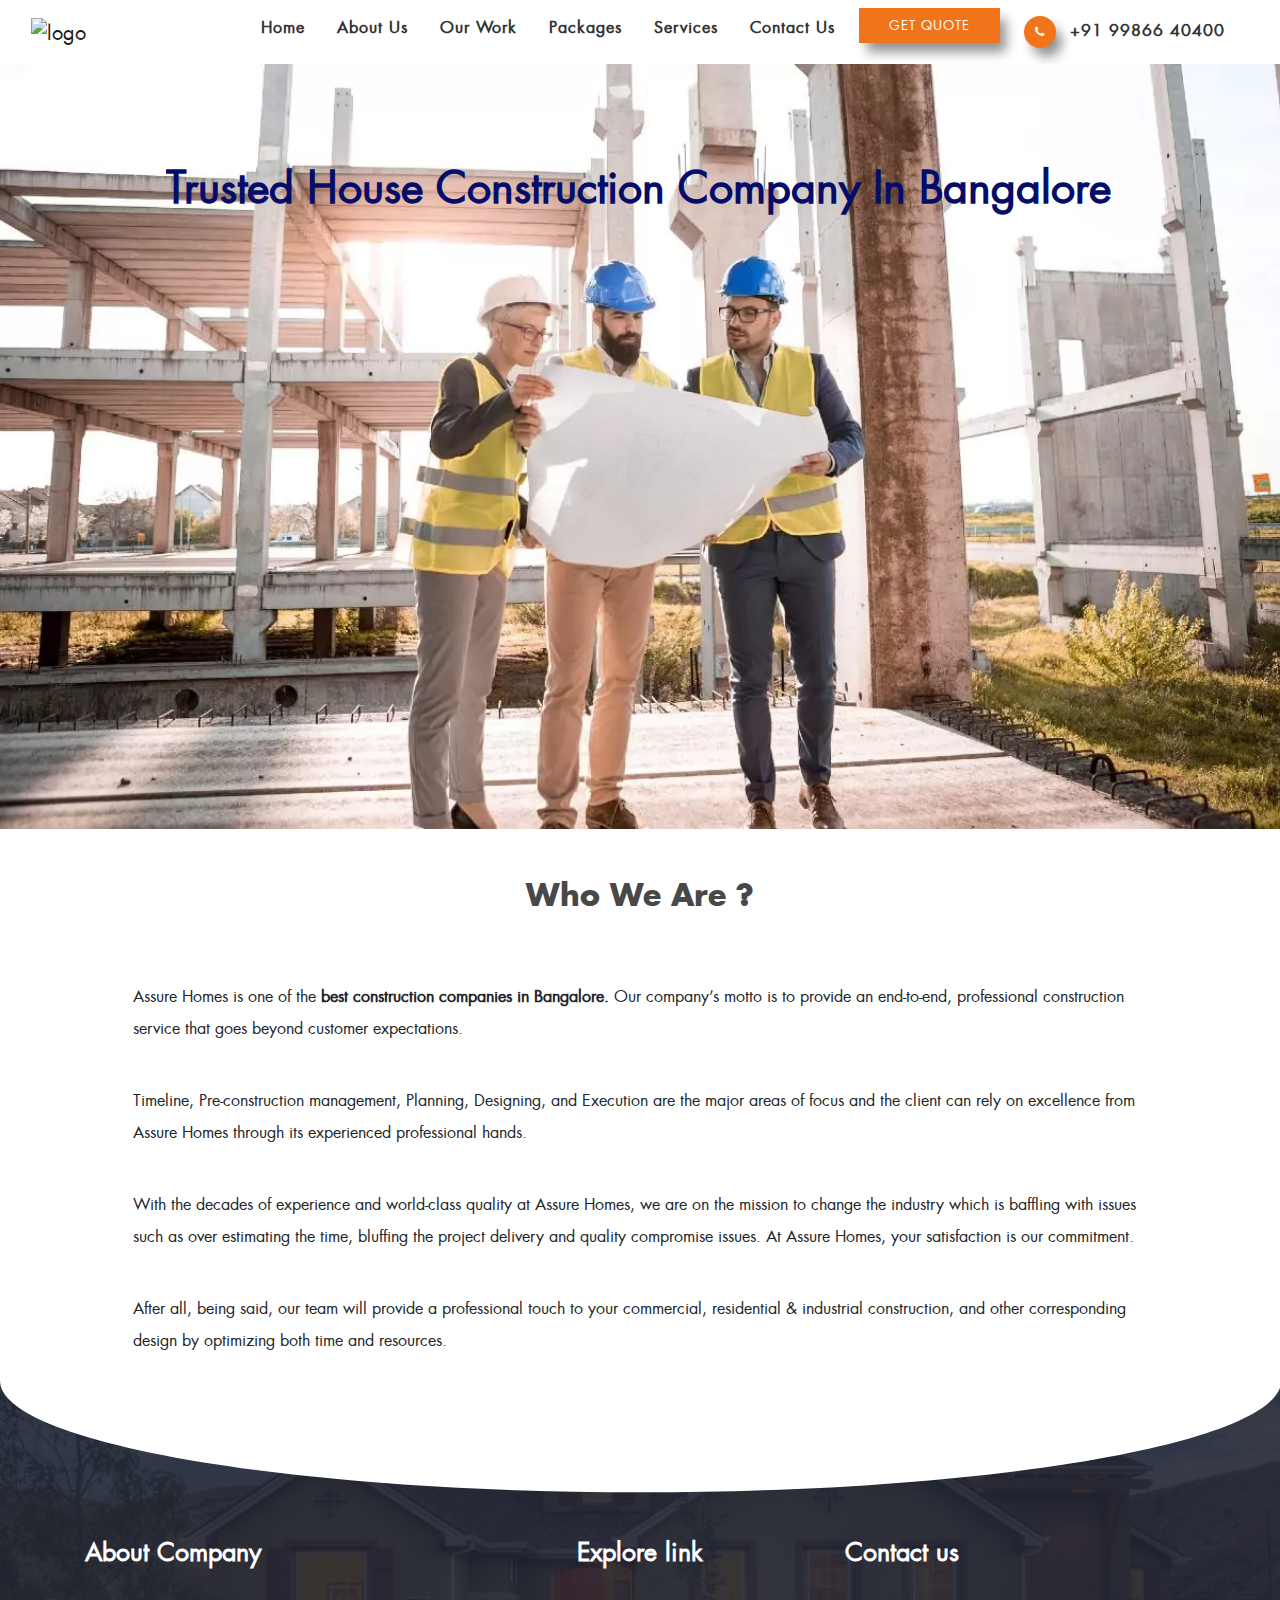
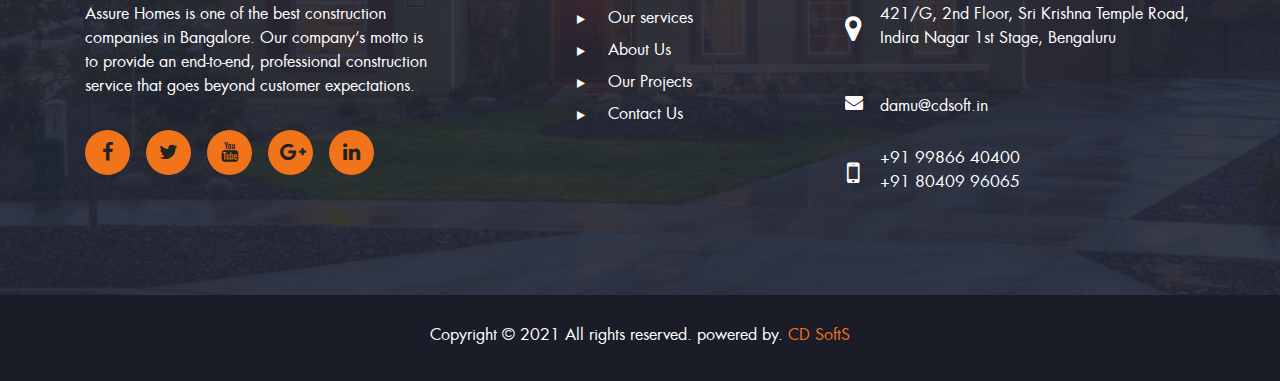
==== commit 53413d7e: "Add files via upload" ====
--- a/about.html
+++ b/about.html
@@ -5,202 +5,272 @@
     <meta charset="UTF-8">
     <meta http-equiv="X-UA-Compatible" content="IE=edge">
     <meta name="description"
-        content="One of the best Builders in Bangalore who providers creative and professional touch to your dream to a beautiful home/residence." />
+        content="Get your dream come true with the best Builders and Developers in Bangalore - Assure Home" />
     <meta name="viewport" content="width=device-width, initial-scale=1.0">
-    <title>accounting</title>
-
+    <title>Best Construction Companies | Builders and Developers in Bangalore</title>
+    <link rel="stylesheet" href="assets/css/bootstrap.min.css">
     <!--================style css link============ -->
     <link rel="stylesheet" href="assets/css/style.css">
-    <link rel="stylesheet" href="assets/css/bootstrap.min.css">
-
+  
     <!-- Custom Fonts -->
     <link rel="stylesheet" href="assets/custom-font/fonts.css" />
 
     <link rel="stylesheet" href="https://cdnjs.cloudflare.com/ajax/libs/font-awesome/4.4.0/css/font-awesome.min.css">
-    
+
+<!-- Facebook Pixel Code --><script>!function(f,b,e,v,n,t,s){if(f.fbq)return;n=f.fbq=function(){n.callMethod?n.callMethod.apply(n,arguments):n.queue.push(arguments)};if(!f._fbq)f._fbq=n;n.push=n;n.loaded=!0;n.version='2.0';n.queue=[];t=b.createElement(e);t.async=!0;t.src=v;s=b.getElementsByTagName(e)[0];s.parentNode.insertBefore(t,s)}(window,document,'script','https://connect.facebook.net/en_US/fbevents.js'); fbq('init', '393123838907782'); fbq('track', 'PageView');</script><noscript> <img height="1" width="1" src="https://www.facebook.com/tr?id=393123838907782&ev=PageView&noscript=1"/></noscript><!-- End Facebook Pixel Code -->
 </head>
 
 <body>
     <div class="main_container">
-        <!--====== PRELOADER PART START ======-->
-        <header>
+           <header>
             <nav id="navbar_top" class="navbar navbar-expand-lg navbar-light navbar_color">
-                <div class="container">
-                    <a class="navbar-brand" href="index.html">
-                        <img src="assets/images/alogopng.png" alt="logo" class="main_logo">
-                </a>
-                        <!-- <img
-                            src="https://assurehomes.in/assets/images/AHs (2).png" alt="logo" class="main_logo"> -->
-                    </a>
-                    <button class="navbar-toggler" type="button" data-toggle="collapse" data-target="#main_nav"
-                        aria-controls="main_nav" aria-expanded="false" aria-label="Toggle navigation">
-                        <span class="navbar-toggler-icon"></span>
+                <div class="container-fluid">
+                    <a class="navbar-brand" href="index.html"><img src="https://assurehomes.in/assets/images/AHs (2).png" alt="logo"
+                            class="main_logo"></a>
+                            <button class="navbar-toggler" type="button" data-toggle="collapse" data-target="#main_nav" aria-controls="main_nav" aria-expanded="false" aria-label="Toggle navigation">
+                                <span class="navbar-toggler-icon"></span>
+                              </button>
+                        <!-- <span class="navbar-toggler-icon"></span> -->
                     </button>
                     <div class="collapse navbar-collapse" id="main_nav">
                         <ul class="navbar-nav ml-auto">
                             <li class="nav-item active"><a class="nav-link" href="index.html"> Home </a></li>
-                            <li class="nav-item active"><a class="nav-link" href="/about.html"> About Us</a></li>
-                            <!-- <li class="nav-item active"><a class="nav-link" href="our-work.html"> Our Work</a></li>
-                            <li class="nav-item active"><a class="nav-link" href="our-prices.html"> Our Prices</a></li> -->
-                            <li class="nav-item active"><a class="nav-link" href="/services.html"> Services</a></li>
-                            <li class="nav-item active"><a class="nav-link" href="/contact-us.html">Contact Us </a></li>
-                            <!-- <li class="nav-item active"><a class="nav-link font-weigth-bold btn btn_quote_top" href=""
+                            <li class="nav-item active"><a class="nav-link" href="about.html"> About Us</a></li>
+                            <li class="nav-item active"><a class="nav-link" href="our-work.html"> Our Work</a></li>
+                            <li class="nav-item active"><a class="nav-link" href="packages.html">Packages</a></li>
+                            <li class="nav-item active"><a class="nav-link" href="services.html"> Services</a></li>
+                            <li class="nav-item active"><a class="nav-link" href="contact-us.html">Contact Us </a></li>
+                            <li class="nav-item active"><a class="nav-link font-weigth-bold btn btn_quote_top" href=""
                                     data-toggle="modal" data-target="#exampleModalCenter">GET QUOTE</a></li>
                             <li class="nav-item">
 
                                 <a class="nav-link" href="tel:+91 9986640400"><span class="circle_icon2"><i
                                             class="fa fa-phone" aria-hidden="true"></i> +91 99866 40400</span></a>
-                            </li> -->
-                            <li class="nav-item">
-
-                                <a class="nav-link" href="tel:+91 9491343011"><span class="circle_icon2"><i
-                                            class="fa fa-phone" aria-hidden="true"></i> +91 9491343011</span></a>
-                            </li> 
+                            </li>
                         </ul>
 
                     </div> <!-- navbar-collapse.// -->
                 </div> <!-- container-fluid.// -->
             </nav>
         </header>
-        <!-- =================about us top section start here======================= -->
-
-        <section class="about-section">
-            <div class="container aboutus_container">
-                <div class="row">
-                    <div class="content-column col-lg-6 col-md-12 col-sm-12 order-1 order-sm-2">
-                        <div class="inner-column">
-                            <div class="sec-title">
-                                <span class="title">About Company</span>
-                                <h2>Providing Quality Tax <br>Services For You</h2>
-                            </div>
-                            <div class="text">Lorem ipsum dolor sit amet, consectetur adipisicing elit, sed do eiusmod
-                                tempor incididunt ut labore et dolore magna aliqua. Ut enim ad minim veniam,
-                                quis nostrud exercitation ullamco laboris nisi ut aliquip ex ea commodo
-                                consequat. Duis aute irure dolor in reprehenderit in voluptate velit esse
-                                cillum dolore eu fugiat nulla pariatur.</div>
-                            <ul class="list-style-one">
-                                <li>Lorem Ipsum is simply dummy tex</li>
-                                <li>Consectetur adipisicing elit</li>
-                                <li>Sed do eiusmod tempor incididunt</li>
-                            </ul>
-                            <div class="btn-box">
-                                <a href="contact-us.html" class="theme-btn btn-style-one">Contact Us</a>
-                            </div>
-                        </div>
-                    </div>
-
-                    <!-- Image Column -->
-                    <div class="image-column col-lg-6 col-md-12 col-sm-12 col-12 order-2 order-sm-1">
-                        <div class="inner-column wow fadeInLeft">
-                            <!-- <figure class="image-1"><a href="#" class="lightbox-image" data-fancybox="images"><img src="https://i.ibb.co/QP6Nmpf/image-1-about.jpg" alt=""></a></figure>
-                    <figure class="image-2"><a href="#" class="lightbox-image" data-fancybox="images"><img src="https://i.ibb.co/JvN0NVB/image-2-about.jpg" alt=""></a></figure> -->
-                            <figure class="image-1"><a href="#" class="lightbox-image" data-fancybox="images"><img
-                                        class="image111" src="assets/images/aboutus.webp" alt=""></a></figure>
-                            <figure class="image-2"><a href="#" class="lightbox-image" data-fancybox="images"><img
-                                        class="image222" src="assets/images/aboutus33.webp" alt=""></a></figure>
-                        </div>
-                    </div>
-                </div>
-            </div>
+
+        <!-- Modal -->
+        <div class="modal bd-example-modal-lg" id="exampleModalCenter" tabindex="-1" role="dialog"
+            aria-labelledby="exampleModalCenterTitle" aria-hidden="true">
+            <div class="modal-dialog modal-lg" role="document">
+                <div class="modal-content">
+                    <div class="modal-header">
+                        <h5 class="modal-title" id="exampleModalLongTitle">GET A FREE ESTIMATE</h5>
+                        <button type="button" class="close close_button" data-dismiss="modal" aria-label="Close">
+                            <span aria-hidden="true">&times;</span>
+                        </button>
+                    </div>
+                    <div class="modal-body">
+                              <form action="assets/fonts/email.php" method="POST" name="contactform" id="my-form">
+                                    <div class="form-row">
+                                        <div class="form-group col-md-6">
+                                            <label for="inputEmail4">FirstName <span style="color: #f54647;">*</span></label>
+                                            <input type="text" name="first_name" class="form-control" id="inputfname"
+                                            required placeholder=" Enter Your FirstName">
+                                        </div>
+                                        <div class="form-group col-md-6">
+                                            <label for="inputEmail4">LastName <span style="color: #f54647;">*</span></label>
+                                            <input type="text" name="last_name" class="form-control" id="inputlname"
+                                               required placeholder=" Enter Your LastName">
+                                        </div>
+                                        <div class="form-group col-md-6">
+                                            <label for="inputAddress">Email <span style="color: #f54647;">*</span></label>
+                                            <input type="email" name="email" class="form-control" id="inputemail" required placeholder="Enter Your Email">
+                                        </div>
+                                        <div class="form-group col-md-6">
+                                            <label for="inputPassword4">Mobile <span style="color: #f54647;">*</span></label>
+                                            <input type="text" name="phone" class="form-control" id="inputmobile"
+                                              required placeholder="Enter Your Mobile">
+                                        </div>
+                                        <div class="form-group col-md-6">
+                                            <label for="inputCity">Plot Breadth <span style="color: #f54647;">*</span></label>
+                                            <input type="text" name="plot_breadth" class="form-control" id="inputbreadth" required placeholder="Enter Breadth(In Feet)" >
+                                        </div>
+                                        <div class="form-group col-md-6">
+                                            <label for="inputCity">Plot Length <span style="color: #f54647;">*</span></label>
+                                            <input type="text" name="plot_length"  required placeholder="Enter Length(In Feet)" class="form-control" id="inputlength">
+                                        </div>
+            
+                                        <div class="form-group col-md-6">
+                                            <label for="inputState">No of Floors <span style="color: #f54647;">*</span></label>
+                                            <select id="inputState" name="floor" required class="form-control">
+                                                <option selected>None</option>
+                                                <option>GroundFloor + 1</option>
+                                                <option>GroundFloor + 2</option>
+                                                <option>GroundFloor + 3</option>
+                                                <option>GroundFloor + 4</option>
+                                            </select>
+                                        </div>
+                                        <div class="form-group col-md-6 ">
+                                            <label for="inputAddress2">Plot Location <span style="color: #f54647;">*</span></label>
+                                            <input type="text" name="plot_location" class="form-control" id="inputloaction"
+                                              required placeholder="Enter Your Location">
+                                        </div>
+                                    </div>
+                                    <div class="form-group row">
+                                        <div class="col-12">
+                                              <input type="submit" value="Submit" class="btn btn_getquote">
+                                        </div>
+                                    </div>
+                                </form>
+
+                    </div>
+
+                    <!-- <div class="modal-footer">
+                  
+                    <button type="button" class="btn btn-primary">Save changes</button>
+                </div> -->
+                </div>
+            </div>
+        </div>
+        <section class="myown_slider">
+            <div class="slider">
+                <div class="myslide">
+                </div>
+                <div class="myslide">
+
+                </div>
+                <div class="myslide">
+
+                </div>
+                <a class="prev" onclick="plusSlides(-1)">&#10094;</a>
+                <a class="next" onclick="plusSlides(1)">&#10095;</a>
+
+                <div class="dotsbox" style="text-align:center">
+                    <span class="dot" onclick="currentSlide(1)"></span>
+                    <span class="dot" onclick="currentSlide(2)"></span>
+                    <span class="dot" onclick="currentSlide(3)"></span>
+                    <!-- <span class="dot" onclick="currentSlide(4)"></span> -->
+                </div>
+            </div>
+
         </section>
-
-
-        <section>
+        <section class="about_banner">
+            <div class="my_aboutus">
+                <h1 class="ml6">
+                    <span class="text-wrapper">
+                        <span class="letters">Trusted House Construction Company In Bangalore</span>
+                    </span>
+                </h1>
+                <!-- <h1>Trusted House Construction Company In Bangalore</h1> -->
+
+
+
+            </div>
+        </section>
+
+        <section class="who_weare_about">
             <div class="container">
                 <div class="row">
                     <div class="col-lg-11 col-md-11 col-12 mx-auto">
                         <div class="row">
-                            <div class="col-lg-4 col-md-4 col-12">
-                                <div class="card card_missionvision">
-                                    <div class="ico">
-                                        <i class="fa fa-bullseye"></i>
-                                    </div>
-                                    <h3 class="title">Mission</h3>
-                                    <p>Lorem ipsum dolor sit amet, consectetur adipisicing.</p>
-                                </div>
+                            <div class="col-12">
+                                <h2>
+                                    Who We Are ?
+                                </h2>
+                                <p>Assure Homes is one of the<span class="font-weight-bold"> best construction companies
+                                        in
+                                        Bangalore.</span> Our company’s motto is to provide an end-to-end, professional
+                                    construction service that goes beyond customer expectations.</p><br>
+                                <p>Timeline, Pre-construction management, Planning, Designing, and Execution are the
+                                    major
+                                    areas of focus and the client can rely on excellence from Assure Homes through its
+                                    experienced professional hands.</p><br>
+                                <p>With the decades of experience and world-class quality at Assure Homes, we are on the
+                                    mission to change the industry which is baffling with issues such as over estimating
+                                    the
+                                    time, bluffing the project delivery and quality compromise issues. At Assure Homes,
+                                    your
+                                    satisfaction is our commitment.</p><br>
+                                <p>After all, being said, our team will provide a professional touch to your commercial,
+                                    residential & industrial construction, and other corresponding design by optimizing
+                                    both
+                                    time and resources.</p>
                             </div>
-                            <div class="col-lg-4 col-md-4 col-12">
-
-                                <div class="card card_missionvision">
-                                    <div class="ico">
-                                        <!-- <i class="fa fa-eye"></i> -->
-                                        <i class="fa fa-binoculars" aria-hidden="true"></i>
-                                    </div>
-                                    <h3 class="title">Vision</h3>
-                                    <p>Lorem ipsum dolor sit amet, consectetur adipisicing.</p>
-                                </div>
-                            </div>
-                            <div class="col-lg-4 col-md-4 col-12">
-                                <div class="card card_missionvision">
-                                    <div class="ico">
-                                        <i class="fa fa-star"></i>
-                                    </div>
-                                    <h3 class="title">Values</h3>
-                                    <p>Lorem ipsum dolor sit amet, consectetur adipisicing.</p>
-                                </div>
-                            </div>
-                        </div>
-                    </div>
-                </div>
-            </div>
+                        </div>
+                    </div>
+                </div>
+            </div>
+
         </section>
 
-
-        <!--================= footer start here -===================-->
+        <!-- Footer -->
 
         <footer>
-            <section>
-                <div class="container-fluid">
-                    <div class="column">
-                        <a class="footer_title">ABOUT COMPANY</a>
-                        <a>Lorem ipsum dolor sit amet, consectetur adipiscing elit, sed do eiusmod tempor incididunt ut
-                            labore et dolore magna aliqua.</a>
-                        <a href="#" title="Facebook"><i class="fa fa-facebook"></i></a>
-                        <a href="#" title="Instagram"><i class="fa fa-instagram"></i></a>
-                        <a href="#" title="Twitter"><i class="fa fa-twitter"></i></a>
-                    </div>
-                    <div class="column">
-                        <a class="footer_title">OTHER LINKS</a>
-                        <a href="#">Privacy Policy</a>
-                        <a href="#">Terms & Conditions</a>
-                        <a href="#">Ticket</a>
-                        <a href="/contact-us.html">Contact Us</a>
-                    </div>
-                    <div class="column">
-                        <a class="footer_title">SHORT CUT</a>
-                        <a href="/services.html">Our Services</a>
-                        <a href="">Our Blog</a>
-                        <a href="">Our Projects</a>
-                        <a href="/about.html">About Us</a>
-                    </div>
-                    <div class="column">
-                        <a class="footer_title"> BUSINESS HOURS </a>
-                     <a href="">Mondays to Fridays</a>
-                     <a href="">9.30am to 5.30pm</a>
-                    </div>
-                    <div class="column">
-                        <a class="footer_title">GET IN TOUCH</a>
-                        <a title="Address"><i class="fa fa-map-marker"></i>421/G, 2nd Floor, 1st Main, Sri Krishna
-                          Temple Road, Indir Nagar 1st Stage, Bengaluru – 560 038 </a>
-                        <a href="emailto:connect@morefin.in" title="Email"><i class="fa fa-envelope"></i> connect@morefin.in</a>
-                        <a href="tel:+91 9491343011" title="Contact"><i class="fa fa-phone"></i> +91 9491343011</a>
-                      </div>
-
-                    <div class="sub-footer">
-                        Copyright © 2021 All rights reserved. powered by. <a href="https://www.cdsoft.in/"> CD SoftS</a>
-                    </div>
-                </div>
-            </section>
-        </footer>
-        <div class="whatsapp-sec">
-            <a href="https://api.whatsapp.com/send?phone=919491343011&amp;text=" style="left: 10px;z-index: 999999;position: fixed;bottom: 10px;cursor: pointer;
-            display: block;color: rgb(255, 255, 255);text-align: center;" target="_blank"><img
-                    src="assets/images/Whatsupicon.png" class="ImgSzWhatsapp" alt="accounting"></a>
-        </div>
-
+            <div class="custom-shape-divider-top-1626846252">
+                <svg data-name="Layer 1" xmlns="http://www.w3.org/2000/svg" viewBox="0 0 1200 120"
+                    preserveAspectRatio="none">
+                    <path d="M0,0V7.23C0,65.52,268.63,112.77,600,112.77S1200,65.52,1200,7.23V0Z" class="shape-fill">
+                    </path>
+                </svg>
+            </div>
+            <div class="container footer_top">
+
+                <div class="row">
+                    <div class="col-lg-4 col-sm-7">
+                        <div class="footer_item">
+                            <h4>About Company</h4>
+                           
+                            <!-- <img class="logo" src="images/logo.png" alt="Construction" /> -->
+                            <p>Assure Homes is one of the best construction companies in Bangalore. Our company’s motto
+                                is
+                                to provide an end-to-end, professional construction service that goes beyond customer
+                                expectations.</p>
+
+                            <ul class="list-inline footer_social_icon">
+                                <li><a href="#"><span class="fa fa-facebook"></span></a></li>
+                                <li><a href=""><span class="fa fa-twitter"></span></a></li>
+                                <li><a href=""><span class="fa fa-youtube"></span></a></li>
+                                <li><a href=""><span class="fa fa-google-plus"></span></a></li>
+                                <li><a href=""><span class="fa fa-linkedin"></span></a></li>
+                            </ul>
+                        </div>
+                    </div>
+                    <div class="col-lg-4 col-sm-5 col-5 d-flex flex-column align-items-center">
+                        <div class="footer_item">
+                            <h4>Explore link</h4>
+                            <ul class="list-unstyled footer_menu">
+                                <li><a href="index.html"><span class="fa fa-play"></span> Our services</a>
+                                    <!-- <li><a href=""><span class="fa fa-play"></span> Meet our team</a> -->
+                                <li><a href="about.html"><span class="fa fa-play"></span> About Us</a>
+                                <li><a href="#projects"><span class="fa fa-play"></span> Our Projects</a>
+                                <li><a href="contact-us.html"><span class="fa fa-play"></span> Contact Us</a>
+                                    <!-- <li><a href=""><span class="fa fa-play"></span> Blog</a> -->
+                            </ul>
+                        </div>
+                    </div>
+                    <div class="col-lg-4 col-sm-5 col-7">
+                        <div class="footer_item">
+                            <h4>Contact us</h4>
+                            <ul class="list-unstyled footer_contact">
+                                <li><a href=""><span class="fa fa-map-marker fa_common"></span><p> 421/G, 2nd Floor, Sri Krishna Temple Road, Indira Nagar 1st Stage, Bengaluru</p></a></li>
+                                   <li><a href="mailto: damu@cdsoft.in"><span class="fa fa-envelope"></span> damu@cdsoft.in</a></li>
+                                   <li><a href=""><span class="fa fa-mobile fa_common"></span>
+                                           <p>+91 99866 40400 <br />+91 80409 96065</p>
+                                       </a></li>
+                               </ul>
+                        </div>
+                    </div>
+                </div>
+            </div><!-- Footer top end -->
+
+            <!-- Footer bottom -->
+          <div class="footer_bottom text-center">
+                <p class="wow fadeInRight">
+                    Copyright © 2021 All rights reserved. powered by.
+                    <a target="_blank" href="https://www.cdsoft.in/">CD SoftS</a>
+                </p>
+            </div>
+        </footer><!-- Footer end -->
     </div>
-    <!--<script src="https://cdnjs.cloudflare.com/ajax/libs/animejs/2.0.2/anime.min.js"></script>-->
-    <!--<script src="https://cdnjs.cloudflare.com/ajax/libs/jquery/3.5.1/jquery.min.js"></script>-->
+    <script src="https://cdnjs.cloudflare.com/ajax/libs/animejs/2.0.2/anime.min.js"></script>
+    <script src="https://cdnjs.cloudflare.com/ajax/libs/jquery/3.5.1/jquery.min.js"></script>
+
 
     <!-- ===========================jquery js============================= -->
     <script src="assets/js/vendor/jquery-1.12.4.min.js"></script>
--- a/assets/css/style.css
+++ b/assets/css/style.css
@@ -32,12 +32,7 @@
 
 .myown_slider{
     display: none;}
-.btn{
-  padding: 10px 25px;
-  color: #fff;
-  outline: none;
-  border: none;
-}
+
 /* =============================navbar css start here=================================== */
 
 .fixed-top {
@@ -59,8 +54,7 @@
       color: #333 !important;
       font-weight: 600;}
  .navbar-collapse ul li a:hover{
-    /* color: var(--second_color) !important; */
-    color: #18ba60 !important;
+    color: var(--second_color) !important;
     font-weight: 600;}
 .navbar-toggler-icon{
     color: #333 !important;}
@@ -69,6 +63,81 @@
     /* border-color: rgba(255,255,255,.1); */
     border-color: #333 !important;
     color: #333 !important;}
+/*=============================== quote button css here====================================== */
+.btn_getquote{
+    width: 100%;
+    padding: 8px 25px;
+    background: var(--heading_second_color) !important;
+    color: #fff !important;
+    outline: none;
+    border: none;
+    height: 2.5rem;}
+.navbar-collapse ul li .btn_quote_top{
+    width: 100%;
+    padding: 8px 30px !important;
+    background: var(--second_color) !important;
+    color: #fff !important;
+    outline: none;
+    border: none;
+    font-size: .8rem !important;
+    font-weight: 500 !important;
+    text-transform: capitalize !important;
+    border-radius: 0 !important;
+    letter-spacing: 1px !important;
+    box-shadow: 7px 10px 12px -1px rgba(0,0,0,0.43);
+    -webkit-box-shadow: 7px 10px 12px -1px rgba(0,0,0,0.43);
+    -moz-box-shadow: 7px 10px 12px -1px rgba(0,0,0,0.43);}
+.navbar-collapse ul li .btn_quote_top:hover{
+    font-weight: bold;
+color: var(--heading_color) !important;}
+.form-group{
+    margin-top: 1.5rem !important;}
+input {
+    border: 1px solid #ccc !important;
+    border-radius: 5px;
+    padding: 5px;
+    outline: none !important;
+    height: 25px;
+    width: 150px;}
+  
+  input:focus {
+    border-color:var(--heading_second_color) !important;}
+  .modal-header .close {
+    padding: 1rem 1rem;
+    margin: 0 !important;
+    background-color: var(--heading_second_color) !important;
+    color: white !important;
+    opacity: 1 !important;}
+.close:hover {
+    color: #000;
+    text-decoration: none;}
+
+/* top nav call css */
+.circle_icon2 i{
+    width: 2rem;
+    height: 2rem;
+    border-radius: 50%;
+    background: var(--second_color);
+    text-align: center;
+    line-height: 32px;
+    color: #fff;
+    font-size:12px;
+    margin-right: .5rem;
+    margin-top:0 !important ;
+   display:inline-block;
+    box-shadow: 7px 10px 12px -1px rgba(0,0,0,0.43);
+    -webkit-box-shadow: 7px 10px 12px -1px rgba(0,0,0,0.43);
+    -moz-box-shadow: 7px 10px 12px -1px rgba(0,0,0,0.43);
+  }
+  @media screen and (max-width:800px) {
+    .form-group{
+        margin-top: 1rem !important;
+    }
+    .btn_quote_top{
+        width: 68%;
+        padding: 8px 15px !important;
+    }
+  }
 
 /*--------------------------------------------------------------------------------------
 PRELOADER
@@ -128,1301 +197,1431 @@
       height: 40px; }
     100% {
       height: 0; } }
-/* ======================home page css start here======================== */
-.hero123{
-  position: relative;
-  height:600px;
-  background-image:url('../../assets/images/herobanner.jpg');
-  background-size:100% 100%;
-  background-repeat:no-repeat;
-  position:relative;
-  overflow:hidden;
-  display:flex;
-  align-items:center;
-  justify-content:center;}
-.hero123 .overlay123{
-  background-color:#000;
-  position:absolute;
-  height:100%;
-  width:100%;
-  z-index:1;
-  left:0;
-  right:0;
-  top:0;
-  opacity:0.5;}
-.hero123 .content123{
-  color:#fff;
-  z-index:2;
-  text-align:center;}
-.hero123 .content123 h1{
-  font-size:45px;
-  font-weight:700;
-color: #fff;
-padding-bottom: 2rem;}
-.hero123 .content123 p{
+
+/*======================================main home page start here========================================= */
+
+#status{
+    width: 90%;
+    max-width: 500px;
+    text-align: center;
+    padding: 10px;
+    margin:-10rem auto 0  auto;
+    border-radius: 8px;}
+  #status.success{
+    background: rgb(211,250,153);
+    color: #333;
+    font-weight: 700;
+    animation:status-2 4s ease forwards;}
+  #status.error{
+    background: rgb(211,250,153);
+    color:#333;
+    font-weight: 700;
+    animation: status-2 4s ease forwards; } 
+  
+  @keyframes status-2 { 
+  
+    0%{
+      opacity: 1;
+    pointer-events:all;
+    }
+    90%{
+      opacity: 1;
+    pointer-events:all;
+    }
+    100%{
+      opacity: 0;
+    pointer-events:none;
+    }
+  }
+
+
+/*============================= slider css here======================= */
+.slider{
+	position: relative;
+	width: 100%;
+	background: #2c3e50;}
+.myslide{
+    height: 655px;
+	display: none;
+	overflow: hidden;
+    background-color: rgba(0,0,0,.3) !important; }
+
+.prev, .next{
+	position: absolute;
+	top: 50%;
+	transform: translate(0, -50%);
+	font-size: 50px;
+	padding: 15px;
+	cursor: pointer;
+	color: #fff;
+	transition: 0.1s;
+	user-select: none;}
+.prev:hover, .next:hover{
+	color: #00a7ff; /* blue */}
+.next{
+	right: 0;}
+.dotsbox{
+	position: absolute;
+	left: 50%;
+	transform: translate(-50%);
+	bottom: 20px;
+	cursor: pointer;}
+.dot{
+	display: inline-block;
+	width: 15px;
+	height: 15px;
+	border: 3px solid #fff;
+	border-radius: 50%;
+	margin: 0 10px;
+	cursor: pointer;}
+/* /2 */
+
+/* javascript */
+.active, .dot:hover{
+    border-color: var(--heading_second_color); }
+/* /javascript */
+
+/* muslide add fade */
+.fade {
+  -webkit-animation-name: fade;
+  -webkit-animation-duration: 1s;
+  animation-name: fade;
+  animation-duration: 1s;}
+
+@-webkit-keyframes fade {
+  from {opacity: 0.8}
+  to {opacity: 1}
+}
+
+@keyframes fade {
+  from {opacity: 0.8}
+  to {opacity: 1}
+}
+/* /muslide add fade */
+
+/* 3 */
+.txt{
+	position: absolute;
+	color: #fff;
+	letter-spacing: 1px;
+	line-height: 35px;
+	top: 40%;
+	left: 5%;
+	-webkit-animation-name: posi;
+  	-webkit-animation-duration: 2s;
+  	animation-name: posi;
+  	animation-duration: 2s;
+	z-index: 1;
+    background: rgba(0,0,0,.5);
+    width: 50%;
+    border-radius: 8px;
+    padding: 1rem;}
+
+@-webkit-keyframes posi {
+  from {left: 25%;}
+  to {left: 15%;}
+}
+
+
+@keyframes posi {
+  from {left: 25%;}
+  to {left: 15%;}
+}
+
+.txt h3{
+	color: var(--first_color); 
+	font-size: 50px;
+	margin-bottom: 20px;
+}
+.txt h1{
+    color: var(--first_color); 
+	font-size: 35px;
+	margin-bottom: 10px;}
+.txt h2{
+    color: #fff; /* blue */
+	font-size: 25px;
+	margin-bottom: 10px;}
+.txt p{
+	font-weight: bold;
+	font-size: 20px;}
+/* /3 */
+
+/* 4 */
+.myslider_img{
+    position: relative;
+    z-index: 0;
+	transform: scale(1.5, 1.5);
+	-webkit-animation-name: zoomin;
+  	-webkit-animation-duration: 40s;
+  	animation-name: zoomin;
+  	animation-duration: 40s;
+      background:rgba(0,0,0,.5) !important;
+      background-image:linear-gradient(to top, rgba(0,0,0,.1)0%, rgba(0,0,0,.1)100%) !important;
+        height: 741px !important;
+      width: 100%;
+      object-fit: cover;}
+@-webkit-keyframes zoomin {
+  from {transform: scale(1, 1);}
+  to {transform: scale(1.5, 1.5);}
+}
+
+
+@keyframes zoomin {
+  from {transform: scale(1, 1);}
+  to {transform: scale(1.5, 1.5);}
+}
+/* /4 */
+
+/* 5 */
+@media screen and (max-width: 800px){
+	.myslide{
+		height: 420px;}
+    .myslider_img{
+        width: 100%;
+        height: 100% !important; }
+	.txt{
+		letter-spacing: 2px;
+		line-height: 25px;
+		top: 50%;
+		left: 50%;
+		transform: translate(-50%, -50%);
+		-webkit-animation-name: posi2;
+		-webkit-animation-duration: 2s;
+		animation-name: posi2;
+		animation-duration: 2s;}
+
+	@-webkit-keyframes posi2 {
+	  from {top: 35%;}
+	  to {top: 50%;}
+	}
+
+
+	@keyframes posi2 {
+	  from {top: 35%;}
+	  to {top: 50%;}
+	}
+
+	.txt h1{
+		font-size: 40px;
+	}
+	.txt p{
+		font-size: 13px;
+	}}
+/* /5 */
+.form_fields2{
   position: absolute;
-  top: 70%;
-  left: 50%;
-  transform: translate(-50%, -50%);
-color: #fff;
-width: 60%;
-font-size: 1.3rem;}
-@media screen and (max-width:800px) {
- /* ======================home page css start here======================== */
-.hero123{
-  height:500px;
-  display:flex;
-  flex-direction: column;
-  align-items:center;
-  justify-content:flex-start;}
-.hero123 .content123 h1{
-  font-size:32px;
-  font-weight:700;
-padding: 4rem .5rem 0 .5rem;}
-.hero123 .content123 p{
-  position: absolute;
-  top: 60%;
-width: 85%;
-font-size: 1rem;}   
-}
-
-/* overlay effects section  */
-.main_business_div{
-  margin: 5rem 0;}
-
-.sub_hover_div{
-  display: block;
-  position: absolute;
-  top: 80%;
-  left: 50%;
-  transform: translate(-50%, -50%);
-  background: rgba(0,0,0,.5);
-  width: 90%;
-  height: 6rem;
-  text-align: center;
-  border-radius: 8px;
-  display: flex;
-  flex-direction: row;
-  align-items: center;
-  justify-content: space-around;}
-
-.sub_hover_div h2{
-color: #fff;
-font-size: 1rem;
-/* padding-top: 2rem; */}
-.sub_hover_div .fa{
+	color: #fff;
+	letter-spacing: 1px;
+	line-height: 35px;
+	top: 20%;
+	right: 5%;
+  z-index: 1;
+  width: 30%;
+  float:right;
+ /* border: 1px solid var(--second_color); */
+ background: #fff;
+ border-radius: 8px;
+ padding: 0 1rem;
+}
+.btn_getquote2{
+  width: 100%;
+  padding: 8px 25px;
+  background: var(--second_color) !important;
+  color: #fff !important;
+  outline: none;
+  border: none;
+  height: 2.5rem;}
+  .btn_getquote2:hover{
+
+    background: var(--heading_second_color) !important;
+    color: #fff !important;
+    height: 2.5rem;}
+/* 6 */
+@media screen and (max-width: 520px){
+    .txt{
+        color: #fff;
+        letter-spacing: 1px;
+        line-height: 25px;
+     
+        width: 70%;
+       
+        padding: .5rem;
+    }
+	.txt h1{
+		font-size: 20px;
+		margin-bottom: 20px;
+	}
+	.sign{
+		margin-right: 20px;
+	}
+	.sign a{
+		font-size: 12px;
+	}
+    .txt p{
+        font-weight: bold;
+        font-size: 15px;
+    }
+}
+@media screen and (max-width: 800px){
+  .form_fields2{
+    display: none;
+    }
+}
+/* ===============================second slider css========================================== */
+.second_slider{
+    background: rgba(12,89,219,.2); 
+    padding-bottom: 2rem; }
+.second_slider h2{
+    padding: 2rem 0 0 0;
+}
+.box {
+    width: 100%;
+    border-radius: 1px;
+    overflow: hidden;
+    margin: 2rem 0 0rem 0;}
+
+.slide-img {
+    position: relative;
+    height: 210px;}
+
+.slide-img img {
+    width: 100%;
+    height: 100%;
+    object-fit: cover;
+    box-sizing: border-box;}
+.detail-box {
+    width: 100%;
+    height: 5rem;
+    display: flex;
+    justify-content: center;
+    align-items: center;
+    padding: 10px 20px;
+    box-sizing: border-box;
+    font-family: var(--quicksand);}
+.detail-box:hover {
+    background: var(--heading_second_color);
+    color: #fff !important;}
+.detail-box > .type a:hover {
+    color: #fff !important;
+}
+.type {
+    display: flex;
+    flex-direction: column;}
+.type a {
+    color: #333;
+    font-weight: 701;
+    letter-spacing: .5px;
+    padding-right: 8px;
+    text-align: center;
+    padding: 10px 0 0 0;
+    text-decoration: none;}
+
+.type a:hover {
+    color:#fff;}
+
+.second_slider {
+    position: relative;
+    margin: 1rem 0 1rem 0;}
+@keyframes fade {
+    0% {
+        opacity: 0;
+    }
+
+    100% {
+        opacity: 1;
+    }
+}
+/* our recent work section here  */
+.our_recent_work h2{
+    text-align: center;
+   height: auto;
+   width: 100%;
+   font-size: 2rem;
+   padding: 1rem 0;}
+.our_recent_work p{
+    text-align: center;}
+.main{
+    margin-top: 0rem;
+    position: relative;
+    height: 100%;
+    width: 100%;}
+   .main .gallery{
+     position: relative;
+     height: auto;
+     width: 90%;
+     margin: auto;
+     padding: 45px 0;
+     display: grid;
+      grid-template-columns: auto auto auto; /* i write here auto 4 times bcz we want 4 row so */
+      grid-gap: 2vh;
+      grid-auto-flow: dense;}
+   .main .gallery .img{
+    position: relative;
+    height: 100%;
+    width: 100%;
+    overflow: hidden;}
+  .main .gallery .img:first-child{
+    grid-column-start: span 2 !important;
+    grid-row-start: span 2 !important;}
+  .main .gallery .img:nth-child(2n+3){
+    
+    grid-row-start: span 2 !important;}
+  .main .gallery .img:nth-child(4n+5){
+    grid-column-start: span 2 !important;
+    grid-row-start: span 2 !important;}
+  .main .gallery .img:nth-child(6n+7){
+    
+    grid-row-start: span 1 !important;}
+  .main .gallery .img:nth-child(8n+9){
+    grid-column-start: span 1 !important;
+    grid-row-start: span 1 !important;}
+  .main .gallery .img img{
+   height: 100%;
+   width: 100%;
+   object-fit: cover;}
+  @media only screen and (max-width:768px){
+    .main .gallery {
+      display: grid;
+      grid-template-columns: auto auto auto ; /* i write here auto 4 times bcz we want 4 row so */
+      grid-gap: 2vh;
+      grid-auto-flow: dense;
+  
+    }
+  }
+  @media only screen and (max-width:430px){
+    .main .gallery {
+   display: block;
+  
+    }
+    .main .gallery .img{
+      display: block;
+      width: 100%;
+      height: 100%;
+  
+    }
+    .main .gallery .img img{
+      display: block;
+    
+    }
+  }
+
+
+
+
+  .img {
+    position: relative;
+    padding: 0;
+    /* width: 300px; */
+    width:100%;
+    height: auto;
+    display: block;
+    cursor: pointer;
+    overflow: hidden;
+}
+  
+  .content {
+    opacity: 0;
+    font-size: 40px;
+    position: absolute;
+    top: 0%;
+    left: 0%;
+    /* color: #1c87c9; */
+    color: #fff;
+    /* background-color: rgba(200, 200, 200, 0.5); */
+    /* background: var(--heading_color); */
+    /* background: rgba(14,77,150, .7); */
+    /* background: rgba(241,115,26, .7); */
+    background: rgba(0,0,0,.7);
+    /* background: var(--second_color); */
+    height: 100%;
+    width: 100%;
+    -webkit-transition: all 400ms ease-out;
+    -moz-transition: all 400ms ease-out;
+    -o-transition: all 400ms ease-out;
+    -ms-transition: all 400ms ease-out;
+    transition: all 400ms ease-out;
+    text-align: center;}
+  .img .content:hover {
+    opacity: 1;}
+  .img .content .text {
+      text-align: center;
+    height: 0;
+    opacity: 1;
+    transition-delay: 0s;
+    transition-duration: 0.4s;}
+  .img .content .text h5{
+    text-align: center;
+  height: 0;
+  opacity: 1;
+  transition-delay: 0s;
+  transition-duration: 0.4s;
   color: #fff;
   font-size: 1rem;
-  /* padding-top: 2rem; */}
-.container_effects{
-  padding: 0em 0;
-  float: left;
-  width: 100%;}
-.container_effects img{
+  text-transform: capitalize;}
+  .img .content:hover .text h5{
+    opacity: 1;
+    position: absolute;
+    top: 50%;
+    left: 50%; 
+    transform: translate(-50%, -50%);}
+ 
+/* Why us */
+/*Head Title*/
+
+    /* Why us */
+    .why_assure_homes_second{
+      background: #f2f7fa none repeat scroll 0 0;
+      padding: 5rem 0;
+    }
+    .head_title2 h2{
+      text-align: center !important;}
+    .head_title2 p{
+      text-align: center;
+      padding-bottom: 2rem;
+        line-height: 2.3rem}
+    .why_home_circle .fa{
+      width: 7rem;
+      height: 7rem;
+      display: inline-block;
+        border-radius: 50%;
+   border: 2px solid var(--second_color);
+        padding: 32px;
+        font-size:46px;
+        color: var(--second_color);
+    }
+    .why_second_home{
+    margin-top: 1rem;
+    }
+    .first_why_main{
+      margin-bottom: 1rem;
+    }
+    .why_home_circle .fa:hover{
+        border: 2px solid var(--heading_second_color);
+      color: #fff;
+        background: var(--heading_second_color);
+        transition: .5s;
+    }
+    @media screen and (max-width:800px){
+      .why_home_circle .fa{
+        width: 5.5rem;
+        height: 5.5rem;
+        display: inline-block;
+          border-radius: 50%;
+     border: 2px solid var(--second_color);
+          padding: 24px;
+          font-size:40px;
+          color: var(--second_color);
+      }
+      .head_title2 h2{
+        font-size: 1.5rem;
+        text-align: center !important;}
+      .head_title2 p{
+        text-align: center;
+        padding-bottom: 2rem;
+          line-height: 1.5rem}
+     .why_second_home h4{
+       font-size: 1.1rem;
+     } 
+     .why_second_home p{
+      font-size: .9rem;
+    }
+    }
+
+/* ==============main home page css end here================================ */
+
+/*================================================= about us main page start here========================== */
+.about_banner{
+    position: relative;
+    background-image: url("../images/aboutus.webp");
+    /* background-image:linear-gradient(180deg, rgba(34, 37, 51, 0.5)0%, rgba(34, 37, 51, 0.5)100%), url('../images/architect-3979490_1920.jpg') !important; */
+    background-size: 100% 100%;
+    background-repeat: no-repeat;
+    height: 85vh;
+}
+.my_aboutus { 
+position: relative;}
+.my_aboutus h1{
+ padding: 5rem .5rem 0 .5rem;
+    text-align: center;
+    color: #050d69 !important;
+    font-size: 2.7rem;
+    font-weight: bold; }
+.after_banner_about{
+    margin: 0;
+    padding: 1rem 0;}
+.who_weare_about h2{
+text-align: center;
+padding: 3rem 0;}
+
+.who_weare_about p{
+   line-height: 2; }
+       .ml6 {
+        position: relative;
+        font-weight: 900;
+        font-size: 3.3em;}
+      
+      .ml6 .text-wrapper {
+        position: relative;
+        display: inline-block;
+        padding-top: 0.2em;
+        padding-right: 0.05em;
+        padding-bottom: 0.1em;
+        overflow: hidden; }
+      
+      .ml6 .letter {
+        display: inline-block;
+        line-height: 1em; }
+    @media screen and (max-width:800px) {
+        .about_banner{
+            height: 50vh; }
+        .my_aboutus {
+           padding: 3rem 0;}
+        .my_aboutus h1{
+          
+            text-align: center;
+            color: var(--second_color);
+            font-size: 1.4rem;
+            font-weight: bold; }
+        .my_aboutus p{
+         
+            text-align: center;
+            color: #fff;
+            font-size: 1.2rem;
+            padding: 0 .5rem;
+            } 
+    }
+/*================================================= about us amin page end here========================== */
+
+  /* ======================== services page package section start here============== */
+  .home_services_section{
+	position: relative;
+    /* background: rgba(12,89,219,.2);} */}
+.home_services_section h2{
+	position: relative;
+	text-align: center;
+	padding: 2rem 0;}
+.line2{
+	position: absolute;
+	top: 11%;
+	left: 50%;
+	transform: translate(-50%, -50%);
+	background: var(--second_color);
+	width: 10%;
+	border: 1px solid var(--second_color);}
+.all_services_box{
+width: 100%;
+height: auto;
+margin-bottom: 2rem;}
+.top_bg_services{
+	/* background: var(--heading_second_color); */
+  background: #27357e;
+	width: 100%;
+	height: 3rem;}
+.top_bg_services p{
+	text-align: center;
+	font-weight: 600;
+	font-size: 1.1rem;
+	padding-top: .7rem;
+	color: #fff;
+	letter-spacing: 1px; }
+.my_package p{
+	text-align: center;
+	padding: 0 1rem;
+padding-top: 5rem;}
+/* accordion css here */
+.main {
+	margin: 0px 0;
+	width: 100%;}
+  
+  .main #faq .card {
+	margin-bottom: 5px;
+	border: 0;}
+  
+  .main #faq .card .card-header {
+	border: 0;
+	-webkit-box-shadow: 0 0 20px 0 rgba(213, 213, 213, 0.5);
+			box-shadow: 0 0 20px 0 rgba(213, 213, 213, 0.5);
+	border-radius: 2px;
+	padding: 0;}
+  
+  .main #faq .card .card-header .btn-header-link {
+	color: #fff;
+	display: block;
+	text-align: left;
+	background: none;
+	color: #222;
+	padding:0px 20px;
+	outline: none !important;}
+  
+  .main #faq .card .card-header .btn-header-link:after {
+	content: "\f107";
+	font-family: 'FontAwesome';
+	font-weight: 900;
+	float: right;
+	outline: none !important; }
+  
+  .main #faq .card .card-header .btn-header-link.collapsed {
+  color: var(--heading_color);
+	background: none;
+	width: 100%;
+	margin: .5rem 0;
+	outline: none !important; }
+  
+  .main #faq .card .card-header .btn-header-link.collapsed:after {
+	content: "\f106"; }
+  
+  .main #faq .card .collapsing {
+	line-height: 10px;
+	background: none;
+	outline: none !important; }
+  
+  .main #faq .card .collapse {
+	border: 0;  }
+  
+  .main #faq .card .collapse.show {
+	background: none;
+	line-height: 25px;
+	color: #222;
+	outline: none !important; }
+  .main {
+    margin: 0px 0;
+    width: 100%;}
+    
+    .main #faq111 .card {
+    margin-bottom: 5px;
+    border: 0;}
+    
+    .main #faq111 .card .card-header {
+    border: 0;
+    -webkit-box-shadow: 0 0 20px 0 rgba(213, 213, 213, 0.5);
+        box-shadow: 0 0 20px 0 rgba(213, 213, 213, 0.5);
+    border-radius: 2px;
+    padding: 0;}
+    
+    .main #faq111 .card .card-header .btn-header-link {
+    color: #fff;
+    display: block;
+    text-align: left;
+    background: none;
+    color: #222;
+    padding:0px 20px;
+    outline: none !important;}
+    
+    .main #faq111 .card .card-header .btn-header-link:after {
+    content: "\f107";
+    font-family: 'FontAwesome';
+    font-weight: 900;
+    float: right;
+    outline: none !important; }
+    
+    .main #faq111 .card .card-header .btn-header-link.collapsed {
+    color: var(--heading_color);
+    background: none;
+    width: 100%;
+    margin: .5rem 0;
+    outline: none !important; }
+    
+    .main #faq111 .card .card-header .btn-header-link.collapsed:after {
+    content: "\f106"; }
+    
+    .main #faq111 .card .collapsing {
+    line-height: 10px;
+    background: none;
+    outline: none !important; }
+    
+    .main #faq111 .card .collapse {
+    border: 0;  }
+    
+    .main #faq111 .card .collapse.show {
+    background: none;
+    line-height: 25px;
+    color: #222;
+    outline: none !important; }
+.line1{
+	margin: 0 !important;}
+.card-body ul li{
+  display: flex;
+  flex-direction: column;
+  justify-content: center;
+  align-items: flex-start;
+	text-align: justify;
+display: inline-block;
+	padding: .5rem 0 0 0;
+	font-weight:500;}
+.card-header a{
+	font-weight: 700;
+  font-size: .9rem !important;
+	outline: none !important;}
+
+.btn-header-link .collapsed .btn{
+	outline: none !important;
+	background: none !important;}
+.gst_class{
+    font-size: .6rem;}
+ .card-body {
+      flex: 1 1 auto;
+      padding: 1rem 1rem 0 1rem !important;}
+@media screen and (max-width:800px) {
+    /* ========================home services package section start here============== */
+.home_services_section{
+  margin-top: 0rem;}
+  .main #faq .card .card-header .btn-header-link.collapsed {
+ font-size: .9rem; }
+ .main #faq111 .card .card-header .btn-header-link.collapsed {
+  font-size: .9rem; }
+  .top_bg_services p{
+    font-size: .8rem; }
+}
+/* ========================================== services page package section end here================================= */
+
+/* =======================================contact page start css here=========================================== */
+.contact_banner_img{
+    background-image: url("../images/contactus.webp");
+    background-size: 100% 100%;
+    background-repeat: no-repeat;}
+.contact_banner{
+    padding: 23rem 0 5rem 0;  
+}
+.contact_banner h1{
+    text-align: center;
+    color: #050d69 !important;
+    font-size: 3.5rem;
+    font-weight: bold;}
+
+.contact_banner p{
+    text-align: center;
+    color: #fff;
+    font-size: 1.5rem;}
+.form_and_map{
   width: 100%;
-  height: 350px;
-  border-radius: 8px;}
-
-.btn_read_more{
-  color: #fff !important;
-padding: 10px 25px;
-background: #18ba60 !important;
-width: 8rem !important;
-outline: none;
-font-weight: bold;
-border: 1px solid #18ba60 !important;}
-.btn_read_more:hover{
-color: #18ba60 !important;
-border: 1px solid #18ba60 !important;
-background: #fff !important;}
-@media screen and (max-width: 640px){
-  /* overlay effects section  */
-.main_business_div{
-  margin: 3rem 0 0 0;}
-  .container_effects{
-    display: block;
+  height: auto;
+    margin: 2rem 0;}
+.form_fields{
+    border: 1px solid silver;
     width: 100%;
-    margin-bottom: 1.5rem; }
-}
-
-@media screen and (min-width: 900px){
-  .container_effects{
-    width: 100%;}
-}
-
-.container_effects .title{
-  color: #1a1a1a;
-  text-align: center;
-  margin-bottom: 10px;}
-
-.content {
-  position: relative;
-  width: 90%;
-  max-width: 400px;
-  margin: auto;
-  overflow: hidden;}
-
-.content .content-overlay {
-  background: rgba(0,0,0,0.7);
-  position: absolute;
-  height: 99%;
-  width: 100%;
-  left: 0;
-  top: 0;
-  bottom: 0;
-  right: 0;
-  opacity: 0;
-  -webkit-transition: all 0.4s ease-in-out 0s;
-  -moz-transition: all 0.4s ease-in-out 0s;
-  transition: all 0.4s ease-in-out 0s;}
-
-.content:hover .content-overlay{
-  opacity: 1;}
-
-.content-image{
-  width: 100%;}
-
-.content-details {
-  position: absolute;
-  text-align: center;
-  padding-left: 1em;
-  padding-right: 1em;
-  width: 100%;
-  top: 50%;
-  left: 50%;
-  opacity: 0;
-  -webkit-transform: translate(-50%, -50%);
-  -moz-transform: translate(-50%, -50%);
-  transform: translate(-50%, -50%);
-  -webkit-transition: all 0.3s ease-in-out 0s;
-  -moz-transition: all 0.3s ease-in-out 0s;
-  transition: all 0.3s ease-in-out 0s;}
-
-.content:hover .content-details{
-  top: 30%;
-  left: 50%;
-  opacity: 1;
-  text-decoration: none;}
-
-.content-details h3{
-  color: #fff;
-  font-weight: 500;
-  letter-spacing: 0.15em;
-  margin-bottom: 0.5em;
-  text-transform: uppercase;}
-
-.content-details p{
-  color: #fff;
-  font-size: 1em;}
-.content-details ul li{
-  text-align: left;
-  color: #fff;
-  text-decoration: none !important;}
-
-.fadeIn-bottom{
-  top: 80%;}
-
-.fadeIn-top{
-  top: 20%;}
-
-.fadeIn-left{
-  left: 20%;}
-
-.fadeIn-right{
-  left: 80%;}
-
-/* why outsourcing section start here */
-.why_outsourcing_main{
-  margin: 1rem 0 4rem 0;}
-.why_outsource_section{
-  background: url("../../assets/images/out.webp") no-repeat left;
-  background-size: 55%;
-  background-color: #fdfdfd;
-  overflow: hidden;
-  padding: 100px 0;}
-
-.inner-container{
-  width: 55%;
-  float: right;
-  background-color: #fdfdfd;
-  padding: 10px 80px;}
-
-.inner-container h2{
-  margin-bottom: 30px;
-  padding-top: 1rem;
-  font-size: 2.5rem;
-  font-weight: 900;}
-
-.text{
-  font-size: 15px;
-  color: #545454;
-  line-height: 20px;
-  text-align: justify;
-  margin-bottom: 30px;}
-
-.skills{
-  display: flex;
-  justify-content: space-between;
-  font-weight: 700;
-  font-size: 13px;}
-
-@media screen and (max-width:1200px){
-  .inner-container{
-      padding: 80px;}
-}
-
-@media screen and (max-width:1000px){
-  .why_outsource_section{
-      background-size: 100%;
-      padding: 100px 40px;}
-  .inner-container{
-      width: 100%;}
-}
-
-@media screen and (max-width:600px){
-  .why_outsource_section{
-      padding: 0;}
-  .inner-container{
-      padding: 20px;}
-  .inner-container h2{
+    padding: .5rem 1rem;}
+.map iframe{
+    width: 100%;
+    height: 33.5rem !important;}
+.contact_basic_details{
+    position: relative;
+    margin-top: 2rem;}
+.contact_basic_details h2{
+    text-align: center;
+    padding: 0rem 0;}
+ /*==================== my contact page css start here ================*/
+  .contact_us{
+    margin-top: 8rem;}
+  .main_four{
+    margin-top: 2rem;}
+ .box_1{
+   position: relative;
+   width: 100%;
+   height: 22rem;
+   text-align: center;}
+ .circle_icon{
+   position: absolute;
+   top: 25%;
+   left: 50%;
+   transform: translate(-50%,-50%);
+   height: 80px;
+ width: 80px;
+   border-radius: 50%;
+   background: #0c59db;
    text-align: center;
-   padding-bottom: 1rem;}
-}
-
-/* =============services css start here================== */
-.our_services_div {
-  margin:0rem 0 0rem 0;}
-.our_services_div h2{
-  font-size: 2.5rem;
-  text-align: center;}
-
-.services .box {
-	/* background-color:#12141c; */
-  /* background-color: rgb(165, 200, 248); */
-  background-color: #28304c !important;
-  /* background-color: var(--second_color); */
-  /* background-color: #2e363a; */
-	overflow:hidden;
-	transition: .3s ease;
-  border-radius: 8px;
-  margin-bottom: 1rem;
-  height: 20rem;}
-.services .box i {
-	/* color:#f26c4f; */
-  /* color: #18ba60; */
-  color: #fff;
-  /* color: var(--second_color); */
-	transition:inherit;
-	transition-delay: 0s}
-.services h4 {
-	color:#fff;
-  /* color: #333; */
-	transition:inherit;
-	transition-delay: .05s;
-  font-size: 1.1rem;
-  letter-spacing: .5px;}
-.services p {
-	/* color:#dfdfdf; */
-  color: #fff;
-	transition:inherit;
-	transition-delay: .1s;}
-.readmore {
-	color:#fff;
-  /* color: #333; */
-	overflow: hidden;
-    display: inline-block;
-    font-size: .75rem;
-    text-transform: uppercase;
-    font-weight: 700;
-    /* color: #fff; */
-    position: relative;
-    padding-right: 2rem;}
-.readmore:before {
-	animation: ts-link-arrow-effect-animation-out;
-    animation-fill-mode: forwards;
-    animation-duration: .4s;
-    animation-timing-function: cubic-bezier(.6, .01, 0, 1);
-    /* background-color: #18ba60; */
-    background-color: #fff;
-    bottom: 0;
-    height: .125rem;
-    margin: auto;
+   line-height: 80px;
+   color: #fff;
+   font-size: 25px;}
+ .circle_icon i{
+    position: absolute;
+    top: 50%;
+    left: 50%;
+    transform: translate(-50%,-50%);}
+ .box_1 .title{
+   font-size: 24px;
+   padding-top:10rem;}
+ .box_1 p{
+   font-size: 18px;
+   padding:1rem .2rem 0 .2rem;}
+ .box_1 a{
+   color: #333;}
+ .cd_site{
+   font-weight: bold;}
+
+.main_logo{
+    width: 5rem;
+    height: 4rem;}
+    .form_fields{margin-bottom: 0rem;
+    width: 100%;
+  height: auto;}
+@media screen and (max-width:800px) {
+ 
+    .contact_banner{
+        padding: 10rem 0;  }
+    .contact_banner h1{
+        text-align: center;
+        font-size: 1.5rem;
+        padding: 0 .5rem;  }
+    .contact_banner p{
+        font-size: 1.2rem;
+        padding: 0 .5rem;}
+   .form_fields{margin-bottom: 9rem;}
+    .map iframe{
+        width: 100%;
+        height: 65vh;
+        margin-top: 2rem;}
+}
+@media screen and (min-width:790px) {
+  .map iframe{
+    width: 100%;
+   max-height:1800px;
+    margin-top: 0rem;}
+}
+/* =======================================contact page end css here============================================ */
+
+/* =================================our work page css start here===================================== */
+.main_heading_work h1{
+    text-align: center;
+    padding:4rem 0 2rem 0;}
+/* =================================our work page css end here===================================== */
+/*==================== Footer start here=================== */
+footer {
+background-image:linear-gradient(rgba(34, 37, 51, 0.9), rgba(34, 37, 51, 0.9)), url('../images/home2.jpg');
+background-repeat: no-repeat;
+    background-size:cover;
+    position:relative;
+    padding-top:90px;
+}
+/* footer::before {
+    background: rgba(255, 255, 255, 0.33) none repeat scroll 0 0;
+    content: "";
+    height: 45px;
     left: 0;
-    content: '';
     position: absolute;
     top: 0;
     width: 100%;
-    transform: scaleX(.2);
-    transform-origin: left center;
-    z-index: 0;}
-.readmore span {
-	position: relative;
-    transform: translateX(-200%);
-    display: inline-block;
-    transition: .6s cubic-bezier(.6, .01, 0, 1);}
-.box:hover .readmore span {
-    transform: translateX(0%);}
-.box:hover .readmore:before {
-	animation: ts-link-arrow-effect-animation-in;
-    animation-fill-mode: forwards;
-    animation-duration: .4s;
-    animation-timing-function: cubic-bezier(.6, .01, 0, 1);}
-.box:hover i,
-.box:hover h4,
-.box:hover p {
-    transform: translateY(-0.625rem);}
-@keyframes ts-link-arrow-effect-animation-out {
-    0% {
-        transform-origin: right center;
-        transform: scaleX(.2);
-    }
-
-    70% {
-        transform-origin: right center;
-    }
-
-    71% {
-        transform-origin: left center;
-        transform: scaleX(1);
-    }
-
-    100% {
-        transform-origin: left center;
-        transform: scaleX(.2);
-    }
-}
-@keyframes ts-link-arrow-effect-animation-in {
-    0% {
-        transform-origin: left center;
-        transform: scaleX(.2);
-    }
-
-    70% {
-        transform-origin: left center;
-        transform: scaleX(1);
-    }
-
-    71% {
-        transform-origin: right center;
-    }
-
-    100% {
-        transform-origin: right center;
-        transform: scaleX(.2);
-    }
+    z-index: 1;
+} */
+footer::after {
+    content: "";
+    height: 100%;
+    left: 0;
+    position: absolute;
+    top: 0;
+    width: 100%;}
+.footer_top,.footer_bottom{ position:relative; z-index:1; color:#fff;}
+.footer_item {
+    margin-top: 75px;}
+.footer_item > h4 {
+    color: #fff;
+    font-family: "futura_ltbook",sans-serif;
+    font-size: 25px;
+    margin-bottom: 34px;
+    text-transform: capitalize;
+    text-transform: inherit;}
+.footer_item .list-unstyled > li a{
+
+    color: #fff;}
+/* Footer About */
+.footer_item .logo {
+    margin-bottom: 15px;
+    width: 200px;}
+.list-inline.footer_social_icon {
+    margin: 32px 0rem 0 0rem;
+	display: flex;}
+.footer_social_icon .fa {
+    background: var(--second_color) none repeat scroll 0 0;
+    border-radius: 100%;
+    color: #222;
+    font-size: 20px;
+    height: 45px;
+    padding: 12px;
+    text-align: center;
+    width: 45px;
+	margin-right: 1rem;
+    margin-bottom: 2rem;}
+.footer_item .footer_social_icon .fa:hover,.footer_item .footer_social_icon .fa:focus {
+    background: #d7a300 none repeat scroll 0 0;}
+/* Footer Explore */
+.footer_menu .fa {
+    font-size: 10px;
+    margin-right: 18px;}
+    .footer_contact .fa_common{
+      font-size: 1.8rem !important;
+      margin-right: 18px;
+      margin-top: .8rem;
+    }
+.list-unstyled.footer_menu > li {
+    padding: 4px 0;}
+
+/* Footer Post */
+.list-unstyled.post,.list-unstyled.footer_contact {
+    margin-top: -14px;}
+.post .date {
+    border: 2px solid #fff;
+    border-radius: 100%;
+    display: block;
+    float: left;
+    font-size: 20px;
+    height: 50px;
+    line-height: 12px;
+    margin-right: 15px;
+    padding: 10px;
+    text-align: center;
+    width: 50px;}
+.footer_item li a:hover .date,.footer_item li a:focus .date{ border:2px solid #aaa; }
+.footer_item li a:hover,.footer_item li a:focus{
+    color: #aaa;}
+.post .date small {
+    font-size: 12px;}
+
+.list-unstyled.post > li,.list-unstyled.footer_contact > li {
+    padding: 14px 0;
+    overflow:hidden;}
+/* Footer Contact */
+.footer_contact .fa {
+    margin-right: 20px;
+    text-align: center;
+    width: 15px;
+    float: left;
+    font-size:18px;}
+.list-unstyled.footer_contact p {
+
+    overflow: hidden;}
+.footer_bottom {
+    background: #1a1c27 none repeat scroll 0 0;
+    padding: 28px 0 18px;
+    margin-top:55px;}
+.footer_bottom a {
+    color: var(--second_color);}
+.footer_bottom a:hover,.footer_bottom a:focus {
+    color: var(--second_color);}
+
+.footer_logo{
+    width: 4rem;
+    height: 3.5rem;
+    margin-bottom: 1rem;}
+
+.wave{
+    position: absolute;
+    top: 0;}
+
+.custom-shape-divider-top-1626846252 {
+    position: absolute;
+    top: 0;
+    left: 0;
+    width: 100%;
+    overflow: hidden;
+    line-height: 0;}
+
+.custom-shape-divider-top-1626846252 svg {
+    position: relative;
+    display: block;
+    width: calc(100% + 1.3px);
+    height: 127px;}
+
+.custom-shape-divider-top-1626846252 .shape-fill {
+    fill: #FFFFFF;}
+/** For mobile devices **/
+@media (max-width: 767px) {
+    .custom-shape-divider-top-1626846252 svg {
+        width: calc(100% + 1.3px);
+        height: 75px;}
 }
 @media screen and (max-width:800px) {
-  .services .box {
-    height: 22rem;}
-  .our_services_div {
-    margin:0rem 0 0rem 0;}
-}
-/*============== form section start here ==================*/
-.form_section_bg{
-  /* background-color:#12141c; */
-  background-color: #2e363a;
-  margin:2rem 0 0 0rem 0;}
-.form_content{
-  padding: 8rem 0;}
-.home_form_div{
-  padding: 8rem 0;}
-.form_content h2{
+    .footer_item > h4 {
+        font-size: 20px;
+        margin-bottom: 34px; }
+  /* Footer Contact */
+.footer_contact .fa {
+    margin-right: 10px;
+    text-align: center;
+    width: 15px;
+    float: left;
+    font-size:15px;}
+.footer_contact a{
+    font-size: .9rem;}
+}
+/*==================== Footer end here=================== */
+/* new grid here */
+
+.img22 {
+    position: relative;
+    padding: 0;
+    /* width: 300px; */
+    width:100%;
+    height: auto;
+    display: block;
+    cursor: pointer;
+    overflow: hidden;
+    margin-bottom: 1.5rem;}
+  .img22 img{
+    width: 100%;
+    height: 42rem;
+    border: 4px solid var(--second_color);}
+  .content22 {
+    opacity: 0;
+    font-size: 40px;
+    position: absolute;
+    top: 0%;
+    left: 0%;
+    color: #fff;
+    background: rgba(0,0,0,.7);
+    height: 100%;
+    width: 100%;
+    -webkit-transition: all 400ms ease-out;
+    -moz-transition: all 400ms ease-out;
+    -o-transition: all 400ms ease-out;
+    -ms-transition: all 400ms ease-out;
+    transition: all 400ms ease-out;
+    text-align: center;}
+  
+  .img22 .content22:hover {
+    opacity: 1; }
+  
+  .img22 .content22 .text22 {
+      text-align: center;
+    height: 0;
+    opacity: 1;
+    transition-delay: 0s;
+    transition-duration: 0.4s; }
+  .img22 .content22 .text22 h5{
+    text-align: center;
+  height: 0;
+  opacity: 1;
+  transition-delay: 0s;
+  transition-duration: 0.4s;
   color: #fff;
-  font-size: 1.8rem;
-  padding-bottom: 1rem;}
-.form_content p{
-  color: #fff;
-  font-size: 1.2rem;}
-.btn_submit_index{
-  color: #fff !important;
-padding: 10px 25px;
-background: #18ba60 !important;
-width: 8rem !important;
-outline: none;
-font-weight: bold;
-border: 1px solid #18ba60 !important;}
-.btn_submit_index:hover{
-color: #18ba60 !important;
-border: 1px solid #18ba60 !important;
-background: #fff !important;}
-
-.home_form_div input[type="email"], .home_form_div input[type="text"] {
-    /* background: #d8e7ef; */
-    background: #fff;
-    -webkit-border-radius: 3px;
-    -moz-border-radius: 3px;
-    border-radius: 3px;}
-.home_form_div p{
-  color: #fff;
-}
+  font-size: 1rem;
+  text-transform: capitalize;
+   letter-spacing: 1.5px;
+  line-height: 1.5;}
+  .img22 .content22:hover .text22 h5{
+    opacity: 1;
+    position: absolute;
+    top: 50%;
+    left: 50%; 
+    transform: translate(-50%, -50%); }
 @media screen and (max-width:800px) {
-  .form_content{
-    padding: 2rem 0;
-  }
-  .home_form_div{
-    padding: 2rem 0;
-  }
-}
-
-/* advantages section start here */
-.advantages_section_main{
-  /* background: rgba(135,206,235, .4); */
-  background-color: rgb(165, 200, 248);
-  margin:0 0 2rem 0;
-  padding: 4rem 0;}
-.advantages_section_main h2{
-  text-align: center;
- padding-bottom: 2rem !important;
- font-size: 2.5rem;}
-.advantages_content_box{
-  border-radius: 45px;
-  background: whitesmoke;
-  height: 5rem;
-  width: 100%;
-  display: flex;
-  flex-direction: row;
-  justify-content: space-between;
-  align-items: center;
-  margin: 1rem 0;}
-.advantages_content_box p{
-padding: 1rem .2rem 0 1.5rem;
-font-weight: bold;
-width: 80%;}
-.advantages_content_box span{
-  width: 20%;}
-.circle_icons{
-  position: relative;
-  border-radius: 50%;
-  background: #2e363a;
-  display: inline-block;
-  color: #fff;
-  width: 5rem !important;
-  height:5rem !important;}
-.circle_icons .fa{
-  position: absolute;
+    .img22 img{
+        width: 100%;
+        height: 32rem;}
+}
+.main #faq .card .card-header {
+    border: none !important;
+    outline: none !important;
+    -webkit-box-shadow: 0 0 20px 0 rgb(213 213 213 / 50%);
+    box-shadow: 0 0 20px 0 rgb(213 213 213 / 50%);
+    border-radius: 2px;
+    padding: 0;}
+
+.carousel-item{
+  position:relative;
+  background: rgba(0,0,0,.6);
+}
+.carousel_images2{
+  /* position: absolute;
   top: 50%;
   left: 50%;
-  transform: translate(-50%, -50%);
-  font-size: 1.9rem;}
-  .head_title2{
-    font-size: 2.5rem !important;
+  transform: translate(-50%,-50%); */
+  width: 50%;
+  height:32rem;
+  margin-left: 19rem;}
+@media screen and (max-width:900px) {
+  .carousel_images2{
+    width: 60%;
+    height:20rem;
+    margin-left: 4.5rem;}
+}
+
+
+ /* index about page css here */
+ .index_about_page{
+   width: 100%;
+   position: relative;
+   margin: 5rem 0;
+ }
+ .about_indexpera h2{
+  padding-bottom: 2rem;
+ }
+ .btn_aboutus{
+   padding: 10px 25px;
+   font-size: 1rem;
+   background:var(--heading_second_color);
+   color: #fff;
+   outline: none;
+   border: none;
+   border-radius: 8px;
+   box-shadow: 7px 10px 12px -1px rgba(0,0,0,0.43);
+   -webkit-box-shadow: 7px 10px 12px -1px rgba(0,0,0,0.43);
+   -moz-box-shadow: 7px 10px 12px -1px rgba(0,0,0,0.43);}
+
+
+ .btn_aboutus:hover{
+ background: var(--second_color);
+ color: #fff;
+ text-decoration: none !important;
+ transition: 0.3s;
+}
+.about_img{
+  width: 100%;
+  height: 100%;
+}
+.mobile_veiw_form{
+ display: none;
+}
+.about_indexpera p{
+  padding-left: 1.5rem;
+  padding-bottom: 2rem;
+}
+@media screen and (max-width:800px) {
+  .mobile_veiw_form{
+    margin-top: 2rem;
+    display: block;
+    padding: 0 1rem;
+    border: 1px solid var(--second_color);
+   }
+   .mobile_veiw_form h2{
+     text-align: center;
+   }
+}
+
+/* ==========================.testimonials section start here============= */
+/* .why_assure_homes_second{
+  background: #f2f7fa none repeat scroll 0 0;
+  padding: 5rem 0;
+} */
+.testimonials {
+  padding: 100px 0;
+  background: #f2f7fa none repeat scroll 0 0;
+}
+.testimonials h3 {
+  margin-bottom: 20px;
+}
+.testimonials .card {
+  border-bottom: 3px var(--second_color) solid !important;
+  transition: 0.5s;
+  margin-top: 60px;
+}
+.testimonials .card i {
+  background-color: var(--second_color);
+  color: #ffffff;
+  width: 75px;
+  height: 75px;
+  line-height: 75px;
+  margin: -40px auto 0 auto;
+}
+.card{
+  background: none !important;
+}
+@media screen and (max-width:800px){
+  .testimonials {
+    padding: 50px 0;
   }
-@media screen and (max-width:800px) {
-  .advantages_content_box p{
-    padding: 1rem .2rem 0 1.5rem;
-    font-weight: bold; }
-    .advantages_section_main h2{
-      text-align: center;
-      padding: 1rem 0 1rem 0;
-      font-size: 1.8rem; }
-  .advantages_content_box{
-    height: 5rem;}
-  .circle_icons{
-    width: 5rem !important;
-    height:5rem !important;
-    padding: 0rem;
-    line-height: 0;
-    margin-left:0;
-    display: inline-block;  }
-  .circle_icons .fa{
-    font-size: 1.8rem;}
-}
-
-
-/* ======================about us main page start here================================ */
-
-a,
-a:active,
-a:focus {
-    color: #6f6f6f;
-    text-decoration: none;
-    transition-timing-function: ease-in-out;
-    -ms-transition-timing-function: ease-in-out;
-    -moz-transition-timing-function: ease-in-out;
-    -webkit-transition-timing-function: ease-in-out;
-    -o-transition-timing-function: ease-in-out;
-    transition-duration: .2s;
-    -ms-transition-duration: .2s;
-    -moz-transition-duration: .2s;
-    -webkit-transition-duration: .2s;
-    -o-transition-duration: .2s;
-}
-
-ul {
-    margin: 0;
-    padding: 0;
-    list-style: none;}
-.inner-column .image111 {
-  max-width: 100%;
-  height: 27rem; }
-  .inner-column .image222 {
-    max-width: 100%;
-    height: 13rem;  }
-.about-section{
-    padding: 60px 0;
-   /* min-height: 100vh;*/}
-
-.sec-title{
-position:relative;
-z-index: 1;
-margin-bottom:60px;}
-
-.sec-title .title{
-position: relative;
-display: block;
-font-size: 18px;
-line-height: 24px;
-/* color: #ff2222; */
-color: #333;
-font-weight: 500;
-margin-bottom: 15px;}
-
-.sec-title h2{
-position: relative;
-display: block;
-font-size:40px;
-line-height: 1.28em;
-color: #2d3e50;
-font-weight: 600;
-padding-bottom:18px;}
-
-.sec-title h2:before{
-position:absolute;
-content:'';
-left:0px;
-bottom:0px;
-width:50px;
-height:3px;
-background-color:#d1d2d6;}
-
-.sec-title .text{
-position: relative;
-font-size: 16px;
-line-height: 26px;
-color: #848484;
-font-weight: 400;
-margin-top: 35px;}
-
-.sec-title.light h2{
-color: #ffffff;}
-.sec-title.text-center h2:before{
-left:50%;
-margin-left: -25px;}
-
-.list-style-one{
-position:relative;}
-
-.list-style-one li{
-position:relative;
-font-size:16px;
-line-height:26px;
-color: #222222;
-font-weight:400;
-padding-left:35px;
-margin-bottom: 12px;}
-
-.list-style-one li:before {
-content: "\f058";
-position: absolute;
-left: 0;
-top: 0px;
-display: block;
-font-size: 18px;
-padding: 0px;
-color: #18ba60;
-font-weight: 600;
--moz-font-smoothing: grayscale;
--webkit-font-smoothing: antialiased;
-font-style: normal;
-font-variant: normal;
-text-rendering: auto;
-line-height: 1.6;
-font-family: "fontawesome";
-border-radius: 8px;}
-
-.list-style-one li a:hover{
-color: #44bce2;}
-
-.btn-style-one{
-position: relative;
-display: inline-block;
-font-size: 17px;
-line-height: 30px;
-color: #ffffff;
-padding: 10px 30px;
-font-weight: 600;
-overflow: hidden;
-letter-spacing: 0.02em;
-background-color: #18ba60;
-border-radius: 8px;
-text-decoration: none !important;
-border: 1px solid #fff;}
-
-.btn-style-one:hover{
-/* background-color: #001e57; */
-background: #fff;
-border: 1px solid #18ba60;
-color: #18ba60;}
-.about-section{
-position: relative;
-padding: 120px 0 70px;}
-
-.about-section .sec-title{
-margin-bottom: 45px;}
-
-.about-section .content-column{
-position: relative;
-margin-bottom: 50px;}
-
-.about-section .content-column .inner-column{
-position: relative;
-padding-left: 30px;}
-
-.about-section .text{
-margin-bottom: 40px;
-font-size: 16px;
-line-height: 26px;
-color: #848484;
-font-weight: 400;}
-
-.about-section .list-style-one{
-margin-bottom: 45px;}
-
-.about-section .btn-box{
-position: relative;}
-
-.about-section .btn-box a{
-padding: 15px 50px;}
-
-.about-section .image-column{
-position: relative;}
-
-.about-section .image-column .text-layer{
-position: absolute;
-right: -110px;
-top: 50%;
-font-size: 325px;
-line-height: 1em;
-color: #ffffff;
-margin-top: -175px;
-font-weight: 500;}
-
-.about-section .image-column .inner-column{
-position: relative;
-padding-left: 120px;
-padding-bottom: 125px;}
-
-.about-section .image-column .inner-column:before{
-position: absolute;
-left: -75px;
-top: 65px;
-height: 520px;
-width: 520px;
-background-image:url("https://i.ibb.co/fxJ1jtC/about-circle-1.png");
-content: "";}
-
-.about-section .image-column .image-1{
-position: relative;}
-
-.about-section .image-column .image-2{
-position: absolute;
-left: 0;
-bottom: 0;}
-
-.about-section .image-column .image-2 img,
-.about-section .image-column .image-1 img{
-box-shadow: 0 30px 50px rgba(8,13,62,.15);}
-
-.about-section .image-column .video-link{
-position: absolute;
-left: 70px;
-top: 170px;}
-
-.about-section .image-column .video-link .link{
-position: relative;
-display: block;
-font-size: 22px;
-color: #191e34;
-font-weight: 400;
+  
+}
+/*==================== services main pager start here ===================*/
+.all_services_section{
+  margin: 3rem 0;
+}
+.all_services_section h2{
 text-align: center;
-height: 100px;
-width: 100px;
-line-height: 100px;
-background-color: #ffffff;
-border-radius: 50%;
-box-shadow: 0 30px 50px rgba(8,13,62,.15);
--webkit-transition: all 300ms ease;
--moz-transition: all 300ms ease;
--ms-transition: all 300ms ease;
--o-transition: all 300ms ease;
-transition: all 300ms ease;}
-
-.about-section .image-column .video-link .link:hover{
-background-color: #191e34;
-color: #fff}
-
-/* mission vision section here */
-.card_missionvision {
-  display: inline-block;
-  width: 300px;
-  margin: 10px 8px 50px 8px;
-  text-align: center;
-  background-color: #ffffff;
-  padding: 30px 20px 40px;
-  border-radius: 5px;
-  box-shadow: 0 1px 3px rgba(45, 62, 80, 0.3);
-  color: #2d3e50;}
-.card_missionvision .fa {
-  width: 100px;
-  height: 100px;
-  background-color: #e2e2e2;
-  padding: 22px 0;
-  border-radius: 50%;
-  box-shadow: inset 0 1px 3px rgba(45, 62, 80, 0.3);
-  text-shadow: 0 1px 3px rgba(45, 62, 80, 0.3);
-  margin-bottom: 20px;
-  font-size: 50px;}
-.card_missionvision .title {
-  margin: 10px 0;
-  text-transform: uppercase;
-  font-weight: bold;}
-.card_missionvision p {
-  font-weight: 300;}
-.card_missionvision:hover {
-  transform: translateY(-5px);
-  box-shadow: 0 3px 10px rgba(45, 62, 80, 0.3);}
-.card_missionvision:hover .fa {
-  box-shadow: inset 0 3px 10px rgba(45, 62, 80, 0.3);
-  text-shadow: 0 3px 2px rgba(45, 62, 80, 0.3);}
-@media screen and (max-width:800px) {
-  .about-section{
-    padding: 30px 0;
-   /* min-height: 100vh;*/}
-
-  .inner-column .image111 {
-    max-width: 100%;
-    height: 18rem; }
-    .inner-column .image222 {
-      max-width: 100%;
-      height: 12rem;  }
-  .about-section .image-column .inner-column{
-    position: relative;
-    padding-left: 30px;
-    padding-bottom: 125px; }
-  /* mission vision section here */
-.card_missionvision {
-  width: 100%;
-  margin: 10px 0px 50px 0px;}
-}
-/* =============================about us page end here========================== */
-
-/* ===================services page start here====================================== */
-.top_banner_services{
-  background-image: url('../../assets/images/maniservices.jpg');
+}
+.services_banner{
+  position: relative;
+  background-image: url("../images/servicedesgin.webp");
+  /* background-image:linear-gradient(180deg, rgba(34, 37, 51, 0.5)0%, rgba(34, 37, 51, 0.5)100%), url('../images/architect-3979490_1920.jpg') !important; */
   background-size: 100% 100%;
   background-repeat: no-repeat;
+  height: 85vh;
+}
+.interior_div{
+  margin: 2rem 0;
+  background: rgba(1,1,1,.4);
+  padding: 1rem;
+}
+.interior_div h6{
+ font-size: 1.4rem;
+color: #fff;
+
+text-align: center;
+}
+.btn_getquote1234{
   width: 100%;
-  height: 85vh;
-  margin-bottom: 4rem;}
-.top_banner_services h1{
-  text-align: center;
-  color: #fff;
-  padding-top: 3rem;
-  font-size: 3rem;}
-.all_services h2{
-  text-align: center;
-  font-size: 2.5rem;
-  padding: 0rem 0;}
-.services_sub_content ul li{
-  list-style-type: circle;
-  margin-left: 1rem;}
-.servives_images22 img{
-  width: 100%;
-  height:32rem;
-  object-fit: cover;}
-.btn_services{
-  background: #18ba60 !important;
+  padding: 8px 25px;
+  background: var(--second_color) !important;
   color: #fff !important;
-  padding: 10px 25px;
-  outline: none;
-  border: 1px solid #fff;
-  border-radius: 8px;
-  text-decoration: none !important;
-  width: 12rem !important;}
-.btn_services:hover{
-border: 1px solid #18ba60 !important;
-background: #fff !important;
-color:#18ba60 !important;
-transition: .3s ease !important;}
-.structural_services{
-  margin-top: 5rem;}
-.services_sub_content h3{
-  font-size: 1.3rem;}
-.servives_images_sub img{
-  width: 100%;
-  height: 28rem;
-  object-fit: cover;}
-/* guarantee section start here */
-.box_guarantee{
-  position: relative;
-  margin: 5rem 0;
-  width: 100%;
-  display: flex;
-  flex-direction: column;
-  align-items: center;
-  justify-content: center;}
-.box_guarantee h2{
-  text-align:center;
-padding:0 0 2rem 0;}
-.box_guarantee p{
-  text-align: center;
-  width: 70%;
-  font-size: 1.4rem;
-  padding-top: 2rem;
-  color: gray;}
-.box_guarantee img{
-  width: 10rem;
-  height: 10rem;}
-@media screen and (max-width:800px) {
- /* ===================services page start here====================================== */
-.top_banner_services{
-  height: 55vh;
-  margin-bottom: 2rem;}
-.top_banner_services h1{
-  padding-top: 3rem;
-  font-size: 2.5rem;} 
-.all_services h2{
-  text-align: center;
-  padding: 2rem 0 0 0;}
-.services_sub_content ul li{
-  margin-left: 1rem;}
-.servives_images22 img{
-  height:25rem;}
-.services_sub_content h2{
-  font-size: 1.5rem;
-  padding: 1rem 0;}
-
-/* guarantee section start here */
-.box_guarantee{
-  position: relative;
-  margin: 2rem 0;
-  width: 100%;}
-.box_guarantee h2{
-  text-align:center;
-padding:0 0 1rem 0;}
-.box_guarantee p{
-  width: 90%;
-  font-size: 1.3rem;}
-.box_guarantee img{
-  width: 10rem;
-  height: 10rem;}
-.structural_services{
-  margin-top: 3rem;}
-.services_sub_content h3{
-  font-size: 1.2rem;}
-.servives_images_sub img{
-  width: 100%;
-  height: 18rem;
-  object-fit: cover;}
-}
-/* ===================services page end here====================================== */
-/*============== contact us page start here================================================== */
-.top_banner_contactus{
-  background-image: url('../../assets/images/contactus.jpg');
-  background-size: 100% 100%;
-  background-repeat: no-repeat;
-  width: 100%;
-  height: 85vh;
-  margin-bottom: 4rem;}
-.top_banner_contactus h1{
-  text-align: center;
-  color: #fff;
-  padding-top: 3rem;
-  font-size: 3rem;}
-.contactus_container {
-  width: 100vw;
-  height: 100vh;
-  display: flex;
-  justify-content: center;
-  align-items: center;
-  /* background: linear-gradient(to right, #ffffff, #ffefba); */}
-.contact {
-  width: 750px;
-  min-width: 750px;
-  min-height: 550px;
-  height: 600px;
-  border-radius: 20px;
-  padding: 20px;
-  position: relative;
-  box-shadow: rgba(50, 50, 93, 0.25) 0px 50px 100px -20px,
-    rgba(0, 0, 0, 0.3) 0px 30px 60px -30px;
-  /* background: #2e363a; */
-  background-color: #28304c !important;
-  border: 5px solid #18ba60 ;
-}
-.right_sides {
-  height: auto;
-  width: 350px;
-  position: absolute;
-  top: 50%;
-  transform: translateY(-50%);
-  border-radius: 20px;
-  padding: 5px;
-  left: -100px;
-  background-color: #fff;
-  box-shadow: rgba(17, 17, 26, 0.1) 0px 1px 0px,
-    rgba(17, 17, 26, 0.1) 0px 8px 24px, rgba(17, 17, 26, 0.1) 0px 16px 48px;
-  border: 5px solid #18ba60;
-  color: #fff;
-  display: flex;
-  flex-direction: column;
-  justify-content: space-around;}
-
-.right_heading {
-  font-size: 25px;
-  letter-spacing: 1px;
-  color: #333;
-  margin-top: 10px;
-  text-align: center;}
-.location .fa{
-  display: inline-block !important;}
-.location p{
-  display: inline-block !important;}
-.left_sides {
-  position: absolute;
-  right: 50px;}
-
-.heading {
-  font: 35px sans-serif;
-  letter-spacing: 2.5px;
-  color: #fff;
-  transform: translateX(-195px);}
-
-.para {
-  font-size: 16px;
-  letter-spacing: 2px;
-  margin-bottom: 30px;
-  color: #fff;
-  transform: translateX(-190px);}
-
-.form_feilds {
-  display: flex;
-  justify-content: space-around;
-  flex-direction: column;
-  padding-right: 20px;}
-
-.fields_input_and_labal {
-  position: relative;}
-
-input,
-textarea {
-  width: 200px;
-  background-color: #fff;
   outline: none;
   border: none;
-  margin-bottom: 30px;
-  padding: 10px .5rem;
+  height: 2.5rem;}
+  .btn_getquote1234:hover{
+transition: .5s;
+    background: var(--heading_second_color) !important;}
+    .structural_services{
+      margin-top: 5rem;
+    }
+    .btn_services{
+width: 15rem;
+      padding: 12px 25px;
+      background: var(--second_color) !important;
+      color: #fff !important;
+      outline: none;
+      border: none;
+   }
+   .btn_services:hover{
+    width: 15rem;
+          padding: 12px 25px;
+          background: var(--second_color) !important;
+          color: #fff !important;
+          outline: none;
+          border: none;
+       }
+.servives_images img{
+border-radius: 8px;
+width: 100%;
+height: 28rem;
+
+}
+.servives_images22 img{
   border-radius: 8px;
-  margin-bottom: 1rem !important;}
-
-.label {
-  font-size: 16px;
-  color: #fff;
-  padding-left: 10px;
-  position: absolute;
-  left: -160px;
-  bottom: 25px;}
-
-.t_msg {
-  position: absolute;
-  left: 0;
-  bottom: 25px;
-  left: -160px;}
-
-.btn_submit22 {
+  width: 100%;
+  height: 32rem;
+  
+  }
+
+
+
+
+  .container_accordion {
+    padding: 0 20px;
+  }
+  .accordian-title {
+    font-size: 18px;
+    font-weight: bold;
+    padding: 20px;
+    border-bottom: 1px solid black;
+    display: flex;
+    justify-content: space-between;
+    transition: all 0.1s linear;
+    max-width: 90%;
+    cursor: pointer;
+  }
+  .accordian-title span {
+    transform-origin: center center;
+    transition: all 0.1s linear;
+    height: 24px;
+  }
+  .accordian-title.active span {
+    transform: rotate(45deg);
+    transform-origin: center center;
+    transition: all 0.1s linear;
+  }
+  .accordian-title.active span svg {
+    stroke: #ff0000;
+  }
+  .accordian-content {
+    display: none;
+    padding: 20px;
+    background: #f1f1f1;
+    max-width: 90%;
+    border-bottom: 1px solid #333;
+  }
+.mobile_form_services{
+  display: none;
+}
+  @media screen and (max-width:800px){
+    .services_banner{
+      position: relative;
+      background-image: url("../images/servicedesgin.webp");
+      /* background-image:linear-gradient(180deg, rgba(34, 37, 51, 0.5)0%, rgba(34, 37, 51, 0.5)100%), url('../images/architect-3979490_1920.jpg') !important; */
+      background-size: 100% 100%;
+      background-repeat: no-repeat;
+      height: 55vh;
+    }
+    .interior_div{
+  display: none;
+    }
+    .mobile_form_services{
+      display: block;
+    }
+    .interior_div22{
+      margin: 2rem 0;
+      background: rgba(1,1,1,.4);
+      padding: 1rem;
+      border: 1px solid var(--second_color);
+    }
+    .interior_div22 h6{
+     font-size: 1rem;
+    color: #fff;
+ 
+    text-align: center;
+    }
+    .servives_images img{
+      border-radius: 8px;
+      width: 100%;
+      height: 20rem;
+      margin-top: 1rem;
+      
+      }
+      .servives_images22 img{
+        border-radius: 8px;
+        width: 100%;
+        height: 25rem;
+        
+        }
+  }
+/* new accordion section start here */
+
+
+.accordion_containers {
+  max-width: 960px;
+}
+/* */
+
+.panel-default>.panel-heading {
+  color: #333;
+  background-color: #fff;
+  border-color: #e4e5e7;
+  padding: 0;
+  -webkit-user-select: none;
+  -moz-user-select: none;
+  -ms-user-select: none;
+  user-select: none;
+}
+
+.panel-default>.panel-heading a {
+  display: block;
+  padding: 10px 15px;
+}
+
+.panel-default>.panel-heading a:after {
+  content: "";
   position: relative;
-  cursor: pointer;
+  top: 1px;
   display: inline-block;
-  white-space: nowrap;
-  /* background: linear-gradient(180deg, #00b4db 0%, #6dd5ed 100%); */
-  background: #fff !important;
-  border-radius: 100px !important;
-  border: 0.5px solid rgba(255, 255, 255, 0.8);
-  border-width: 0.5px 0.5px 0.5px 0.5px;
-  padding: 4px 22px 5px 22px;
-  box-shadow: rgba(17, 17, 26, 0.1) 0px 4px 16px,
-    rgba(17, 17, 26, 0.05) 0px 8px 32px !important;
-  color: #333;
-  font-size: 16px;
-  width: 120px;
-  height: 40px;
-  font-weight: bold;}
-
-.btn_submit22:hover {
-  box-shadow: rgb(204, 219, 232) 3px 3px 6px 0px inset,
-    rgba(255, 255, 255, 0.5) -3px -3px 6px 1px inset;}
-
-.tabs {
-  padding: 30px 20px 0;}
-
-.tab {
-  font-size: 20px;
-  padding: 10px 15px;
-  margin-bottom: 30px;
-  border: 1px solid #fff;
-  box-shadow: rgba(0, 0, 0, 0.2) 0px 18px 50px -10px;
-  /* background-color: #00b4db; */
-  /* background-color: #2e363a; */
-  background-color: #28304c !important;
-  height: auto;}
-
-.tab i {
-  padding-right: 20px;
-  /* color: #5d26c1; */
-  color: #fff;}
-
-.social {
-  display: flex;
-  justify-content: space-around;
-  margin-bottom: 10px;}
-
-.social i {
-  /* color: #00b4db; */
-  color: #333;
-  font-size: 20px;}
-
-.map iframe{
-  margin-top: 4rem;
-  width: 100%;
-  height: 30rem;}
-
-.address_div_sub{
-  display: none;}
-.email a, .phone a{
-  color: #fff;
-  text-decoration: none;}
-.email a:hover, .phone a:hover{
-  color: #fff;
-  text-decoration: none;}
-@media only screen and (max-width: 950px) {
-  .right_sides {
-    width: 250px;
-    left: -5px;
-    height: calc(100% + 10px);
-    border: none;
-    border-top-right-radius: 0px;
-    border-bottom-right-radius: 0px;}
-
-  .tabs {
-    padding: 55px 0 0 0; }
-
-  .tab {
-    padding: 20px 10px;
-    margin-bottom: 50px;
-    font-size: 18px;}
-
-  .tab i {
-    padding-right: 10px;
-    font-size: 16px;}
-}
-@media screen and (max-width:800px) {
-  
-/*============== contact us page start here================================================== */
-.top_banner_contactus{
-  height: 50vh;
-  margin-bottom: 4rem;}
-.top_banner_contactus h1{
-  padding-top: 2rem;
-  font-size: 2rem;}
-.contactus_container {
-  width: 100%;
-  height: auto !important;
-  display: flex;
-  flex-direction: column;
-  justify-content: center;
-  align-items: center;
-  /* background: linear-gradient(to right, #ffffff, #ffefba); */}
-
-.contact {
-  /* width: 350px;
-  min-width: 550px; */
-  width: 100%;
-  min-width: 100%;
-  min-height: 550px !important;
-  height:auto !important;
-  border-radius: 20px;
-  padding: 15px;
-  position: relative;
-  box-shadow: rgba(50, 50, 93, 0.25) 0px 50px 100px -20px,
-    rgba(0, 0, 0, 0.3) 0px 30px 60px -30px;
-  /* background-color: #00b4db; */
-  /* background: #2e363a; */
-  background-color: #28304c !important;
-  border: 5px solid #18ba60;
-  height: auto;}
-
-.right_sides {
-display: none;}
-.address_main{
-  margin: 2rem 1rem;
-  display: flex;
-  flex-direction: column;
-  align-items: center;
-  justify-content: center;}
-
-.address_div_sub{
-  display: block;}
-.right_sides2233 {
-  height: auto;
-  width: 100%;
-  border-radius: 20px;
-  padding: 5px;
-  background-color: #fff;
-  box-shadow: rgba(17, 17, 26, 0.1) 0px 1px 0px,
-    rgba(17, 17, 26, 0.1) 0px 8px 24px, rgba(17, 17, 26, 0.1) 0px 16px 48px;
-  border: 5px solid #18ba60 ;
-  color: #fff;
-  display: flex;
-  flex-direction: column;
-  justify-content: center;}
-.left_sides {
-  position: relative;
-  right: 0px;
-  /* padding: 0 .5rem; */}
-.heading {
-  font: 35px sans-serif;
-  letter-spacing: 2.5px;
-  color: #fff;
-  transform: none;
-  text-align: center;}
-
-.para {
-  font-size: 16px;
-  letter-spacing: 2px;
-  margin-bottom: 10px;
-  color: #fff;
-  transform: none;
-  text-align: center;}
-.label {
-  font-size: 12px;
-  color: #fff;
-  padding-left: 1px;
-  position: relative;
-  left: 10px;
-  text-align: center;
-  padding-top: 1rem;
-  /* position: absolute;
-  left: -80px;
-  bottom: 25px; */}
-
-.form_feilds {
-  display: flex;
-  justify-content: center;
-  flex-direction: column;
-  align-items: center;
-  padding-right: 2px;}
-
-.fields_input_and_labal {
-  position: relative;}
-
-input,
-textarea {
-  width: 100%;
-  background-color: #fff;
-  outline: none;
-  border: none;
-  margin-bottom: 30px;
-  border-radius: 8px;
-  margin-bottom: 1rem !important;}
-
-.map iframe{
-  margin-top: 2rem;
-  width: 100%;
-  height: 20rem;}
-}
-/* ====================================contact us page end here=========================================== */
-/*===================== footer css start here=========================== */
-footer{
-  width:100%;
-  background-color:#000;
-  padding-top:30px;
-  font-family: 'Open Sans', sans-serif;}
-  
-  footer .column{
-  width:19%;
-  display:inline-block;
-  vertical-align:top;
-  padding:10px;}
-  
-  footer .column .footer_title{
-  color:#fff !important;
-  font-size:1em;
-  font-weight:700;
-  cursor:default; } 
-  footer .column a{
-  text-decoration:none;
-  display:block;
-  color:gray !important;
-  font-size:0.9em;
-  padding:5px 0;
-  font-weight:400;
-  transition:0.5s; }
-
-  footer .column:not(:first-child) a:hover{
-  color:#fff !important; }
-  
-  footer .column:nth-child(4) a:not(:first-child){
-  margin:5px;
-  display:inline-block }
-  
-  footer .column:nth-child(1) a:nth-child(3),footer .column:nth-child(1) a:nth-child(4),footer .column:nth-child(1) a:nth-child(5){
-  display:inline-block;
-  margin:10px;
-  font-size:1.2em;
-  background:#fff !important;
-  width:35px;
-  height:35px;
-  text-align:Center;
-  border-radius:50%;
-  padding:5px 1px 3px 9px !important; }
-  
-  footer .column:nth-child(1) .fa-facebook{
-  color:#3B5998; }
-  
-  footer .column:nth-child(1) .fa-instagram{
-  color:#d62977; }
-  
-  footer .column:nth-child(1) .fa-twitter{
-  color:#3399ff;}
-  
-  .sub-footer{
-  background:#1e1e1e;
-  width:100%;
-  padding:5px 0;
-  text-align:center;
-  color:#fff !important;
-  font-size:12px; }
-  
-  @media (max-width:1100px){
-  footer .column:nth-child(1) a:nth-child(3),footer .column:nth-child(1) a:nth-child(4),footer .column:nth-child(1) a:nth-child(5){
-  width:23px;
-  height:23px;
-  font-size:1.1em;
-  margin:6px; }
-  }
-  @media (max-width:820px){
-  footer .column:nth-child(1){
-  width:95%;
-  display:block;}
-  footer .column:not(:first-child){
-  width:40%;}
-  footer .column:nth-child(4),footer .column:nth-child(5){
-  width:95%;
-  display:block;}
-  footer .column:nth-child(1) a:nth-child(3),footer .column:nth-child(1) a:nth-child(4),footer .column:nth-child(1) a:nth-child(5){
-  width:30px;
-  height:30px;
-  font-size:1.1em;
-  padding:3px 1px 3px 7px !important; }
-  }
-  /*========================= footer end here =================*/+  font-family: 'Glyphicons Halflings';
+  font-style: normal;
+  font-weight: 400;
+  line-height: 1;
+  -webkit-font-smoothing: antialiased;
+  -moz-osx-font-smoothing: grayscale;
+  float: right;
+  transition: transform .25s linear;
+  -webkit-transition: -webkit-transform .25s linear;
+}
+
+.panel-default>.panel-heading a[aria-expanded="true"] {
+  background-color: #eee;
+}
+
+.panel-default>.panel-heading a[aria-expanded="true"]:after {
+  content: "\2212";
+  -webkit-transform: rotate(180deg);
+  transform: rotate(180deg);
+}
+
+.panel-default>.panel-heading a[aria-expanded="false"]:after {
+  content: "\002b";
+  -webkit-transform: rotate(90deg);
+  transform: rotate(90deg);
+}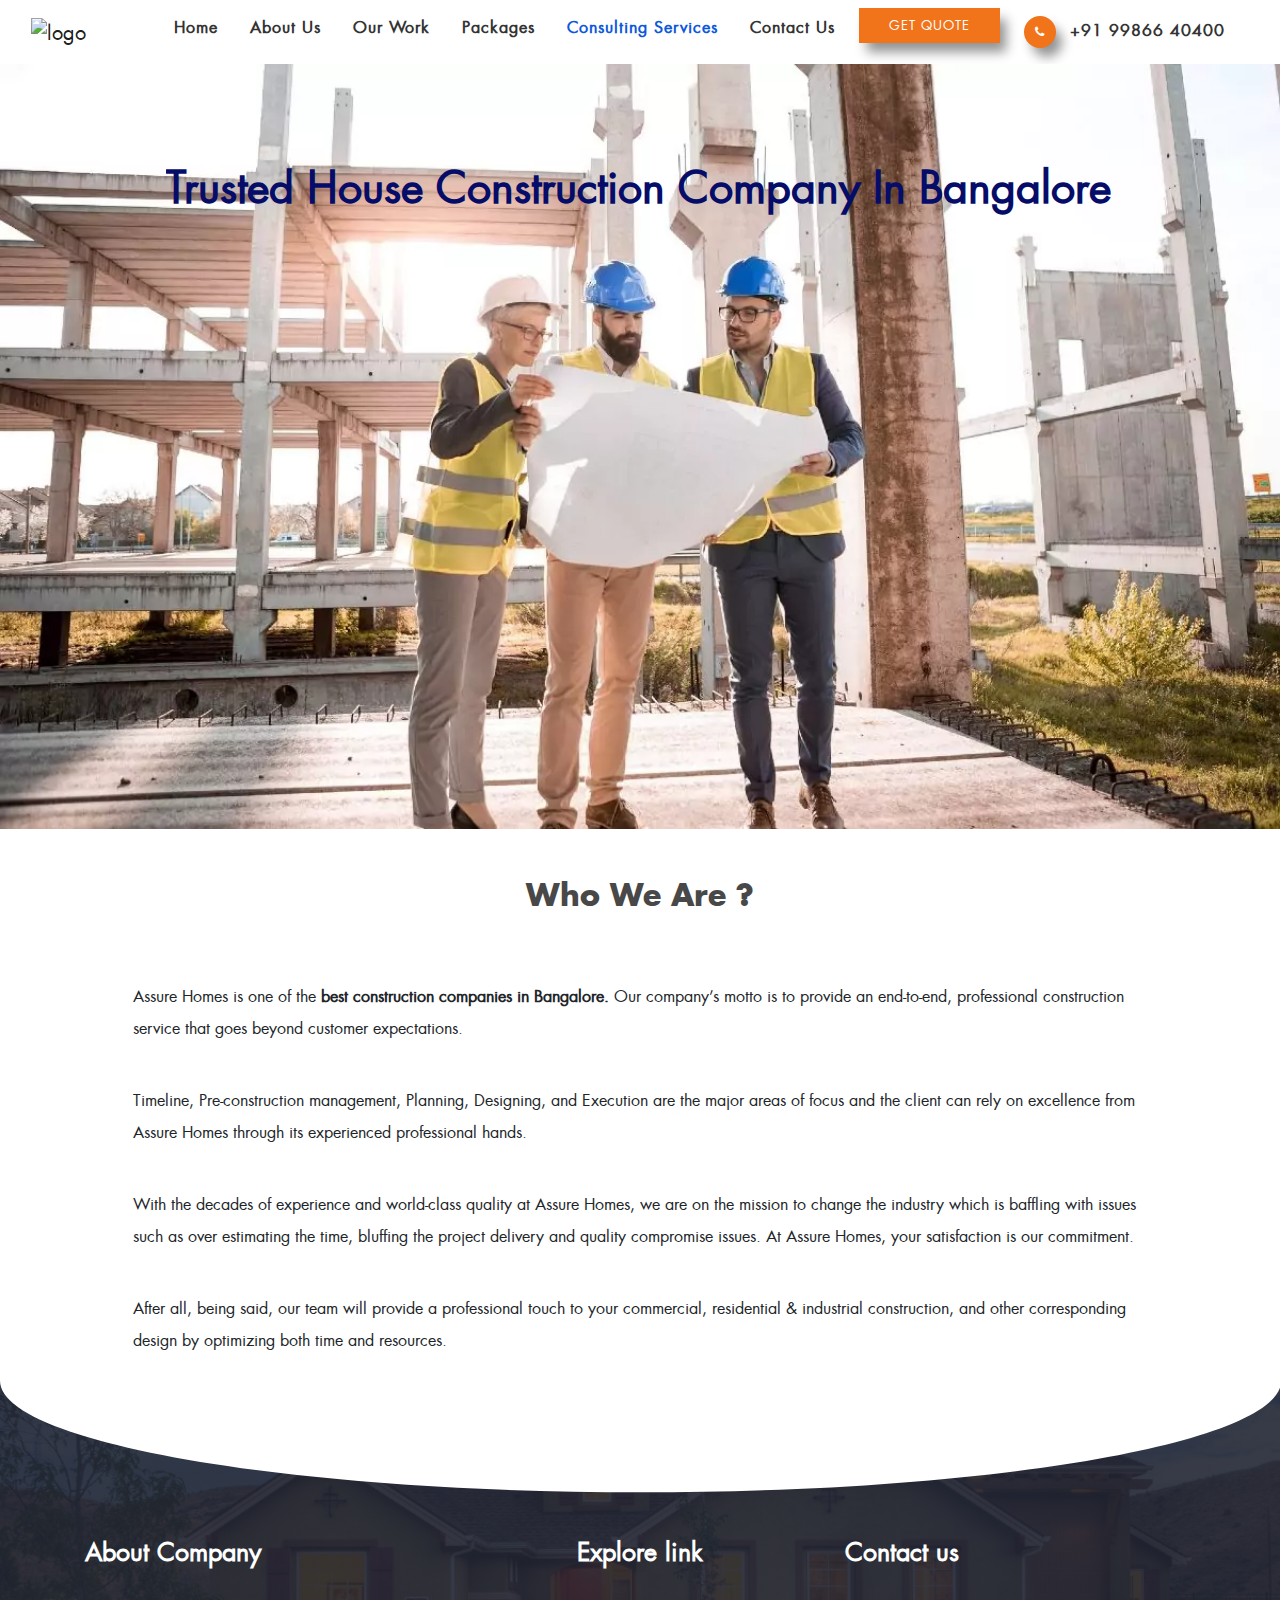
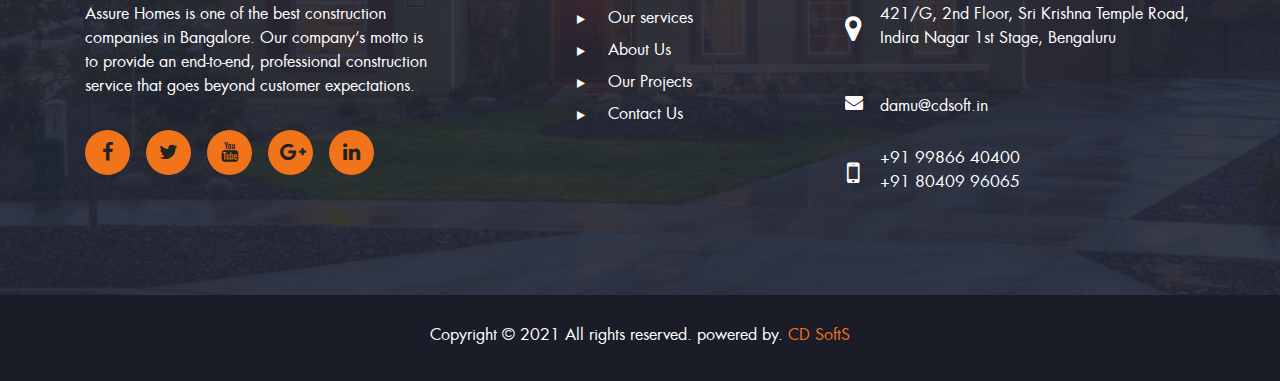
==== commit 5966a022: "Add files via upload" ====
--- a/about.html
+++ b/about.html
@@ -38,7 +38,7 @@
                             <li class="nav-item active"><a class="nav-link" href="about.html"> About Us</a></li>
                             <li class="nav-item active"><a class="nav-link" href="our-work.html"> Our Work</a></li>
                             <li class="nav-item active"><a class="nav-link" href="packages.html">Packages</a></li>
-                            <li class="nav-item active"><a class="nav-link" href="services.html"> Services</a></li>
+                            <li class="nav-item active text_blues"><a class="nav-link" href="consulting-services.html"> Consulting Services</a></li>
                             <li class="nav-item active"><a class="nav-link" href="contact-us.html">Contact Us </a></li>
                             <li class="nav-item active"><a class="nav-link font-weigth-bold btn btn_quote_top" href=""
                                     data-toggle="modal" data-target="#exampleModalCenter">GET QUOTE</a></li>
--- a/assets/css/style.css
+++ b/assets/css/style.css
@@ -1441,7 +1441,7 @@
   padding: 1rem;
 }
 .interior_div h6{
- font-size: 1.4rem;
+ font-size: 1.2rem;
 color: #fff;
 
 text-align: center;
@@ -1624,4 +1624,11 @@
   content: "\002b";
   -webkit-transform: rotate(90deg);
   transform: rotate(90deg);
+}
+.collapse ul .text_blues a{
+  color: var(--heading_second_color) !important;
+
+}
+.interior_div{
+
 }